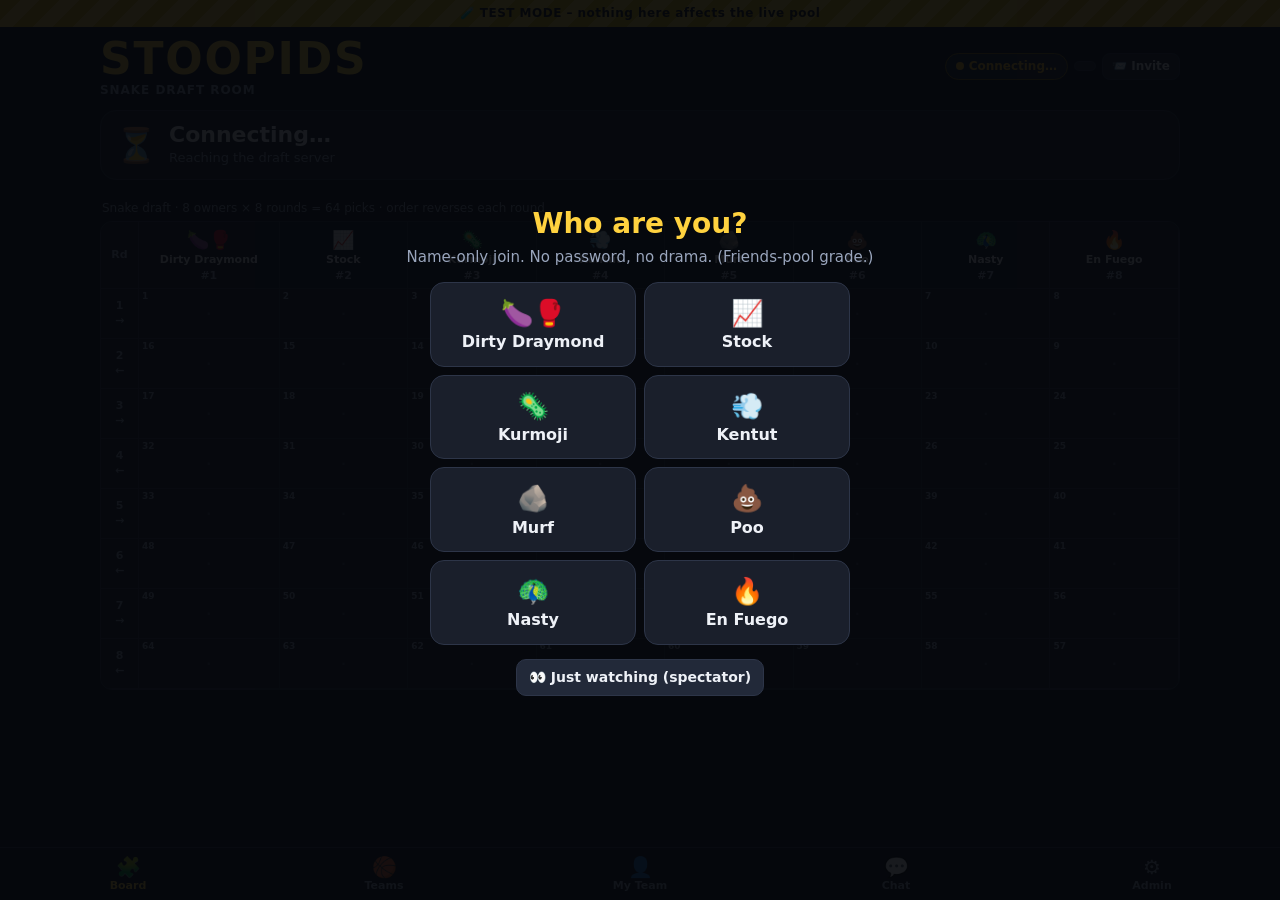
==== draft/index.html @ ebb61875 "Add draft room test" ====
<!doctype html>
<html lang="en">
<head>
<meta charset="utf-8">
<meta name="viewport" content="width=device-width,initial-scale=1,viewport-fit=cover">
<title>STOOPIDS Draft Room (TEST)</title>
<meta name="theme-color" content="#ffd23f">
<meta name="apple-mobile-web-app-capable" content="yes">
<meta name="mobile-web-app-capable" content="yes">
<meta name="apple-mobile-web-app-title" content="Stoopids Draft">
<meta name="apple-mobile-web-app-status-bar-style" content="black">
<link rel="manifest" href="manifest.webmanifest">
<link rel="apple-touch-icon" href="icon-192.png">
<link rel="icon" id="fav" type="image/png" href="icon-192.png">
<style>
:root{--bg:#10131a;--card:#1a1f2b;--card2:#222939;--line:#2d3548;--tx:#eef1f7;--mut:#9aa6bd;--acc:#ffd23f;--good:#4ade80;--bad:#f87171;--warn:#fbbf24;--sb:env(safe-area-inset-bottom,0px)}
*{box-sizing:border-box;-webkit-tap-highlight-color:transparent}
html,body{margin:0;background:var(--bg);color:var(--tx);font:15px/1.4 system-ui,-apple-system,Segoe UI,Roboto,sans-serif}
body{padding-bottom:calc(74px + var(--sb));min-height:100vh}
a{color:var(--acc)}
button{font:inherit;color:inherit;cursor:pointer}
.ribbon{background:repeating-linear-gradient(-45deg,#ffd23f 0 14px,#e6b800 14px 28px);color:#111;text-align:center;font-weight:900;font-size:12px;letter-spacing:.04em;padding:5px 8px;padding-top:calc(5px + env(safe-area-inset-top,0px))}
.wrap{max-width:1100px;margin:0 auto;padding:0 10px}
header{display:flex;align-items:center;gap:8px;padding:10px 0 6px;flex-wrap:wrap}
h1{color:var(--acc);margin:0;font-size:clamp(28px,8vw,44px);letter-spacing:.04em;font-weight:900;line-height:1}
h1 small{display:block;font-size:12px;letter-spacing:.08em;color:var(--mut);font-weight:700;margin-top:3px}
.hr{margin-left:auto;display:flex;gap:6px;align-items:center;flex-wrap:wrap;justify-content:flex-end}
.pill{display:inline-flex;align-items:center;gap:5px;padding:4px 10px;border-radius:99px;font-size:12px;font-weight:800;background:var(--card2);border:1px solid var(--line);white-space:nowrap}
.pill.live{color:var(--good);border-color:#1f6b3d}.pill.bad{color:var(--warn);border-color:#8a6d12}
.pill i{width:8px;height:8px;border-radius:50%;background:currentColor;display:inline-block}
.pill.live i{animation:pulse 1.6s infinite}
@keyframes pulse{50%{opacity:.25}}
.btn{background:var(--card2);border:1px solid var(--line);border-radius:10px;padding:8px 12px;font-weight:800;font-size:14px}
.btn.pri{background:var(--acc);color:#111;border-color:var(--acc)}
.btn.bad{background:#3a1717;border-color:#7f2d2d;color:#ffb4b4}
.btn.sm{padding:4px 9px;font-size:12px;border-radius:8px}
.btn:disabled{opacity:.4;cursor:not-allowed}
.link{background:none;border:0;color:var(--acc);text-decoration:underline;padding:0;font-size:12px;font-weight:700}
.card{background:var(--card);border:1px solid var(--line);border-radius:14px;padding:12px;margin:10px 0}
.card h3{margin:0 0 6px;font-size:15px}
.mut{color:var(--mut)}.small{font-size:12px}
/* banner */
.banner{border-radius:16px;padding:12px 14px;margin:8px 0;background:var(--card);border:1px solid var(--line);display:flex;gap:12px;align-items:center}
.banner .em{font-size:34px;line-height:1;flex:none}
.banner .bm{flex:1;min-width:0}
.banner .lbl{font-size:11px;font-weight:900;letter-spacing:.1em;color:var(--acc)}
.banner .nm{font-size:22px;font-weight:900;line-height:1.1;overflow-wrap:anywhere}
.banner .sb{color:var(--mut);font-size:13px;margin-top:2px}
.banner .cd{font-size:30px;font-weight:900;font-variant-numeric:tabular-nums;text-align:right}
.banner .cd small{display:block;font-size:10px;color:var(--mut);font-weight:700;letter-spacing:.05em}
.banner.me{background:var(--acc);color:#111;border-color:#fff;animation:glow 1.4s infinite}
.banner.me .lbl,.banner.me .sb{color:#2b2400}.banner.me .nm{font-size:23px}
.banner.near{border-color:var(--acc)}
.cd.low{color:var(--bad)}
.banner.me .cd.low{color:#a10000}
@keyframes glow{50%{box-shadow:0 0 0 4px rgba(255,210,63,.35)}}
.alertbar{background:#4b3a0b;border:1px solid #8a6d12;color:#ffe08a;border-radius:12px;padding:8px 12px;margin:6px 0;font-weight:700}
.ticker{display:flex;gap:6px;overflow-x:auto;padding:2px 0 6px;scrollbar-width:none}
.ticker::-webkit-scrollbar{display:none}
.tk{flex:none;display:flex;align-items:center;gap:5px;background:var(--card);border:1px solid var(--line);border-radius:99px;padding:2px 8px 2px 8px;font-size:12px}
.tk b{color:var(--acc)}
.roastline{font-size:13px;color:#dfe5f3;background:var(--card);border-left:3px solid var(--acc);padding:6px 10px;border-radius:8px;margin:2px 0 6px}
/* chips */
.chip{text-decoration:none;display:inline-flex;align-items:center;gap:5px;padding:2px 8px 2px 2px;border-radius:99px;font-weight:700;font-size:12.5px;border:2px solid transparent;max-width:100%;white-space:nowrap}
.chip img,.chip .nologo{width:22px;height:22px;border-radius:50%;background:#fff;object-fit:contain;padding:1px;flex:none}
.chip .nologo{display:inline-block}
.chip.big{font-size:15px;padding:3px 11px 3px 3px}.chip.big img{width:30px;height:30px}
.chip.sm{font-size:11px;padding:1px 6px 1px 1px}.chip.sm img,.chip.sm .nologo{width:18px;height:18px}
.chip:hover{filter:brightness(1.12)}
/* nav */
nav.tabs{position:fixed;left:0;right:0;bottom:0;background:#0b0e14;border-top:1px solid var(--line);display:flex;padding-bottom:var(--sb);z-index:20}
nav.tabs button{flex:1;background:none;border:0;padding:8px 2px 7px;color:var(--mut);font-size:11px;font-weight:800;position:relative}
nav.tabs button span{display:block;font-size:20px;line-height:1.1}
nav.tabs button.on{color:var(--acc)}
nav.tabs button .bd{position:absolute;top:3px;left:55%;background:var(--bad);color:#fff;border-radius:99px;font-size:10px;padding:0 5px;font-weight:900}
/* board */
.bwrap{overflow:auto;border:1px solid var(--line);border-radius:12px;background:var(--card);max-height:70vh}
table.board{border-collapse:separate;border-spacing:0;min-width:100%}
.board th,.board td{border-right:1px solid var(--line);border-bottom:1px solid var(--line);padding:3px;text-align:center;vertical-align:middle}
.board th{position:sticky;top:0;background:#151a25;z-index:2;font-size:11px;min-width:96px;padding:5px 3px}
.board th .oe{font-size:18px;display:block}
.board th.me{background:#3a3211;color:var(--acc)}
.board th.rh,.board td.rh{position:sticky;left:0;z-index:3;min-width:38px;width:38px;background:#151a25;font-size:11px;font-weight:900;color:var(--mut)}
.board td{height:50px;min-width:96px;position:relative}
.board td .pn{position:absolute;top:1px;left:3px;font-size:9px;color:var(--mut);font-weight:800}
.board td.cur{outline:2px solid var(--acc);outline-offset:-2px;background:#2a2410;animation:glow 1.4s infinite}
.board td.mine{background:#1f2616}
.board td .dim{color:#3d465c;font-size:12px;font-weight:800}
.board td .chip{max-width:90px;overflow:hidden}
.board td .au{position:absolute;top:1px;right:3px;font-size:9px}
/* teams */
.ctl{position:sticky;top:0;background:var(--bg);padding:6px 0;z-index:4}
input[type=search],input[type=text],select{width:100%;background:var(--card2);border:1px solid var(--line);color:var(--tx);border-radius:10px;padding:10px 12px;font-size:16px;outline:none}
select{width:auto;padding:6px 8px;font-size:14px}
input:focus{border-color:var(--acc)}
.pills{display:flex;gap:6px;margin-top:6px;flex-wrap:wrap}
.pills button{background:var(--card);border:1px solid var(--line);border-radius:99px;padding:4px 10px;font-size:12px;font-weight:800}
.pills button.on{background:var(--acc);color:#111;border-color:var(--acc)}
.trow{display:flex;align-items:center;gap:8px;padding:7px 8px;background:var(--card);border:1px solid var(--line);border-radius:12px;margin:5px 0}
.trow.taken{opacity:.5}
.trow.go{cursor:pointer}
.trow .tm{flex:1;min-width:0;display:flex;flex-direction:column;gap:2px;align-items:flex-start}
.trow .tm small{color:var(--mut);font-size:11px}
.trow .rk{font-size:11px;color:var(--mut);font-weight:800;min-width:28px;text-align:center}
.star{background:none;border:1px solid var(--line);border-radius:8px;font-size:18px;line-height:1;padding:5px 8px;color:var(--mut)}
.star.on{color:var(--acc);border-color:var(--acc)}
/* misc */
.tag{display:inline-block;font-size:10px;font-weight:900;border-radius:6px;padding:1px 6px;letter-spacing:.04em}
.tag.steal{background:#12351f;color:var(--good)}.tag.reach{background:#3a1717;color:#ffb4b4}.tag.curse{background:#3d2a05;color:#ffb347}.tag.dart{background:#1b2a45;color:#9cc2ff}.tag.fair{background:var(--card2);color:var(--mut)}.tag.auto,.tag.first,.tag.last{background:var(--card2);color:var(--acc)}
.opills{display:flex;gap:6px;overflow-x:auto;padding:4px 0}
.opills button{flex:none;background:var(--card);border:1px solid var(--line);border-radius:99px;padding:5px 10px;font-weight:800;font-size:13px}
.opills button.on{background:var(--acc);color:#111;border-color:var(--acc)}
.qrow{display:flex;align-items:center;gap:6px;padding:5px 0;border-bottom:1px solid var(--line)}
.qrow:last-child{border:0}
.qn{width:22px;color:var(--acc);font-weight:900;text-align:center}
.sw{display:inline-flex;align-items:center;gap:8px;font-weight:800}
.sw input{width:20px;height:20px;accent-color:var(--acc)}
.rrow{display:flex;gap:8px;align-items:center;margin:4px 0;padding:6px 8px;background:var(--card);border:1px solid var(--line);border-radius:10px}
.rrow .no{color:var(--acc);font-weight:900;width:22px}
.grid2{display:flex;flex-wrap:wrap;gap:8px;align-items:center}
.seg{display:flex;gap:6px;margin:6px 0}
.seg button{flex:1;background:var(--card);border:1px solid var(--line);border-radius:10px;padding:7px;font-weight:800}
.seg button.on{background:var(--acc);color:#111;border-color:var(--acc)}
.msg{background:var(--card);border:1px solid var(--line);border-radius:12px;padding:7px 10px;margin:6px 0;max-width:92%}
.msg.mine{margin-left:auto;background:#2a2410;border-color:#5b4a12}
.msg .who{font-size:11px;font-weight:900;color:var(--acc)}
.msg .tx{overflow-wrap:anywhere;white-space:pre-wrap}
.msg .rx{display:flex;gap:4px;flex-wrap:wrap;margin-top:4px}
.rx button{background:var(--card2);border:1px solid var(--line);border-radius:99px;padding:1px 7px;font-size:12px}
.rx button.on{border-color:var(--acc);background:#3a3211}
.chatbox{position:sticky;bottom:calc(66px + var(--sb));display:flex;gap:6px;background:var(--bg);padding:8px 0;z-index:4}
.recap{border:2px solid var(--acc)}
.recap .hd{font-size:18px;font-weight:900;color:var(--acc)}
.recap .st{display:flex;flex-wrap:wrap;gap:6px;margin:6px 0;font-size:12px}
/* overlay + sheet + toast */
.ov{position:fixed;inset:0;background:rgba(5,7,11,.92);z-index:50;display:flex;flex-direction:column;align-items:center;justify-content:center;padding:20px;overflow:auto}
.ov h2{color:var(--acc);margin:0 0 4px;font-size:28px}
.who8{display:grid;grid-template-columns:1fr 1fr;gap:8px;width:100%;max-width:420px;margin:14px 0}
.who8 button{background:var(--card);border:1px solid var(--line);border-radius:14px;padding:12px 8px;font-weight:900;font-size:16px}
.who8 button span{display:block;font-size:26px}
.who8 button:active{background:var(--acc);color:#111}
.sheetbg{position:fixed;inset:0;background:rgba(0,0,0,.6);z-index:40;display:flex;align-items:flex-end;justify-content:center}
.sheet{background:var(--card);border-top:3px solid var(--acc);border-radius:18px 18px 0 0;padding:16px 16px calc(16px + var(--sb));width:100%;max-width:520px;max-height:90vh;overflow:auto}
.sheet h2{margin:0 0 8px;font-size:20px}
.toast{position:fixed;left:50%;transform:translateX(-50%);bottom:calc(86px + var(--sb));background:#0b0e14;border:1px solid var(--acc);color:var(--tx);padding:9px 14px;border-radius:12px;z-index:60;max-width:92vw;font-weight:700;box-shadow:0 6px 24px rgba(0,0,0,.5);text-align:center}
.qr{background:#fff;padding:10px;border-radius:12px;display:inline-block;line-height:0}
.qr svg{width:210px;height:210px}
.stub{border-style:dashed;opacity:.9}
.hide{display:none!important}
body[data-tab=teams] #roastline,body[data-tab=teams] #ticker,body[data-tab=my] #roastline,body[data-tab=my] #ticker,body[data-tab=admin] #roastline,body[data-tab=admin] #ticker{display:none}
body[data-tab=teams] .banner{padding:8px 12px}body[data-tab=teams] .banner .em{font-size:26px}body[data-tab=teams] .banner .nm{font-size:18px}
.urlbox{font-size:12px;word-break:break-all;background:var(--card2);padding:6px 8px;border-radius:8px;margin:6px 0;user-select:all}
</style>
</head>
<body>
<div class="ribbon">🧪 TEST MODE – nothing here affects the live pool</div>
<div class="wrap">
  <header>
    <h1>STOOPIDS<small>SNAKE DRAFT ROOM</small></h1>
    <div class="hr">
      <span id="conn" class="pill bad"><i></i>Connecting…</span>
      <span id="who" class="pill"></span>
      <button class="btn sm" data-a="invite">📨 Invite</button>
    </div>
  </header>
  <div id="alertbar"></div>
  <div id="banner"></div>
  <div id="roastline"></div>
  <div id="ticker" class="ticker"></div>
  <main id="view"></main>
</div>
<nav class="tabs" id="tabs"></nav>
<div id="overlay"></div>
<div id="sheetwrap"></div>
<div id="toast" class="toast hide"></div>
<script>
window.EMBED={"teams":[["324","Coastal Carolina","Coastal","CCU","006f71","a27752","https://a.espncdn.com/i/teamlogos/ncaa/500/324.png","Chanticleers"],["2132","Cincinnati","Cincinnati","CIN","000000","e00122","https://a.espncdn.com/i/teamlogos/ncaa/500/2132.png","Bearcats"],["87","Notre Dame","Notre Dame","ND","062340","c99700","https://a.espncdn.com/i/teamlogos/ncaa/500/87.png","Fighting Irish"],["163","Princeton","Princeton","PRIN","000000","ff6000","https://a.espncdn.com/i/teamlogos/ncaa/500/163.png","Tigers"],["2287","Illinois State","Illinois St","ILST","CE1126","ffe716","https://a.espncdn.com/i/teamlogos/ncaa/500/2287.png","Redbirds"],["249","North Texas","North Texas","UNT","068f33","ffffff","https://a.espncdn.com/i/teamlogos/ncaa/500/249.png","Mean Green"],["2182","Drexel","Drexel","DREX","020260","ffd65a","https://a.espncdn.com/i/teamlogos/ncaa/500/2182.png","Dragons"],["2633","Tennessee","Tennessee","TENN","ff8200","ffffff","https://a.espncdn.com/i/teamlogos/ncaa/500/2633.png","Volunteers"],["30","USC","USC","USC","9d2235","ffc72c","https://a.espncdn.com/i/teamlogos/ncaa/500/30.png","Trojans"],["2005","Air Force","Air Force","AF","003594","ffffff","https://a.espncdn.com/i/teamlogos/ncaa/500/2005.png","Falcons"],["300","UC Irvine","UC Irvine","UCI","002B5C","fec52e","https://a.espncdn.com/i/teamlogos/ncaa/500/300.png","Anteaters"],["2217","Fairfield","Fairfield","FAIR","000000","ebebeb","https://a.espncdn.com/i/teamlogos/ncaa/500/2217.png","Stags"],["2","Auburn","Auburn","AUB","002b5c","f26522","https://a.espncdn.com/i/teamlogos/ncaa/500/2.png","Tigers"],["13","Cal Poly","Cal Poly","CP","1E4D2B","eed897","https://a.espncdn.com/i/teamlogos/ncaa/500/13.png","Mustangs"],["2523","Robert Morris","Robert Morris","RMU","00214D","a21d2b","https://a.espncdn.com/i/teamlogos/ncaa/500/2523.png","Colonials"],["142","Missouri","Missouri","MIZ","f1b82d","000000","https://a.espncdn.com/i/teamlogos/ncaa/500/142.png","Tigers"],["2142","Colgate","Colgate","COLG","821019","ffffff","https://a.espncdn.com/i/teamlogos/ncaa/500/2142.png","Raiders"],["2739","Green Bay","Green Bay","GB","006633","ffffff","https://a.espncdn.com/i/teamlogos/ncaa/500/2739.png","Phoenix"],["2250","Gonzaga","Gonzaga","GONZ","041e42","c8102e","https://a.espncdn.com/i/teamlogos/ncaa/500/2250.png","Bulldogs"],["248","Houston","Houston","HOU","c8102e","ffffff","https://a.espncdn.com/i/teamlogos/ncaa/500/248.png","Cougars"],["2755","Grambling","Grambling","GRAM","ee8601","ffd10a","https://a.espncdn.com/i/teamlogos/ncaa/500/2755.png","Tigers"],["2440","Nevada","Nevada","NEV","041e42","8a8d8f","https://a.espncdn.com/i/teamlogos/ncaa/500/2440.png","Wolf Pack"],["2031","Little Rock","Little Rock","LR","AD0000","898d8f","https://a.espncdn.com/i/teamlogos/ncaa/500/2031.png","Trojans"],["2294","Iowa","Iowa","IOWA","231f20","fcd116","https://a.espncdn.com/i/teamlogos/ncaa/500/2294.png","Hawkeyes"],["61","Georgia","Georgia","UGA","ba0c2f","2c2a29","https://a.espncdn.com/i/teamlogos/ncaa/500/61.png","Bulldogs"],["41","UConn","UConn","CONN","0c2340","a2aaad","https://a.espncdn.com/i/teamlogos/ncaa/500/41.png","Huskies"],["66","Iowa State","Iowa State","ISU","ae192d","ffc72a","https://a.espncdn.com/i/teamlogos/ncaa/500/66.png","Cyclones"],["2599","St. John's","St John's","SJU","d10000","101010","https://a.espncdn.com/i/teamlogos/ncaa/500/2599.png","Red Storm"],["158","Nebraska","Nebraska","NEB","e31937","ffffff","https://a.espncdn.com/i/teamlogos/ncaa/500/158.png","Cornhuskers"],["2379","Maryland Eastern Shore","MD Eastern","UMES","5c2301","b5b7ba","https://a.espncdn.com/i/teamlogos/ncaa/500/2379.png","Hawks"],["2181","Drake","Drake","DRKE","005596","bec0c2","https://a.espncdn.com/i/teamlogos/ncaa/500/2181.png","Bulldogs"],["264","Washington","Washington","WASH","33006f","e8d3a2","https://a.espncdn.com/i/teamlogos/ncaa/500/264.png","Huskies"],["2029","Arkansas-Pine Bluff","AR-Pine Bluff","UAPB","e0aa0f","eaaa00","https://a.espncdn.com/i/teamlogos/ncaa/500/2029.png","Golden Lions"],["349","Army","Army","ARMY","000000","d3bc8d","https://a.espncdn.com/i/teamlogos/ncaa/500/349.png","Black Knights"],["84","Indiana","Indiana","IU","970310","ffffff","https://a.espncdn.com/i/teamlogos/ncaa/500/84.png","Hoosiers"],["350","UNC Wilmington","UNC Wilmington","UNCW","00665e","ffda00","https://a.espncdn.com/i/teamlogos/ncaa/500/350.png","Seahawks"],["294","Jacksonville","Jacksonville","JAX","00523e","ffffff","https://a.espncdn.com/i/teamlogos/ncaa/500/294.png","Dolphins"],["57","Florida","Florida","FLA","0021a5","fa4616","https://a.espncdn.com/i/teamlogos/ncaa/500/57.png","Gators"],["2634","Tennessee State","Tennessee St","TNST","171796","f0f0f0","https://a.espncdn.com/i/teamlogos/ncaa/500/2634.png","Tigers"],["2305","Kansas","Kansas","KU","0051ba","e8000d","https://a.espncdn.com/i/teamlogos/ncaa/500/2305.png","Jayhawks"],["2649","Toledo","Toledo","TOL","0b2240","ffcd00","https://a.espncdn.com/i/teamlogos/ncaa/500/2649.png","Rockets"],["2130","Chicago State","Chicago St","CHST","006700","ffffff","https://a.espncdn.com/i/teamlogos/ncaa/500/2130.png","Cougars"],["270","Milwaukee","Milwaukee","MILW","000000","ffc20e","https://a.espncdn.com/i/teamlogos/ncaa/500/270.png","Panthers"],["261","Vermont","Vermont","UVM","154734","ffc72c","https://a.espncdn.com/i/teamlogos/ncaa/500/261.png","Catamounts"],["2545","SE Louisiana","SE Louisiana","SELA","215732","ffc72c","https://a.espncdn.com/i/teamlogos/ncaa/500/2545.png","Lions"],["2428","North Carolina Central","NC Central","NCCU","880023","c2c3c0","https://a.espncdn.com/i/teamlogos/ncaa/500/2428.png","Eagles"],["2230","Fordham","Fordham","FOR","830032","909090","https://a.espncdn.com/i/teamlogos/ncaa/500/2230.png","Rams"],["252","BYU","BYU","BYU","0047ba","002e5d","https://a.espncdn.com/i/teamlogos/ncaa/500/252.png","Cougars"],["167","New Mexico","New Mexico","UNM","ba0c2f","a7a8aa","https://a.espncdn.com/i/teamlogos/ncaa/500/167.png","Lobos"],["43","Yale","Yale","YALE","004a81","286dc0","https://a.espncdn.com/i/teamlogos/ncaa/500/43.png","Bulldogs"],["325","Cleveland State","Cleveland St","CLE","006633","231f20","https://a.espncdn.com/i/teamlogos/ncaa/500/325.png","Vikings"],["5","UAB","UAB","UAB","1a5632","fdb913","https://a.espncdn.com/i/teamlogos/ncaa/500/5.png","Blazers"],["333","Alabama","Alabama","ALA","9e1b32","ffffff","https://a.espncdn.com/i/teamlogos/ncaa/500/333.png","Crimson Tide"],["245","Texas A&M","Texas A&M","TA&M","500000","ffffff","https://a.espncdn.com/i/teamlogos/ncaa/500/245.png","Aggies"],["44","American University","American","AMER","c41130","c8102e","https://a.espncdn.com/i/teamlogos/ncaa/500/44.png","Eagles"],["2197","Eastern Illinois","E Illinois","EIU","000000","bebab9","https://a.espncdn.com/i/teamlogos/ncaa/500/2197.png","Panthers"],["2534","Sam Houston","Sam Houston","SHSU","f56423","ffffff","https://a.espncdn.com/i/teamlogos/ncaa/500/2534.png","Bearkats"],["2275","Hofstra","Hofstra","HOF","003594","ffc72c","https://a.espncdn.com/i/teamlogos/ncaa/500/2275.png","Pride"],["2272","High Point","High Point","HPU","330072","ffffff","https://a.espncdn.com/i/teamlogos/ncaa/500/2272.png","Panthers"],["2363","Manhattan","Manhattan","MAN","4f8537","b5b7ba","https://a.espncdn.com/i/teamlogos/ncaa/500/2363.png","Jaspers"],["2335","Liberty","Liberty","LIB","0a254e","b72025","https://a.espncdn.com/i/teamlogos/ncaa/500/2335.png","Flames"],["2509","Purdue","Purdue","PUR","ceb888","000000","https://a.espncdn.com/i/teamlogos/ncaa/500/2509.png","Boilermakers"],["8","Arkansas","Arkansas","ARK","a32136","ffffff","https://a.espncdn.com/i/teamlogos/ncaa/500/8.png","Razorbacks"],["238","Vanderbilt","Vanderbilt","VAN","000000","cfae70","https://a.espncdn.com/i/teamlogos/ncaa/500/238.png","Commodores"],["26","UCLA","UCLA","UCLA","2774ae","f2a900","https://a.espncdn.com/i/teamlogos/ncaa/500/26.png","Bruins"],["236","Chattanooga","Chattanooga","UTC","00386b","dca71d","https://a.espncdn.com/i/teamlogos/ncaa/500/236.png","Mocs"],["328","Utah State","Utah State","USU","0f2439","ffffff","https://a.espncdn.com/i/teamlogos/ncaa/500/328.png","Aggies"],["2747","Wofford","Wofford","WOF","533B22","f0f0f0","https://a.espncdn.com/i/teamlogos/ncaa/500/2747.png","Terriers"],["2459","Northern Illinois","N Illinois","NIU","c8102e","000000","https://a.espncdn.com/i/teamlogos/ncaa/500/2459.png","Huskies"],["139","Saint Louis","Saint Louis","SLU","00539C","ebebeb","https://a.espncdn.com/i/teamlogos/ncaa/500/139.png","Billikens"],["154","Wake Forest","Wake Forest","WAKE","ceb888","2c2a29","https://a.espncdn.com/i/teamlogos/ncaa/500/154.png","Demon Deacons"],["2377","McNeese","McNeese","MCN","00529C","ffd204","https://a.espncdn.com/i/teamlogos/ncaa/500/2377.png","Cowboys"],["2253","Grand Canyon","Grand Canyon","GCU","522398","ffffff","https://a.espncdn.com/i/teamlogos/ncaa/500/2253.png","Lopes"],["2405","Monmouth","Monmouth","MONM","051844","ffffff","https://a.espncdn.com/i/teamlogos/ncaa/500/2405.png","Hawks"],["2097","Campbell","Campbell","CAM","000000","ffffff","https://a.espncdn.com/i/teamlogos/ncaa/500/2097.png","Fighting Camels"],["288","Lipscomb","Lipscomb","LIP","20366C","f6b734","https://a.espncdn.com/i/teamlogos/ncaa/500/288.png","Bisons"],["2641","Texas Tech","Texas Tech","TTU","da291c","000000","https://a.espncdn.com/i/teamlogos/ncaa/500/2641.png","Red Raiders"],["235","Memphis","Memphis","MEM","004991","8e908f","https://a.espncdn.com/i/teamlogos/ncaa/500/235.png","Tigers"],["258","Virginia","Virginia","UVA","232d4b","f84c1e","https://a.espncdn.com/i/teamlogos/ncaa/500/258.png","Cavaliers"],["161","Fairleigh Dickinson","FDU","FDU","72293c","28334a","https://a.espncdn.com/i/teamlogos/ncaa/500/161.png","Knights"],["2329","Lehigh","Lehigh","LEH","6c2b2a","b69e70","https://a.espncdn.com/i/teamlogos/ncaa/500/2329.png","Mountain Hawks"],["153","North Carolina","North Carolina","UNC","7bafd4","13294b","https://a.espncdn.com/i/teamlogos/ncaa/500/153.png","Tar Heels"],["2241","Gardner-Webb","Gardner-Webb","GWEB","c12535","909090","https://a.espncdn.com/i/teamlogos/ncaa/500/2241.png","Runnin' Bulldogs"],["356","Illinois","Illinois","ILL","ff5f05","13294b","https://a.espncdn.com/i/teamlogos/ncaa/500/356.png","Fighting Illini"],["150","Duke","Duke","DUKE","00539b","ffffff","https://a.espncdn.com/i/teamlogos/ncaa/500/150.png","Blue Devils"],["202","Tulsa","Tulsa","TLSA","003595","d0b787","https://a.espncdn.com/i/teamlogos/ncaa/500/202.png","Golden Hurricane"],["2750","Wright State","Wright St","WRST","cba052","cba052","https://a.espncdn.com/i/teamlogos/ncaa/500/2750.png","Raiders"],["127","Michigan State","Michigan St","MSU","173f35","ffffff","https://a.espncdn.com/i/teamlogos/ncaa/500/127.png","Spartans"],["3101","Utah Tech","Utah Tech","UTU","000000","ffffff","https://a.espncdn.com/i/teamlogos/ncaa/500/3101.png","Trailblazers"],["47","Howard","Howard","HOW","003a63","e51937","https://a.espncdn.com/i/teamlogos/ncaa/500/47.png","Bison"],["2724","Wichita State","Wichita St","WICH","ffcd00","27251f","https://a.espncdn.com/i/teamlogos/ncaa/500/2724.png","Shockers"],["2011","Alabama State","Alabama St","ALST","e9a900","0a0a0a","https://a.espncdn.com/i/teamlogos/ncaa/500/2011.png","Hornets"],["97","Louisville","Louisville","LOU","c9001f","ffffff","https://a.espncdn.com/i/teamlogos/ncaa/500/97.png","Cardinals"],["314","Iona","Iona","IONA","6f2c3e","f0ab00","https://a.espncdn.com/i/teamlogos/ncaa/500/314.png","Gaels"],["91","Bellarmine","Bellarmine","BELL","000000","ffffff","https://a.espncdn.com/i/teamlogos/ncaa/500/91.png","Knights"],["130","Michigan","Michigan","MICH","00274c","ffcb05","https://a.espncdn.com/i/teamlogos/ncaa/500/130.png","Wolverines"],["2065","Bethune-Cookman","Bethune","BCU","7b1831","e9aa12","https://a.espncdn.com/i/teamlogos/ncaa/500/2065.png","Wildcats"],["222","Villanova","Villanova","VILL","00205b","13b5ea","https://a.espncdn.com/i/teamlogos/ncaa/500/222.png","Wildcats"],["194","Ohio State","Ohio State","OSU","ba0c2f","a8adb4","https://a.espncdn.com/i/teamlogos/ncaa/500/194.png","Buckeyes"],["93","Murray State","Murray St","MUR","002148","000e00","https://a.espncdn.com/i/teamlogos/ncaa/500/93.png","Racers"],["2449","North Dakota State","N Dakota St","NDSU","01402A","ffffff","https://a.espncdn.com/i/teamlogos/ncaa/500/2449.png","Bison"],["2325","La Salle","La Salle","LAS","003356","ffce00","https://a.espncdn.com/i/teamlogos/ncaa/500/2325.png","Explorers"],["2473","Oakland","Oakland","OAK","04091c","bc955c","https://a.espncdn.com/i/teamlogos/ncaa/500/2473.png","Golden Grizzlies"],["2670","VCU","VCU","VCU","ffaf00","000000","https://a.espncdn.com/i/teamlogos/ncaa/500/2670.png","Rams"],["2239","Cal State Fullerton","Fullerton","CSUF","003767","ff8300","https://a.espncdn.com/i/teamlogos/ncaa/500/2239.png","Titans"],["2172","Denver","Denver","DEN","98002e","a8996e","https://a.espncdn.com/i/teamlogos/ncaa/500/2172.png","Pioneers"],["2390","Miami","Miami","MIA","f47423","035131","https://a.espncdn.com/i/teamlogos/ncaa/500/2390.png","Hurricanes"],["2717","Western Carolina","W Carolina","WCU","492F91","bf9e70","https://a.espncdn.com/i/teamlogos/ncaa/500/2717.png","Catamounts"],["21","San Diego State","San Diego St","SDSU","a6192e","000000","https://a.espncdn.com/i/teamlogos/ncaa/500/21.png","Aztecs"],["251","Texas","Texas","TEX","af5c37","ffffff","https://a.espncdn.com/i/teamlogos/ncaa/500/251.png","Longhorns"],["219","Pennsylvania","Penn","PENN","082A74","a6163d","https://a.espncdn.com/i/teamlogos/ncaa/500/219.png","Quakers"],["152","NC State","NC State","NCSU","cc0000","ffffff","https://a.espncdn.com/i/teamlogos/ncaa/500/152.png","Wolfpack"],["96","Kentucky","Kentucky","UK","0033a0","ffffff","https://a.espncdn.com/i/teamlogos/ncaa/500/96.png","Wildcats"],["2640","Texas Southern","Texas Southern","TXSO","860038","ffffff","https://a.espncdn.com/i/teamlogos/ncaa/500/2640.png","Tigers"],["275","Wisconsin","Wisconsin","WIS","a00000","ffffff","https://a.espncdn.com/i/teamlogos/ncaa/500/275.png","Badgers"],["304","Idaho State","Idaho St","IDST","ef8c00","e9a126","https://a.espncdn.com/i/teamlogos/ncaa/500/304.png","Bengals"],["2608","Saint Mary's","Saint Mary's","SMC","d80024","003057","https://a.espncdn.com/i/teamlogos/ncaa/500/2608.png","Gaels"],["2016","Alcorn State","Alcorn St","ALCN","4b0058","46166a","https://a.espncdn.com/i/teamlogos/ncaa/500/2016.png","Braves"],["2514","Quinnipiac","Quinnipiac","QUIN","041B43","ffffff","https://a.espncdn.com/i/teamlogos/ncaa/500/2514.png","Bobcats"],["12","Arizona","Arizona","ARIZ","cc0033","003366","https://a.espncdn.com/i/teamlogos/ncaa/500/12.png","Wildcats"],["68","Boise State","Boise St","BOIS","0033a0","d64309","https://a.espncdn.com/i/teamlogos/ncaa/500/68.png","Broncos"],["2463","Cal State Northridge","CSU Northridge","CSUN","b50000","ffffff","https://a.espncdn.com/i/teamlogos/ncaa/500/2463.png","Matadors"],["2296","Jackson State","Jackson St","JKST","123297","b5b7ba","https://a.espncdn.com/i/teamlogos/ncaa/500/2296.png","Tigers"]],"owners":[{"name":"Dirty Draymond","emoji":"🍆🥊","team_name":"Dirty Draymond's Poole Party"},{"name":"Stock","emoji":"📈","team_name":"Stock Rising"},{"name":"Kurmoji","emoji":"🦠","team_name":"Kurmoji"},{"name":"Kentut","emoji":"💨","team_name":"Kentut"},{"name":"Murf","emoji":"🪨","team_name":"Murfcockchalkrock"},{"name":"Poo","emoji":"💩","team_name":"POO PARTY"},{"name":"Nasty","emoji":"🦚","team_name":"Peacock"},{"name":"En Fuego","emoji":"🔥","team_name":"En Fuego"}]};
</script>
<script>
var qrcode=function(){var t=function(t,r){var e=t,n=g[r],o=null,i=0,a=null,u=[],f={},c=function(t,r){o=function(t){for(var r=new Array(t),e=0;e<t;e+=1){r[e]=new Array(t);for(var n=0;n<t;n+=1)r[e][n]=null}return r}(i=4*e+17),l(0,0),l(i-7,0),l(0,i-7),s(),h(),d(t,r),e>=7&&v(t),null==a&&(a=p(e,n,u)),w(a,r)},l=function(t,r){for(var e=-1;e<=7;e+=1)if(!(t+e<=-1||i<=t+e))for(var n=-1;n<=7;n+=1)r+n<=-1||i<=r+n||(o[t+e][r+n]=0<=e&&e<=6&&(0==n||6==n)||0<=n&&n<=6&&(0==e||6==e)||2<=e&&e<=4&&2<=n&&n<=4)},h=function(){for(var t=8;t<i-8;t+=1)null==o[t][6]&&(o[t][6]=t%2==0);for(var r=8;r<i-8;r+=1)null==o[6][r]&&(o[6][r]=r%2==0)},s=function(){for(var t=B.getPatternPosition(e),r=0;r<t.length;r+=1)for(var n=0;n<t.length;n+=1){var i=t[r],a=t[n];if(null==o[i][a])for(var u=-2;u<=2;u+=1)for(var f=-2;f<=2;f+=1)o[i+u][a+f]=-2==u||2==u||-2==f||2==f||0==u&&0==f}},v=function(t){for(var r=B.getBCHTypeNumber(e),n=0;n<18;n+=1){var a=!t&&1==(r>>n&1);o[Math.floor(n/3)][n%3+i-8-3]=a}for(n=0;n<18;n+=1){a=!t&&1==(r>>n&1);o[n%3+i-8-3][Math.floor(n/3)]=a}},d=function(t,r){for(var e=n<<3|r,a=B.getBCHTypeInfo(e),u=0;u<15;u+=1){var f=!t&&1==(a>>u&1);u<6?o[u][8]=f:u<8?o[u+1][8]=f:o[i-15+u][8]=f}for(u=0;u<15;u+=1){f=!t&&1==(a>>u&1);u<8?o[8][i-u-1]=f:u<9?o[8][15-u-1+1]=f:o[8][15-u-1]=f}o[i-8][8]=!t},w=function(t,r){for(var e=-1,n=i-1,a=7,u=0,f=B.getMaskFunction(r),c=i-1;c>0;c-=2)for(6==c&&(c-=1);;){for(var g=0;g<2;g+=1)if(null==o[n][c-g]){var l=!1;u<t.length&&(l=1==(t[u]>>>a&1)),f(n,c-g)&&(l=!l),o[n][c-g]=l,-1==(a-=1)&&(u+=1,a=7)}if((n+=e)<0||i<=n){n-=e,e=-e;break}}},p=function(t,r,e){for(var n=A.getRSBlocks(t,r),o=b(),i=0;i<e.length;i+=1){var a=e[i];o.put(a.getMode(),4),o.put(a.getLength(),B.getLengthInBits(a.getMode(),t)),a.write(o)}var u=0;for(i=0;i<n.length;i+=1)u+=n[i].dataCount;if(o.getLengthInBits()>8*u)throw"code length overflow. ("+o.getLengthInBits()+">"+8*u+")";for(o.getLengthInBits()+4<=8*u&&o.put(0,4);o.getLengthInBits()%8!=0;)o.putBit(!1);for(;!(o.getLengthInBits()>=8*u||(o.put(236,8),o.getLengthInBits()>=8*u));)o.put(17,8);return function(t,r){for(var e=0,n=0,o=0,i=new Array(r.length),a=new Array(r.length),u=0;u<r.length;u+=1){var f=r[u].dataCount,c=r[u].totalCount-f;n=Math.max(n,f),o=Math.max(o,c),i[u]=new Array(f);for(var g=0;g<i[u].length;g+=1)i[u][g]=255&t.getBuffer()[g+e];e+=f;var l=B.getErrorCorrectPolynomial(c),h=k(i[u],l.getLength()-1).mod(l);for(a[u]=new Array(l.getLength()-1),g=0;g<a[u].length;g+=1){var s=g+h.getLength()-a[u].length;a[u][g]=s>=0?h.getAt(s):0}}var v=0;for(g=0;g<r.length;g+=1)v+=r[g].totalCount;var d=new Array(v),w=0;for(g=0;g<n;g+=1)for(u=0;u<r.length;u+=1)g<i[u].length&&(d[w]=i[u][g],w+=1);for(g=0;g<o;g+=1)for(u=0;u<r.length;u+=1)g<a[u].length&&(d[w]=a[u][g],w+=1);return d}(o,n)};f.addData=function(t,r){var e=null;switch(r=r||"Byte"){case"Numeric":e=M(t);break;case"Alphanumeric":e=x(t);break;case"Byte":e=m(t);break;case"Kanji":e=L(t);break;default:throw"mode:"+r}u.push(e),a=null},f.isDark=function(t,r){if(t<0||i<=t||r<0||i<=r)throw t+","+r;return o[t][r]},f.getModuleCount=function(){return i},f.make=function(){if(e<1){for(var t=1;t<40;t++){for(var r=A.getRSBlocks(t,n),o=b(),i=0;i<u.length;i++){var a=u[i];o.put(a.getMode(),4),o.put(a.getLength(),B.getLengthInBits(a.getMode(),t)),a.write(o)}var g=0;for(i=0;i<r.length;i++)g+=r[i].dataCount;if(o.getLengthInBits()<=8*g)break}e=t}c(!1,function(){for(var t=0,r=0,e=0;e<8;e+=1){c(!0,e);var n=B.getLostPoint(f);(0==e||t>n)&&(t=n,r=e)}return r}())},f.createTableTag=function(t,r){t=t||2;var e="";e+='<table style="',e+=" border-width: 0px; border-style: none;",e+=" border-collapse: collapse;",e+=" padding: 0px; margin: "+(r=void 0===r?4*t:r)+"px;",e+='">',e+="<tbody>";for(var n=0;n<f.getModuleCount();n+=1){e+="<tr>";for(var o=0;o<f.getModuleCount();o+=1)e+='<td style="',e+=" border-width: 0px; border-style: none;",e+=" border-collapse: collapse;",e+=" padding: 0px; margin: 0px;",e+=" width: "+t+"px;",e+=" height: "+t+"px;",e+=" background-color: ",e+=f.isDark(n,o)?"#000000":"#ffffff",e+=";",e+='"/>';e+="</tr>"}return e+="</tbody>",e+="</table>"},f.createSvgTag=function(t,r,e,n){var o={};"object"==typeof arguments[0]&&(t=(o=arguments[0]).cellSize,r=o.margin,e=o.alt,n=o.title),t=t||2,r=void 0===r?4*t:r,(e="string"==typeof e?{text:e}:e||{}).text=e.text||null,e.id=e.text?e.id||"qrcode-description":null,(n="string"==typeof n?{text:n}:n||{}).text=n.text||null,n.id=n.text?n.id||"qrcode-title":null;var i,a,u,c,g=f.getModuleCount()*t+2*r,l="";for(c="l"+t+",0 0,"+t+" -"+t+",0 0,-"+t+"z ",l+='<svg version="1.1" xmlns="http://www.w3.org/2000/svg"',l+=o.scalable?"":' width="'+g+'px" height="'+g+'px"',l+=' viewBox="0 0 '+g+" "+g+'" ',l+=' preserveAspectRatio="xMinYMin meet"',l+=n.text||e.text?' role="img" aria-labelledby="'+y([n.id,e.id].join(" ").trim())+'"':"",l+=">",l+=n.text?'<title id="'+y(n.id)+'">'+y(n.text)+"</title>":"",l+=e.text?'<description id="'+y(e.id)+'">'+y(e.text)+"</description>":"",l+='<rect width="100%" height="100%" fill="white" cx="0" cy="0"/>',l+='<path d="',a=0;a<f.getModuleCount();a+=1)for(u=a*t+r,i=0;i<f.getModuleCount();i+=1)f.isDark(a,i)&&(l+="M"+(i*t+r)+","+u+c);return l+='" stroke="transparent" fill="black"/>',l+="</svg>"},f.createDataURL=function(t,r){t=t||2,r=void 0===r?4*t:r;var e=f.getModuleCount()*t+2*r,n=r,o=e-r;return I(e,e,function(r,e){if(n<=r&&r<o&&n<=e&&e<o){var i=Math.floor((r-n)/t),a=Math.floor((e-n)/t);return f.isDark(a,i)?0:1}return 1})},f.createImgTag=function(t,r,e){t=t||2,r=void 0===r?4*t:r;var n=f.getModuleCount()*t+2*r,o="";return o+="<img",o+=' src="',o+=f.createDataURL(t,r),o+='"',o+=' width="',o+=n,o+='"',o+=' height="',o+=n,o+='"',e&&(o+=' alt="',o+=y(e),o+='"'),o+="/>"};var y=function(t){for(var r="",e=0;e<t.length;e+=1){var n=t.charAt(e);switch(n){case"<":r+="&lt;";break;case">":r+="&gt;";break;case"&":r+="&amp;";break;case'"':r+="&quot;";break;default:r+=n}}return r};return f.createASCII=function(t,r){if((t=t||1)<2)return function(t){t=void 0===t?2:t;var r,e,n,o,i,a=1*f.getModuleCount()+2*t,u=t,c=a-t,g={"██":"█","█ ":"▀"," █":"▄","  ":" "},l={"██":"▀","█ ":"▀"," █":" ","  ":" "},h="";for(r=0;r<a;r+=2){for(n=Math.floor((r-u)/1),o=Math.floor((r+1-u)/1),e=0;e<a;e+=1)i="█",u<=e&&e<c&&u<=r&&r<c&&f.isDark(n,Math.floor((e-u)/1))&&(i=" "),u<=e&&e<c&&u<=r+1&&r+1<c&&f.isDark(o,Math.floor((e-u)/1))?i+=" ":i+="█",h+=t<1&&r+1>=c?l[i]:g[i];h+="\n"}return a%2&&t>0?h.substring(0,h.length-a-1)+Array(a+1).join("▀"):h.substring(0,h.length-1)}(r);t-=1,r=void 0===r?2*t:r;var e,n,o,i,a=f.getModuleCount()*t+2*r,u=r,c=a-r,g=Array(t+1).join("██"),l=Array(t+1).join("  "),h="",s="";for(e=0;e<a;e+=1){for(o=Math.floor((e-u)/t),s="",n=0;n<a;n+=1)i=1,u<=n&&n<c&&u<=e&&e<c&&f.isDark(o,Math.floor((n-u)/t))&&(i=0),s+=i?g:l;for(o=0;o<t;o+=1)h+=s+"\n"}return h.substring(0,h.length-1)},f.renderTo2dContext=function(t,r){r=r||2;for(var e=f.getModuleCount(),n=0;n<e;n++)for(var o=0;o<e;o++)t.fillStyle=f.isDark(n,o)?"black":"white",t.fillRect(o*r,n*r,r,r)},f};t.stringToBytes=(t.stringToBytesFuncs={default:function(t){for(var r=[],e=0;e<t.length;e+=1){var n=t.charCodeAt(e);r.push(255&n)}return r}}).default,t.createStringToBytes=function(t,r){var e=function(){for(var e=S(t),n=function(){var t=e.read();if(-1==t)throw"eof";return t},o=0,i={};;){var a=e.read();if(-1==a)break;var u=n(),f=n()<<8|n();i[String.fromCharCode(a<<8|u)]=f,o+=1}if(o!=r)throw o+" != "+r;return i}(),n="?".charCodeAt(0);return function(t){for(var r=[],o=0;o<t.length;o+=1){var i=t.charCodeAt(o);if(i<128)r.push(i);else{var a=e[t.charAt(o)];"number"==typeof a?(255&a)==a?r.push(a):(r.push(a>>>8),r.push(255&a)):r.push(n)}}return r}};var r,e,n,o,i,a=1,u=2,f=4,c=8,g={L:1,M:0,Q:3,H:2},l=0,h=1,s=2,v=3,d=4,w=5,p=6,y=7,B=(r=[[],[6,18],[6,22],[6,26],[6,30],[6,34],[6,22,38],[6,24,42],[6,26,46],[6,28,50],[6,30,54],[6,32,58],[6,34,62],[6,26,46,66],[6,26,48,70],[6,26,50,74],[6,30,54,78],[6,30,56,82],[6,30,58,86],[6,34,62,90],[6,28,50,72,94],[6,26,50,74,98],[6,30,54,78,102],[6,28,54,80,106],[6,32,58,84,110],[6,30,58,86,114],[6,34,62,90,118],[6,26,50,74,98,122],[6,30,54,78,102,126],[6,26,52,78,104,130],[6,30,56,82,108,134],[6,34,60,86,112,138],[6,30,58,86,114,142],[6,34,62,90,118,146],[6,30,54,78,102,126,150],[6,24,50,76,102,128,154],[6,28,54,80,106,132,158],[6,32,58,84,110,136,162],[6,26,54,82,110,138,166],[6,30,58,86,114,142,170]],e=1335,n=7973,i=function(t){for(var r=0;0!=t;)r+=1,t>>>=1;return r},(o={}).getBCHTypeInfo=function(t){for(var r=t<<10;i(r)-i(e)>=0;)r^=e<<i(r)-i(e);return 21522^(t<<10|r)},o.getBCHTypeNumber=function(t){for(var r=t<<12;i(r)-i(n)>=0;)r^=n<<i(r)-i(n);return t<<12|r},o.getPatternPosition=function(t){return r[t-1]},o.getMaskFunction=function(t){switch(t){case l:return function(t,r){return(t+r)%2==0};case h:return function(t,r){return t%2==0};case s:return function(t,r){return r%3==0};case v:return function(t,r){return(t+r)%3==0};case d:return function(t,r){return(Math.floor(t/2)+Math.floor(r/3))%2==0};case w:return function(t,r){return t*r%2+t*r%3==0};case p:return function(t,r){return(t*r%2+t*r%3)%2==0};case y:return function(t,r){return(t*r%3+(t+r)%2)%2==0};default:throw"bad maskPattern:"+t}},o.getErrorCorrectPolynomial=function(t){for(var r=k([1],0),e=0;e<t;e+=1)r=r.multiply(k([1,C.gexp(e)],0));return r},o.getLengthInBits=function(t,r){if(1<=r&&r<10)switch(t){case a:return 10;case u:return 9;case f:case c:return 8;default:throw"mode:"+t}else if(r<27)switch(t){case a:return 12;case u:return 11;case f:return 16;case c:return 10;default:throw"mode:"+t}else{if(!(r<41))throw"type:"+r;switch(t){case a:return 14;case u:return 13;case f:return 16;case c:return 12;default:throw"mode:"+t}}},o.getLostPoint=function(t){for(var r=t.getModuleCount(),e=0,n=0;n<r;n+=1)for(var o=0;o<r;o+=1){for(var i=0,a=t.isDark(n,o),u=-1;u<=1;u+=1)if(!(n+u<0||r<=n+u))for(var f=-1;f<=1;f+=1)o+f<0||r<=o+f||0==u&&0==f||a==t.isDark(n+u,o+f)&&(i+=1);i>5&&(e+=3+i-5)}for(n=0;n<r-1;n+=1)for(o=0;o<r-1;o+=1){var c=0;t.isDark(n,o)&&(c+=1),t.isDark(n+1,o)&&(c+=1),t.isDark(n,o+1)&&(c+=1),t.isDark(n+1,o+1)&&(c+=1),0!=c&&4!=c||(e+=3)}for(n=0;n<r;n+=1)for(o=0;o<r-6;o+=1)t.isDark(n,o)&&!t.isDark(n,o+1)&&t.isDark(n,o+2)&&t.isDark(n,o+3)&&t.isDark(n,o+4)&&!t.isDark(n,o+5)&&t.isDark(n,o+6)&&(e+=40);for(o=0;o<r;o+=1)for(n=0;n<r-6;n+=1)t.isDark(n,o)&&!t.isDark(n+1,o)&&t.isDark(n+2,o)&&t.isDark(n+3,o)&&t.isDark(n+4,o)&&!t.isDark(n+5,o)&&t.isDark(n+6,o)&&(e+=40);var g=0;for(o=0;o<r;o+=1)for(n=0;n<r;n+=1)t.isDark(n,o)&&(g+=1);return e+=Math.abs(100*g/r/r-50)/5*10},o),C=function(){for(var t=new Array(256),r=new Array(256),e=0;e<8;e+=1)t[e]=1<<e;for(e=8;e<256;e+=1)t[e]=t[e-4]^t[e-5]^t[e-6]^t[e-8];for(e=0;e<255;e+=1)r[t[e]]=e;var n={glog:function(t){if(t<1)throw"glog("+t+")";return r[t]},gexp:function(r){for(;r<0;)r+=255;for(;r>=256;)r-=255;return t[r]}};return n}();function k(t,r){if(void 0===t.length)throw t.length+"/"+r;var e=function(){for(var e=0;e<t.length&&0==t[e];)e+=1;for(var n=new Array(t.length-e+r),o=0;o<t.length-e;o+=1)n[o]=t[o+e];return n}(),n={getAt:function(t){return e[t]},getLength:function(){return e.length},multiply:function(t){for(var r=new Array(n.getLength()+t.getLength()-1),e=0;e<n.getLength();e+=1)for(var o=0;o<t.getLength();o+=1)r[e+o]^=C.gexp(C.glog(n.getAt(e))+C.glog(t.getAt(o)));return k(r,0)},mod:function(t){if(n.getLength()-t.getLength()<0)return n;for(var r=C.glog(n.getAt(0))-C.glog(t.getAt(0)),e=new Array(n.getLength()),o=0;o<n.getLength();o+=1)e[o]=n.getAt(o);for(o=0;o<t.getLength();o+=1)e[o]^=C.gexp(C.glog(t.getAt(o))+r);return k(e,0).mod(t)}};return n}var A=function(){var t=[[1,26,19],[1,26,16],[1,26,13],[1,26,9],[1,44,34],[1,44,28],[1,44,22],[1,44,16],[1,70,55],[1,70,44],[2,35,17],[2,35,13],[1,100,80],[2,50,32],[2,50,24],[4,25,9],[1,134,108],[2,67,43],[2,33,15,2,34,16],[2,33,11,2,34,12],[2,86,68],[4,43,27],[4,43,19],[4,43,15],[2,98,78],[4,49,31],[2,32,14,4,33,15],[4,39,13,1,40,14],[2,121,97],[2,60,38,2,61,39],[4,40,18,2,41,19],[4,40,14,2,41,15],[2,146,116],[3,58,36,2,59,37],[4,36,16,4,37,17],[4,36,12,4,37,13],[2,86,68,2,87,69],[4,69,43,1,70,44],[6,43,19,2,44,20],[6,43,15,2,44,16],[4,101,81],[1,80,50,4,81,51],[4,50,22,4,51,23],[3,36,12,8,37,13],[2,116,92,2,117,93],[6,58,36,2,59,37],[4,46,20,6,47,21],[7,42,14,4,43,15],[4,133,107],[8,59,37,1,60,38],[8,44,20,4,45,21],[12,33,11,4,34,12],[3,145,115,1,146,116],[4,64,40,5,65,41],[11,36,16,5,37,17],[11,36,12,5,37,13],[5,109,87,1,110,88],[5,65,41,5,66,42],[5,54,24,7,55,25],[11,36,12,7,37,13],[5,122,98,1,123,99],[7,73,45,3,74,46],[15,43,19,2,44,20],[3,45,15,13,46,16],[1,135,107,5,136,108],[10,74,46,1,75,47],[1,50,22,15,51,23],[2,42,14,17,43,15],[5,150,120,1,151,121],[9,69,43,4,70,44],[17,50,22,1,51,23],[2,42,14,19,43,15],[3,141,113,4,142,114],[3,70,44,11,71,45],[17,47,21,4,48,22],[9,39,13,16,40,14],[3,135,107,5,136,108],[3,67,41,13,68,42],[15,54,24,5,55,25],[15,43,15,10,44,16],[4,144,116,4,145,117],[17,68,42],[17,50,22,6,51,23],[19,46,16,6,47,17],[2,139,111,7,140,112],[17,74,46],[7,54,24,16,55,25],[34,37,13],[4,151,121,5,152,122],[4,75,47,14,76,48],[11,54,24,14,55,25],[16,45,15,14,46,16],[6,147,117,4,148,118],[6,73,45,14,74,46],[11,54,24,16,55,25],[30,46,16,2,47,17],[8,132,106,4,133,107],[8,75,47,13,76,48],[7,54,24,22,55,25],[22,45,15,13,46,16],[10,142,114,2,143,115],[19,74,46,4,75,47],[28,50,22,6,51,23],[33,46,16,4,47,17],[8,152,122,4,153,123],[22,73,45,3,74,46],[8,53,23,26,54,24],[12,45,15,28,46,16],[3,147,117,10,148,118],[3,73,45,23,74,46],[4,54,24,31,55,25],[11,45,15,31,46,16],[7,146,116,7,147,117],[21,73,45,7,74,46],[1,53,23,37,54,24],[19,45,15,26,46,16],[5,145,115,10,146,116],[19,75,47,10,76,48],[15,54,24,25,55,25],[23,45,15,25,46,16],[13,145,115,3,146,116],[2,74,46,29,75,47],[42,54,24,1,55,25],[23,45,15,28,46,16],[17,145,115],[10,74,46,23,75,47],[10,54,24,35,55,25],[19,45,15,35,46,16],[17,145,115,1,146,116],[14,74,46,21,75,47],[29,54,24,19,55,25],[11,45,15,46,46,16],[13,145,115,6,146,116],[14,74,46,23,75,47],[44,54,24,7,55,25],[59,46,16,1,47,17],[12,151,121,7,152,122],[12,75,47,26,76,48],[39,54,24,14,55,25],[22,45,15,41,46,16],[6,151,121,14,152,122],[6,75,47,34,76,48],[46,54,24,10,55,25],[2,45,15,64,46,16],[17,152,122,4,153,123],[29,74,46,14,75,47],[49,54,24,10,55,25],[24,45,15,46,46,16],[4,152,122,18,153,123],[13,74,46,32,75,47],[48,54,24,14,55,25],[42,45,15,32,46,16],[20,147,117,4,148,118],[40,75,47,7,76,48],[43,54,24,22,55,25],[10,45,15,67,46,16],[19,148,118,6,149,119],[18,75,47,31,76,48],[34,54,24,34,55,25],[20,45,15,61,46,16]],r=function(t,r){var e={};return e.totalCount=t,e.dataCount=r,e},e={};return e.getRSBlocks=function(e,n){var o=function(r,e){switch(e){case g.L:return t[4*(r-1)+0];case g.M:return t[4*(r-1)+1];case g.Q:return t[4*(r-1)+2];case g.H:return t[4*(r-1)+3];default:return}}(e,n);if(void 0===o)throw"bad rs block @ typeNumber:"+e+"/errorCorrectionLevel:"+n;for(var i=o.length/3,a=[],u=0;u<i;u+=1)for(var f=o[3*u+0],c=o[3*u+1],l=o[3*u+2],h=0;h<f;h+=1)a.push(r(c,l));return a},e}(),b=function(){var t=[],r=0,e={getBuffer:function(){return t},getAt:function(r){var e=Math.floor(r/8);return 1==(t[e]>>>7-r%8&1)},put:function(t,r){for(var n=0;n<r;n+=1)e.putBit(1==(t>>>r-n-1&1))},getLengthInBits:function(){return r},putBit:function(e){var n=Math.floor(r/8);t.length<=n&&t.push(0),e&&(t[n]|=128>>>r%8),r+=1}};return e},M=function(t){var r=a,e=t,n={getMode:function(){return r},getLength:function(t){return e.length},write:function(t){for(var r=e,n=0;n+2<r.length;)t.put(o(r.substring(n,n+3)),10),n+=3;n<r.length&&(r.length-n==1?t.put(o(r.substring(n,n+1)),4):r.length-n==2&&t.put(o(r.substring(n,n+2)),7))}},o=function(t){for(var r=0,e=0;e<t.length;e+=1)r=10*r+i(t.charAt(e));return r},i=function(t){if("0"<=t&&t<="9")return t.charCodeAt(0)-"0".charCodeAt(0);throw"illegal char :"+t};return n},x=function(t){var r=u,e=t,n={getMode:function(){return r},getLength:function(t){return e.length},write:function(t){for(var r=e,n=0;n+1<r.length;)t.put(45*o(r.charAt(n))+o(r.charAt(n+1)),11),n+=2;n<r.length&&t.put(o(r.charAt(n)),6)}},o=function(t){if("0"<=t&&t<="9")return t.charCodeAt(0)-"0".charCodeAt(0);if("A"<=t&&t<="Z")return t.charCodeAt(0)-"A".charCodeAt(0)+10;switch(t){case" ":return 36;case"$":return 37;case"%":return 38;case"*":return 39;case"+":return 40;case"-":return 41;case".":return 42;case"/":return 43;case":":return 44;default:throw"illegal char :"+t}};return n},m=function(r){var e=f,n=t.stringToBytes(r),o={getMode:function(){return e},getLength:function(t){return n.length},write:function(t){for(var r=0;r<n.length;r+=1)t.put(n[r],8)}};return o},L=function(r){var e=c,n=t.stringToBytesFuncs.SJIS;if(!n)throw"sjis not supported.";!function(){var t=n("友");if(2!=t.length||38726!=(t[0]<<8|t[1]))throw"sjis not supported."}();var o=n(r),i={getMode:function(){return e},getLength:function(t){return~~(o.length/2)},write:function(t){for(var r=o,e=0;e+1<r.length;){var n=(255&r[e])<<8|255&r[e+1];if(33088<=n&&n<=40956)n-=33088;else{if(!(57408<=n&&n<=60351))throw"illegal char at "+(e+1)+"/"+n;n-=49472}n=192*(n>>>8&255)+(255&n),t.put(n,13),e+=2}if(e<r.length)throw"illegal char at "+(e+1)}};return i},D=function(){var t=[],r={writeByte:function(r){t.push(255&r)},writeShort:function(t){r.writeByte(t),r.writeByte(t>>>8)},writeBytes:function(t,e,n){e=e||0,n=n||t.length;for(var o=0;o<n;o+=1)r.writeByte(t[o+e])},writeString:function(t){for(var e=0;e<t.length;e+=1)r.writeByte(t.charCodeAt(e))},toByteArray:function(){return t},toString:function(){var r="";r+="[";for(var e=0;e<t.length;e+=1)e>0&&(r+=","),r+=t[e];return r+="]"}};return r},S=function(t){var r=t,e=0,n=0,o=0,i={read:function(){for(;o<8;){if(e>=r.length){if(0==o)return-1;throw"unexpected end of file./"+o}var t=r.charAt(e);if(e+=1,"="==t)return o=0,-1;t.match(/^\s$/)||(n=n<<6|a(t.charCodeAt(0)),o+=6)}var i=n>>>o-8&255;return o-=8,i}},a=function(t){if(65<=t&&t<=90)return t-65;if(97<=t&&t<=122)return t-97+26;if(48<=t&&t<=57)return t-48+52;if(43==t)return 62;if(47==t)return 63;throw"c:"+t};return i},I=function(t,r,e){for(var n=function(t,r){var e=t,n=r,o=new Array(t*r),i={setPixel:function(t,r,n){o[r*e+t]=n},write:function(t){t.writeString("GIF87a"),t.writeShort(e),t.writeShort(n),t.writeByte(128),t.writeByte(0),t.writeByte(0),t.writeByte(0),t.writeByte(0),t.writeByte(0),t.writeByte(255),t.writeByte(255),t.writeByte(255),t.writeString(","),t.writeShort(0),t.writeShort(0),t.writeShort(e),t.writeShort(n),t.writeByte(0);var r=a(2);t.writeByte(2);for(var o=0;r.length-o>255;)t.writeByte(255),t.writeBytes(r,o,255),o+=255;t.writeByte(r.length-o),t.writeBytes(r,o,r.length-o),t.writeByte(0),t.writeString(";")}},a=function(t){for(var r=1<<t,e=1+(1<<t),n=t+1,i=u(),a=0;a<r;a+=1)i.add(String.fromCharCode(a));i.add(String.fromCharCode(r)),i.add(String.fromCharCode(e));var f,c,g,l=D(),h=(f=l,c=0,g=0,{write:function(t,r){if(t>>>r!=0)throw"length over";for(;c+r>=8;)f.writeByte(255&(t<<c|g)),r-=8-c,t>>>=8-c,g=0,c=0;g|=t<<c,c+=r},flush:function(){c>0&&f.writeByte(g)}});h.write(r,n);var s=0,v=String.fromCharCode(o[s]);for(s+=1;s<o.length;){var d=String.fromCharCode(o[s]);s+=1,i.contains(v+d)?v+=d:(h.write(i.indexOf(v),n),i.size()<4095&&(i.size()==1<<n&&(n+=1),i.add(v+d)),v=d)}return h.write(i.indexOf(v),n),h.write(e,n),h.flush(),l.toByteArray()},u=function(){var t={},r=0,e={add:function(n){if(e.contains(n))throw"dup key:"+n;t[n]=r,r+=1},size:function(){return r},indexOf:function(r){return t[r]},contains:function(r){return void 0!==t[r]}};return e};return i}(t,r),o=0;o<r;o+=1)for(var i=0;i<t;i+=1)n.setPixel(i,o,e(i,o));var a=D();n.write(a);for(var u=function(){var t=0,r=0,e=0,n="",o={},i=function(t){n+=String.fromCharCode(a(63&t))},a=function(t){if(t<0);else{if(t<26)return 65+t;if(t<52)return t-26+97;if(t<62)return t-52+48;if(62==t)return 43;if(63==t)return 47}throw"n:"+t};return o.writeByte=function(n){for(t=t<<8|255&n,r+=8,e+=1;r>=6;)i(t>>>r-6),r-=6},o.flush=function(){if(r>0&&(i(t<<6-r),t=0,r=0),e%3!=0)for(var o=3-e%3,a=0;a<o;a+=1)n+="="},o.toString=function(){return n},o}(),f=a.toByteArray(),c=0;c<f.length;c+=1)u.writeByte(f[c]);return u.flush(),"data:image/gif;base64,"+u};return t}();qrcode.stringToBytesFuncs["UTF-8"]=function(t){return function(t){for(var r=[],e=0;e<t.length;e++){var n=t.charCodeAt(e);n<128?r.push(n):n<2048?r.push(192|n>>6,128|63&n):n<55296||n>=57344?r.push(224|n>>12,128|n>>6&63,128|63&n):(e++,n=65536+((1023&n)<<10|1023&t.charCodeAt(e)),r.push(240|n>>18,128|n>>12&63,128|n>>6&63,128|63&n))}return r}(t)},function(t){"function"==typeof define&&define.amd?define([],t):"object"==typeof exports&&(module.exports=t())}(function(){return qrcode});
</script>
<script>
/*LOGIC-START*/
const ROUNDS=8;
const RANKLIST=['150','2305','41','248','2509','12','130','57','356','333','2633','127','2641','2250','96','2','66','97','26','153','8','251','252','238','275','2599','194','258','158','245','84','222','2608','2390','235','142','61'];
const CURSE_TID='2253';
function rankOf(tid){const i=RANKLIST.indexOf(String(tid));return i<0?0:i+1}
function snakeSeq(order,rounds){rounds=rounds||ROUNDS;const out=[];for(let r=0;r<rounds;r++){const L=order.length;for(let i=0;i<L;i++){const col=r%2?L-1-i:i;out.push({n:r*L+i+1,round:r+1,owner:order[col],col})}}return out}
function totalPicks(st){return st.order.length*ROUNDS}
function slot(st,n){const L=st.order.length;if(n<1||n>L*ROUNDS)return null;const r=Math.floor((n-1)/L),i=(n-1)%L,col=r%2?L-1-i:i;return{n,round:r+1,owner:st.order[col],col}}
function onClock(st){return st.status==='live'?slot(st,st.picks.length+1):null}
function takenMap(st){const m={};st.picks.forEach(p=>m[p.tid]=p);return m}
function ownerCount(st,owner){return st.picks.filter(p=>p.owner===owner).length}
function defaultState(order){return{version:0,order:order.slice(),picks:[],status:'setup',mode:'test',updated:new Date().toISOString(),clockSecs:0,deadline:null,paused:false,pausedLeft:null,auto:{},queues:{}}}
function normalizeState(d,ownerNames){const base=defaultState(ownerNames);if(!d||typeof d!=='object'||Array.isArray(d))return base;
  const st=Object.assign(base,d);
  const okOrder=Array.isArray(st.order)&&st.order.length===ownerNames.length&&ownerNames.every(o=>st.order.indexOf(o)>=0);
  if(!okOrder)st.order=ownerNames.slice();
  if(!Array.isArray(st.picks))st.picks=[];
  if(['setup','live','done'].indexOf(st.status)<0)st.status='setup';
  if(!st.auto||typeof st.auto!=='object')st.auto={};
  if(!st.queues||typeof st.queues!=='object')st.queues={};
  st.clockSecs=+st.clockSecs||0;st.paused=!!st.paused;st.mode='test';
  st.version=+st.version||0;
  return st}
function validatePick(st,owner,tid,opt){opt=opt||{};
  if(st.status!=='live')return{error:'The draft is not live right now.'};
  if(st.paused)return{error:'The draft is paused.'};
  const s=onClock(st);if(!s)return{error:'No pick is on the clock.'};
  if(opt.pool&&!opt.pool.has(String(tid)))return{error:'That team is not in the draft pool.'};
  const t=takenMap(st)[tid];if(t)return{error:'That team was already taken by '+t.owner+' (pick #'+t.n+').',taken:t};
  if(owner!==s.owner)return{error:'It is '+s.owner+"'s turn (pick #"+s.n+'), not '+owner+"'s.",turn:true};
  if(ownerCount(st,owner)>=ROUNDS)return{error:owner+' already has '+ROUNDS+' teams.'};
  return{ok:true,slot:s}}
function clone(o){return JSON.parse(JSON.stringify(o))}
function applyPick(st,owner,tid,opt){opt=opt||{};const v=validatePick(st,owner,tid,opt);if(v.error)return v;
  const now=opt.now||Date.now();const ns=clone(st);const p={n:v.slot.n,round:v.slot.round,owner,tid:String(tid),ts:now};
  if(opt.auto)p.auto=true;if(opt.sim)p.sim=true;ns.picks.push(p);
  if(ns.picks.length>=totalPicks(ns)){ns.status='done';ns.deadline=null;ns.pausedLeft=null;ns.paused=false}
  else{ns.deadline=ns.clockSecs?now+ns.clockSecs*1000:null}
  return{state:ns,pick:p}}
function undoLast(st,now){if(!st.picks.length)return{error:'Nothing to undo.'};now=now||Date.now();const ns=clone(st);const p=ns.picks.pop();ns.status='live';
  if(ns.paused){ns.pausedLeft=ns.clockSecs?ns.clockSecs*1000:null;ns.deadline=null}else ns.deadline=ns.clockSecs?now+ns.clockSecs*1000:null;return{state:ns,undone:p}}
function startDraft(st,now){if(st.status!=='setup')return{error:'The draft already started.'};now=now||Date.now();const ns=clone(st);ns.status='live';ns.paused=false;ns.pausedLeft=null;ns.startedAt=now;ns.deadline=ns.clockSecs?now+ns.clockSecs*1000:null;return{state:ns}}
function setPause(st,pause,now){if(st.status!=='live')return{error:'Draft is not live.'};now=now||Date.now();const ns=clone(st);
  if(pause){if(ns.paused)return{error:'Already paused.'};ns.paused=true;ns.pausedLeft=ns.deadline?Math.max(0,ns.deadline-now):null;ns.deadline=null}
  else{if(!ns.paused)return{error:'Not paused.'};ns.paused=false;ns.deadline=ns.clockSecs?now+(ns.pausedLeft!=null?ns.pausedLeft:ns.clockSecs*1000):null;ns.pausedLeft=null}
  return{state:ns}}
function setClock(st,secs,now){now=now||Date.now();const ns=clone(st);ns.clockSecs=+secs||0;
  if(ns.status==='live'){if(ns.paused)ns.pausedLeft=ns.clockSecs?ns.clockSecs*1000:null;else ns.deadline=ns.clockSecs?now+ns.clockSecs*1000:null}return{state:ns}}
function picksAway(st,owner){if(st.status!=='live')return null;const cur=st.picks.length+1,tot=totalPicks(st);for(let n=cur;n<=tot;n++){const s=slot(st,n);if(s.owner===owner)return n-cur}return null}
function nextPickNo(st,owner){const a=picksAway(st,owner);return a==null?null:st.picks.length+1+a}
function autoReason(st,now,graceMs){const s=onClock(st);if(!s||st.paused)return null;if(st.auto&&st.auto[s.owner])return'auto';
  if(st.clockSecs&&st.deadline&&now>st.deadline+(graceMs||0))return'expired';return null}
function autoChoice(st,owner,poolArr,rng){const taken=takenMap(st);const q=(st.queues&&st.queues[owner])||[];
  for(const t of q)if(!taken[t]&&poolArr.indexOf(String(t))>=0)return{tid:String(t),from:'queue'};
  const avail=poolArr.filter(t=>!taken[t]);if(!avail.length)return null;
  const ranked=avail.filter(t=>rankOf(t)>0).sort((a,b)=>rankOf(a)-rankOf(b));
  if(ranked.length)return{tid:ranked[0],from:'rank'};
  rng=rng||Math.random;return{tid:avail[Math.floor(rng()*avail.length)],from:'random'}}
function toggleQueue(st,owner,tid){const ns=clone(st);ns.queues=ns.queues||{};const q=(ns.queues[owner]=ns.queues[owner]||[]);const i=q.indexOf(String(tid));if(i>=0)q.splice(i,1);else q.push(String(tid));return{state:ns}}
function moveQueue(st,owner,tid,dir){const ns=clone(st);const q=ns.queues[owner]||[];const i=q.indexOf(String(tid));const j=i+dir;if(i<0||j<0||j>=q.length)return{error:'cannot move'};[q[i],q[j]]=[q[j],q[i]];ns.queues[owner]=q;return{state:ns}}
function shuffled(a,rng){a=a.slice();rng=rng||Math.random;for(let i=a.length-1;i>0;i--){const j=Math.floor(rng()*(i+1));[a[i],a[j]]=[a[j],a[i]]}return a}
function moveOrder(st,owner,dir){if(st.status!=='setup'||st.picks.length)return{error:'Order is locked once the draft starts.'};const ns=clone(st);const i=ns.order.indexOf(owner),j=i+dir;if(i<0||j<0||j>=ns.order.length)return{error:'cannot move'};[ns.order[i],ns.order[j]]=[ns.order[j],ns.order[i]];return{state:ns}}
/* ---------- chat ---------- */
const CHAT_CAP=100;
function normChat(d){const c=(d&&typeof d==='object'&&!Array.isArray(d))?d:{};if(!Array.isArray(c.msgs))c.msgs=[];c.version=+c.version||0;return c}
function addMsg(c,msg){const n=clone(c);n.msgs.push(msg);if(n.msgs.length>CHAT_CAP)n.msgs=n.msgs.slice(-CHAT_CAP);return n}
function toggleReact(c,id,emoji,who){const n=clone(c);const m=n.msgs.find(x=>x.id===id);if(!m)return{error:'message gone'};m.r=m.r||{};const a=(m.r[emoji]=m.r[emoji]||[]);const i=a.indexOf(who);if(i>=0)a.splice(i,1);else a.push(who);if(!a.length)delete m.r[emoji];return{state:n}}
/* ---------- humor ---------- */
const ROAST={
curse:["{o} just drafted {t}. The Grand Canyon curse has entered the chat. 🏜️","{t}?! Bold. The curse of the Canyon rides at dawn.","A desert wind just whispered '{o}…'. Grand Canyon curse: ACTIVE.","{o} took {t}. We'll check on the curse at the Final Four. If we get there.","Condolences in advance to {o}. The Canyon is gonna Canyon."],
steal:["{o} snagging {t} at #{n}?? That's a STEAL.","Highway robbery: {t} at pick {n}. {o} brought a ski mask.","{t} at #{n} is a gift. {o} says thanks; everyone else says 'oops'.","Somebody check {o}'s pockets. {t} that late is theft.","You all let {t} slide to #{n}? {o} is laughing."],
reach:["{o} grabbed {t} at #{n}. Reach? Maybe. Confidence? Definitely.","Interesting: {t} at #{n}. {o} sees something the rankings don't. Or doesn't.","{o} reached for {t} like it was the last slice of pizza.","Bold: {t} at #{n}. The spreadsheet is crying.","{t} that early? {o} had better be right.","We'll call {t} at #{n} a 'conviction pick'. Time will tell."],
fair:["{o} takes {t}. Solid. Boring. Respectable.","{t} at #{n}: fair price, no notes.","{o} goes with {t}. The {m} are in good hands. Probably.","Chalk-ish pick from {o}. {t} fits right about here.","{o} → {t}. Nobody's mad. Nobody's thrilled.","Pick {n}: {t}. A perfectly cromulent decision."],
dart:["{o} throws a dart and hits {t}. Respect the chaos.","Deep cut alert: {t} at #{n}. {o} reads the fine print.","{o} drafting {t}? Mid-major energy. We love to see it.","Nobody saw {t} coming. Least of all {o}'s opponents.","{t} at #{n}: either genius or a typo. {o} isn't saying."],
auto:["The robots picked {t} for {o}. {o} was busy. Or asleep. Or both.","Auto-pick: {t} for {o}. The clock ran out; the vibes did not.","{o} was away from the keyboard, so {t} it is. No take-backs (ask the commish).","Autopilot engaged: {o} now owns {t}. Hope you like it!"],
first:["#1 overall: {t} to {o}. History starts now.","And we're off! {o} kicks things off with {t}."],
last:["Last pick of the draft: {t} to {o}. Mr. Irrelevant energy. 🎉","{o} closes the book with {t}. That's a wrap!"]};
function verdictFor(n,tid){if(String(tid)===CURSE_TID)return'curse';const r=rankOf(tid);
  if(r){const d=n-r;if(d>=10)return'steal';if(d<=-10)return'reach';return'fair'}
  if(n<=24)return'reach';if(n>=33)return'dart';return'fair'}
function mulberry(a){return function(){a|=0;a=a+0x6D2B79F5|0;let t=Math.imul(a^a>>>15,1|a);t=t+Math.imul(t^t>>>7,61|t)^t;return((t^t>>>14)>>>0)/4294967296}}
function fillTpl(s,v){return s.replace(/\{(\w)\}/g,(_,k)=>v[k]==null?'':v[k])}
function pickCategory(p,total){if(String(p.tid)===CURSE_TID)return'curse';if(p.n===1)return'first';if(p.n===total)return'last';if(p.auto)return'auto';return verdictFor(p.n,p.tid)}
/* returns [{n,cat,line}] ; deterministic; never the same line twice in a row */
function roasts(picks,teamInfo,total){const out=[];let prev='';
  picks.forEach(p=>{const cat=pickCategory(p,total);const pool=ROAST[cat];const rng=mulberry(p.n*7919+(parseInt(p.tid,10)||1));
    let cands=pool.filter(l=>l!==prev);if(!cands.length)cands=pool;const tpl=cands[Math.floor(rng()*cands.length)];prev=tpl;
    const ti=teamInfo(p.tid)||{};out.push({n:p.n,cat,line:fillTpl(tpl,{o:p.owner,t:ti.short||ti.name||p.tid,m:ti.mascot||'squad',n:p.n})})});return out}
function rotPick(pool,last,rng){let c=pool.filter(l=>l!==last);if(!c.length)c=pool;return c[Math.floor((rng||Math.random)()*c.length)]}
/* ---------- recap ---------- */
function ownerStats(st,owner){const mine=st.picks.filter(p=>p.owner===owner);let steals=0,reaches=0,unr=0,top10=0,sum=0,rc=0,curse=false;
  mine.forEach(p=>{const v=verdictFor(p.n,p.tid);if(v==='steal')steals++;if(v==='reach')reaches++;if(String(p.tid)===CURSE_TID)curse=true;const r=rankOf(p.tid);if(r){rc++;sum+=r;if(r<=10)top10++}else unr++});
  return{owner,n:mine.length,steals,reaches,unranked:unr,top10,avgRank:rc?Math.round(sum/rc*10)/10:null,curse}}
const FALLBACK_HEADS=[['Beige Flag Energy 🟫','Perfectly balanced. Suspiciously reasonable.'],['Vibes-Only Strategist ✨','Spreadsheet? Never heard of her.'],['Agent of Chaos 🌀','Nobody, including the owner, knows the plan.'],['Quiet Menace 🤫','Draft looks calm. Looks.'],['Certified Gambler 🎰','The odds? Unclear. The confidence? Immense.'],['Mystery Box 📦','We\'ll find out in March.'],['The Dark Horse 🐎','Too boring to hate. Too decent to ignore.'],['Last-Place Insurance 🛟','Has a backup plan for the backup plan.']];
const AWARDS=[
 {k:'curse',test:s=>s.curse,score:s=>1,head:'Grand Canyon Survivor 🏜️',line:'Drafted the cursed one on purpose. Respect, or a cry for help.'},
 {k:'chalk',test:s=>s.top10>=2,score:s=>s.top10*100-(s.avgRank||99),head:'Chalk Merchant 🧈',line:s=>s.top10+' top-10 teams. Bold strategy: take the good ones.'},
 {k:'cinderella',test:s=>s.unranked>=4,score:s=>s.unranked,head:'Cinderella Hunter 👠',line:s=>s.unranked+' off-the-radar teams. Glass slipper not included.'},
 {k:'steal',test:s=>s.steals>=1,score:s=>s.steals,head:'Grand Larceny 🕵️',line:s=>s.steals+' steal'+(s.steals>1?'s':'')+'. Lock your doors.'},
 {k:'reach',test:s=>s.reaches>=1,score:s=>s.reaches,head:'Reach Champion 🏆',line:s=>s.reaches+' reach'+(s.reaches>1?'es':'')+'. Stretch goals are a lifestyle.'}];
function recap(st){const stats=st.order.map(o=>ownerStats(st,o));const res={};const used={};
  AWARDS.forEach(a=>{const c=stats.filter(s=>!res[s.owner]&&a.test(s)).sort((x,y)=>a.score(y)-a.score(x))[0];if(c){res[c.owner]={head:a.head,line:typeof a.line==='function'?a.line(c):a.line,stats:c}}});
  let fi=0;stats.forEach(s=>{if(!res[s.owner]){const f=FALLBACK_HEADS[fi++%FALLBACK_HEADS.length];res[s.owner]={head:f[0],line:f[1],stats:s}}});return res}
/*LOGIC-END*/

/* ===================== CONFIG ===================== */
const CFG={
  url:'https://textdb.dev/api/data/stoopids-draft-test-53fa09e144c2313b7ce60703',            // draft state blob (picks, order, clock, queues, auto)
  chatUrl:'https://textdb.dev/api/data/stoopids-draft-test-chat-6b2e74c836f70ae5af61fdac',    // chat blob (separate key => chat never races with picks)
  pollMs:3000,graceMs:1800,commishDefault:'Poo',dataUrl:'../data.json',
  redraft:{enabled:false,maxDrop:2,maxAdd:2,order:'standings-last-place-first'}   // STUB only (Jan 20 redraft)
};
const LS='stoopidsDraft.';
const lsGet=k=>{try{return localStorage.getItem(LS+k)}catch(e){return null}};
const lsSet=(k,v)=>{try{if(v==null)localStorage.removeItem(LS+k);else localStorage.setItem(LS+k,v)}catch(e){}};
const esc=s=>String(s==null?'':s).replace(/[&<>"']/g,c=>({'&':'&amp;','<':'&lt;','>':'&gt;','"':'&quot;',"'":'&#39;'}[c]));
const sleep=ms=>new Promise(r=>setTimeout(r,ms));
const $=id=>document.getElementById(id);

/* ===================== DATA ===================== */
let TEAMS={},OWNERS=[],POOL=[],POOLSET=new Set(),ONAMES=[];
function loadFrom(teamsObj,owners){
  TEAMS={};POOL=[];
  Object.keys(teamsObj).forEach(k=>{const t=teamsObj[k];if(!t||!t.name||!t.color)return;TEAMS[k]=Object.assign({},t,{espn_id:t.espn_id||k});POOL.push(k)});
  POOL.sort((a,b)=>TEAMS[a].short.localeCompare(TEAMS[b].short));POOLSET=new Set(POOL);
  OWNERS=owners.map(o=>({name:o.name,emoji:o.emoji||'🏀',team_name:o.team_name||o.name}));ONAMES=OWNERS.map(o=>o.name)}
function embedded(){const e=window.EMBED;const t={};e.teams.forEach(r=>t[r[0]]={espn_id:r[0],name:r[1],short:r[2],abbr:r[3],color:r[4],alt:r[5],logo:r[6],mascot:r[7]});return{teams:t,owners:e.owners}}
async function loadData(){
  try{const ac=new AbortController();const to=setTimeout(()=>ac.abort(),4000);
    const r=await fetch(CFG.dataUrl,{cache:'no-store',signal:ac.signal});clearTimeout(to);
    if(!r.ok)throw 0;const d=await r.json();
    if(!d||!d.teams||!Array.isArray(d.owners)||d.owners.length<2)throw 0;
    loadFrom(d.teams,d.owners);if(POOL.length<20)throw 0;return'../data.json'
  }catch(e){const d=embedded();loadFrom(d.teams,d.owners);return'embedded'}}
const own=n=>OWNERS.find(o=>o.name===n)||{name:n,emoji:'🏀',team_name:n};
const ti=tid=>TEAMS[tid];

/* ===================== UI HELPERS ===================== */
function hex2rgb(h){h=(h||'').replace('#','');if(h.length===3)h=h.split('').map(c=>c+c).join('');if(!/^[0-9a-f]{6}$/i.test(h))return null;return[0,2,4].map(i=>parseInt(h.substr(i,2),16))}
function lum(rgb){const f=v=>{v/=255;return v<=.03928?v/12.92:Math.pow((v+.055)/1.055,2.4)};return .2126*f(rgb[0])+.7152*f(rgb[1])+.0722*f(rgb[2])}
function textOn(hex){const r=hex2rgb(hex);if(!r)return'#fff';const L=lum(r);return(1.05)/(L+.05)>(L+.05)/.05?'#fff':'#111'}
function chip(tid,opt){opt=opt||{};const t=TEAMS[tid]||{};const bg='#'+((t.color||'').replace('#','')||'3a4256');const alt='#'+((t.alt||'').replace('#','')||'ffffff');
  const fg=textOn(bg);const logo=t.logo?`<img src="${esc(t.logo)}" alt="" loading="lazy" onerror="this.outerHTML='<span class=nologo></span>'">`:'<span class="nologo"></span>';
  const url='https://www.espn.com/mens-college-basketball/team/_/id/'+encodeURIComponent(t.espn_id||tid);
  const label=opt.abbr?(t.abbr||t.short):(t.short||t.name||tid);
  return `<a class="chip${opt.big?' big':''}${opt.sm?' sm':''}" href="${url}" target="_blank" rel="noopener" title="Open ${esc(t.name||tid)} on ESPN" onclick="event.stopPropagation()" style="background:${bg};color:${fg};border-color:${alt}">${logo}${esc(label)}</a>`}
let toastT=null;
function toast(msg,ms){const t=$('toast');t.textContent=msg;t.classList.remove('hide');clearTimeout(toastT);toastT=setTimeout(()=>t.classList.add('hide'),ms||3800)}
function openSheet(html){const w=$('sheetwrap');w.innerHTML=`<div class="sheetbg" data-a="sheetbg"><div class="sheet">${html}</div></div>`}
function closeSheet(){$('sheetwrap').innerHTML=''}
function fmtClock(ms){ms=Math.max(0,Math.ceil(ms/1000));return Math.floor(ms/60)+':'+String(ms%60).padStart(2,'0')}
function ordinal(n){const s=['th','st','nd','rd'],v=n%100;return n+(s[(v-20)%10]||s[v]||s[0])}

/* ===================== IDENTITY ===================== */
const SPEC='__spec';
let me=lsGet('me');
(function(){const p=new URLSearchParams(location.search);
  if(!me&&p.get('watch'))me=SPEC;            // spectator link (session only, not saved)
  window._asParam=p.get('as')})();
function isSpec(){return me===SPEC}
function commish(){const p=lsGet('commish');if(p!=null)return p==='1';return me===CFG.commishDefault}
function renderWho(){const w=$('who');if(!me){w.innerHTML='';return}
  const o=isSpec()?{emoji:'👀',name:'Spectator'}:own(me);
  w.innerHTML=`${esc(o.emoji)} ${esc(o.name)}${commish()?' · 👑':''} <button class="link" data-a="switch">switch</button>`}
function showIdentity(){
  $('overlay').innerHTML=`<div class="ov"><h2>Who are you?</h2><div class="mut" style="text-align:center">Name-only join. No password, no drama. (Friends-pool grade.)</div>
  <div class="who8">${OWNERS.map(o=>`<button data-a="iam" data-n="${esc(o.name)}"><span>${esc(o.emoji)}</span>${esc(o.name)}</button>`).join('')}</div>
  <button class="btn" data-a="iam" data-n="${SPEC}">👀 Just watching (spectator)</button></div>`}
function hideIdentity(){$('overlay').innerHTML=''}

/* ===================== STATE + NETWORK ===================== */
let S=null,Sraw='',C=normChat(null),Craw='',loaded=false,lastOk=0,failCount=0,polling=false,pendingKick=false,dataSrc='';
async function readRaw(url){const r=await fetch(url,{cache:'no-store'});if(!r.ok)throw new Error('HTTP '+r.status);return await r.text()}
function parseJ(txt){if(!txt||!txt.trim())return null;let d=JSON.parse(txt);if(typeof d==='string')d=JSON.parse(d);return d}
async function postJ(url,obj){const r=await fetch(url,{method:'POST',headers:{'Content-Type':'text/plain'},body:JSON.stringify(obj)});if(!r.ok)throw new Error('HTTP '+r.status)}
const normS=txt=>{let d=null;try{d=parseJ(txt)}catch(e){}return normalizeState(d,ONAMES)};
const normC=txt=>{let d=null;try{d=parseJ(txt)}catch(e){}return normChat(d)};
async function pollOnce(){
  if(polling){pendingKick=true;return}polling=true;
  try{
    const [a,b]=await Promise.all([readRaw(CFG.url),readRaw(CFG.chatUrl)]);
    lastOk=Date.now();failCount=0;
    if(a!==Sraw||!loaded){Sraw=a;const prev=S;S=normS(a);loaded=true;onState(prev,S);renderAll()}
    if(b!==Craw){Craw=b;const pc=C;C=normC(b);onChat(pc,C)}
  }catch(e){failCount++}
  finally{polling=false;renderConn();if(pendingKick){pendingKick=false;pollOnce()}}}
function kick(){pollOnce()}
async function loop(){await pollOnce();setTimeout(loop,CFG.pollMs)}
function renderConn(){const c=$('conn');const ok=failCount===0&&Date.now()-lastOk<CFG.pollMs*3+2000&&lastOk>0;
  c.className='pill '+(ok?'live':'bad');c.innerHTML=ok?'<i></i>Live':(lastOk?'<i></i>Reconnecting…':'<i></i>Connecting…')}
/* write protocol: re-read -> validate/mutate fresh copy -> POST -> re-read to confirm (twice) */
async function mutate(kind,fn,verify){
  const url=kind==='chat'?CFG.chatUrl:CFG.url;const norm=kind==='chat'?normC:normS;let raw;
  try{raw=await readRaw(url)}catch(e){return{ok:false,msg:"Can't reach the draft server. Check your connection and try again."}}
  const cur=norm(raw);const r=fn(cur);
  if(r.error)return{ok:false,invalid:true,msg:r.error,cur};
  if(r.noop)return{ok:true,noop:true};
  const ns=r.state;ns.version=(cur.version||0)+1;ns.updated=new Date().toISOString();
  try{await postJ(url,ns)}catch(e){return{ok:false,msg:'Save failed (server hiccup). Nothing was changed — try again.'}}
  const adopt=(ns2)=>{const txt=JSON.stringify(ns2);if(kind==='chat'){const pc=C;Craw=txt;C=normChat(ns2);onChat(pc,C)}else{const prev=S;Sraw=txt;S=normalizeState(ns2,ONAMES);onState(prev,S);renderAll()}};
  adopt(ns);
  try{
    await sleep(700);let chk=norm(await readRaw(url));
    if(!verify(chk,ns)){adopt(chk);return{ok:false,lost:true,cur:chk,msg:'Someone else saved at the same moment, so yours did not stick.'}}
    adopt(chk);
    sleep(1400).then(async()=>{try{const c2=norm(await readRaw(url));if(!verify(c2,ns)){adopt(c2);toast('⚠️ A simultaneous save overwrote that change — please check the board.',6000)}}catch(e){}});
  }catch(e){}
  return{ok:true,state:ns,pick:r.pick}}

/* ===================== ACTIONS ===================== */
const tn=tid=>(TEAMS[tid]&&(TEAMS[tid].short||TEAMS[tid].name))||tid;
let busy=false;
async function doPick(tid,forOwner,opt){opt=opt||{};if(busy)return;busy=true;
  try{
    let pickN=null;
    const res=await mutate('main',cur=>{const r=applyPick(cur,forOwner,tid,{pool:POOLSET,now:Date.now(),auto:opt.auto,sim:opt.sim});
      if(r.error){if(r.taken)r.error='Too slow! '+tn(tid)+' was just taken by '+r.taken.owner+' at pick #'+r.taken.n+'. Pick another.';else if(r.turn){const s=onClock(cur);r.error=s?"It's "+s.owner+"'s turn now (pick #"+s.n+'). The board moved while you were choosing.':r.error}return r}
      pickN=r.pick.n;return r},
      chk=>chk.picks.some(p=>p.tid===String(tid)&&p.owner===forOwner));
    if(res.ok){toast('✅ '+own(forOwner).emoji+' '+forOwner+' drafted '+tn(tid)+' (#'+pickN+')');return true}
    if(res.lost){toast('😬 Someone else’s save won the race. Check the board and pick again.',5000)}else toast('⚠️ '+res.msg,5000);
    return false;
  }finally{busy=false}}
async function simple(fn,okMsg,verify){const res=await mutate('main',fn,verify||((chk,ns)=>chk.version>=ns.version));if(!res.ok&&!res.noop)toast('⚠️ '+res.msg,5000);else if(okMsg)toast(okMsg);return res}
const actStart=()=>simple(cur=>{const r=startDraft(cur,Date.now());return r},'🏀 Draft is LIVE!',chk=>chk.status!=='setup');
const actPause=p=>simple(cur=>setPause(cur,p,Date.now()),p?'⏸ Paused':'▶️ Resumed',chk=>chk.paused===p||chk.status!=='live');
const actUndo=()=>{const last=S.picks[S.picks.length-1];return simple(cur=>{if(last&&(!cur.picks.length||cur.picks[cur.picks.length-1].n!==last.n))return{error:'The board changed — look again before undoing.'};return undoLast(cur,Date.now())},'↩️ Last pick undone',(chk,ns)=>chk.picks.length<=ns.picks.length)};
const actClock=s=>simple(cur=>setClock(cur,s,Date.now()),s?'⏱ Pick clock: '+s+'s':'Pick clock off',(chk,ns)=>chk.clockSecs===ns.clockSecs);
const actOrder=(o,d)=>simple(cur=>moveOrder(cur,o,d),null,(chk,ns)=>JSON.stringify(chk.order)===JSON.stringify(ns.order));
const actRandom=()=>simple(cur=>{if(cur.status!=='setup'||cur.picks.length)return{error:'Order is locked once the draft starts.'};const ns=clone(cur);ns.order=shuffled(cur.order);return{state:ns}},'🎲 Order randomized',(chk,ns)=>JSON.stringify(chk.order)===JSON.stringify(ns.order));
const actQueue=(owner,tid)=>simple(cur=>toggleQueue(cur,owner,tid),null,(chk,ns)=>JSON.stringify(chk.queues[owner]||[])===JSON.stringify(ns.queues[owner]||[]));
const actQMove=(owner,tid,d)=>simple(cur=>moveQueue(cur,owner,tid,d),null,(chk,ns)=>JSON.stringify(chk.queues[owner]||[])===JSON.stringify(ns.queues[owner]||[]));
const actAuto=(owner,on)=>simple(cur=>{const ns=clone(cur);ns.auto[owner]=!!on;return{state:ns}},on?'🤖 Auto-pick ON for '+owner:'Auto-pick off',(chk,ns)=>!!chk.auto[owner]===!!ns.auto[owner]);
const actSim=n=>simple(cur=>{if(cur.status!=='live')return{error:'Start the draft first, then simulate.'};let st=cur,k=0;while(st.status==='live'&&k<n){const s=onClock(st);const taken=takenMap(st);const av=POOL.filter(t=>!taken[t]);const t=av[Math.floor(Math.random()*av.length)];const r=applyPick(st,s.owner,t,{pool:POOLSET,now:Date.now(),sim:true});if(r.error)return r;st=r.state;k++}return{state:st}},'🎲 Simulated picks added',(chk,ns)=>chk.picks.length>=ns.picks.length);
async function actReset(){if(!confirm('Reset the TEST draft? This clears all picks, queues and chat for everyone.'))return;
  const r1=await mutate('main',cur=>({state:defaultState(ONAMES)}),(chk)=>chk.picks.length===0&&chk.status==='setup');
  await mutate('chat',cur=>({state:normChat(null)}),chk=>chk.msgs.length===0);
  toast(r1.ok?'🧹 Test draft cleared':'⚠️ '+r1.msg)}
/* auto-pick executor: any client may run it; guarded by re-read + validate (see mutate) */
let autoPlan={n:0,at:0},autoBusy=false;
function autoTick(){if(!S||!loaded||autoBusy)return;const s=onClock(S);if(!s){autoPlan={n:0,at:0};return}
  const reason=autoReason(S,Date.now(),CFG.graceMs);if(!reason){autoPlan={n:0,at:0};return}
  if(autoPlan.n!==s.n){autoPlan={n:s.n,at:Date.now()+(reason==='auto'?900:0)+Math.random()*1500};return}
  if(Date.now()<autoPlan.at)return;
  autoBusy=true;autoPlan.at=Date.now()+5000;const n=s.n;
  mutate('main',cur=>{const s2=onClock(cur);if(!s2||s2.n!==n)return{noop:true};if(!autoReason(cur,Date.now(),CFG.graceMs-200))return{noop:true};
      const ch=autoChoice(cur,s2.owner,POOL);if(!ch)return{error:'no teams left'};
      const r=applyPick(cur,s2.owner,ch.tid,{pool:POOLSET,now:Date.now(),auto:true});return r},
    (chk)=>chk.picks.length>=n).then(r=>{if(r&&r.ok&&!r.noop)toast('🤖 Auto-pick: '+tn(r.pick.tid)+' for '+r.pick.owner)}).finally(()=>{autoBusy=false})}
/* chat */
async function sendMsg(text){text=(text||'').trim().slice(0,280);if(!text||!me||isSpec())return;
  const id=Math.random().toString(36).slice(2,10);
  const r=await mutate('chat',cur=>({state:addMsg(cur,{id,ts:Date.now(),who:me,text})}),chk=>chk.msgs.some(m=>m.id===id));
  if(!r.ok)toast('⚠️ '+r.msg)}
async function react(id,emoji){if(!me||isSpec()){toast('Pick your owner name to react.');return}
  const r=await mutate('chat',cur=>toggleReact(cur,id,emoji,me),(chk,ns)=>{const a=((ns.msgs.find(m=>m.id===id)||{}).r||{})[emoji]||[];const b=((chk.msgs.find(m=>m.id===id)||{}).r||{})[emoji]||[];return a.includes(me)===b.includes(me)});
  if(!r.ok)toast('⚠️ '+r.msg)}

/* ===================== ALERTS ===================== */
let alertOn=false,flashT=null,seenChat=+(lsGet('seenChat')||0),lastBanner={},bannerLine='',bannerKey='',swReg=null;
const B_ME=["Tick tock. The group chat is watching.","Pick wisely. Or don't. We'll roast you either way.","No pressure. (Pressure.)","Your future self is judging this pick.","Remember: Grand Canyon is cursed. Allegedly.","The trophy engraver is on standby.","Go with your gut. Your gut has been wrong before.","Somewhere, a rival is hoping you panic."];
const B_OTHER=["{o} is thinking. Dangerous.","{o} is staring at the screen like it owes money.","Place your bets: will {o} reach?","{o} is Googling mascots.","{o} has a plan. The plan has holes.","{o} just whispered 'trust the process'.","Rumor: {o} drafts by vibes alone.","{o} is consulting the spreadsheet of lies."];
const B_SETUP=["Warming up. Stretch those pick fingers.","Waiting for the commish to blow the whistle.","Everyone is undefeated. Enjoy it.","Rosters are empty and so are the excuses."];
function setFavicon(emoji){const l=$('fav');if(!emoji){l.href='icon-192.png';return}try{const c=document.createElement('canvas');c.width=c.height=64;const x=c.getContext('2d');x.fillStyle='#ffd23f';x.beginPath();x.arc(32,32,32,0,7);x.fill();x.font='40px serif';x.textAlign='center';x.textBaseline='middle';x.fillText(emoji,32,36);l.href=c.toDataURL('image/png')}catch(e){}}
function notify(title,body){try{if(!('Notification' in window)||Notification.permission!=='granted'||!document.hidden)return;
  if(swReg&&swReg.showNotification)swReg.showNotification(title,{body,icon:'icon-192.png',tag:'stoopids-draft',renotify:true});else new Notification(title,{body,icon:'icon-192.png',tag:'stoopids-draft'})}catch(e){}}
function vib(p){try{navigator.vibrate&&navigator.vibrate(p)}catch(e){}}
function setAlertBar(html){$('alertbar').innerHTML=html?`<div class="alertbar">${html}</div>`:''}
function onState(prev,next){
  if(!prev)return;
  const wasLive=prev.status==='live',nowLive=next.status==='live';
  if(prev.status==='setup'&&nowLive)toast('🏀 The draft is LIVE!');
  if(next.status==='done'&&prev.status!=='done')toast('🏁 Draft complete! Recap on the Board tab.',6000);
  if(me&&!isSpec()&&nowLive){
    const a=picksAway(next,me),pa=wasLive?picksAway(prev,me):null;
    if(a===0&&pa!==0){vib([250,120,250,120,500]);notify("💩 YOU'RE ON THE CLOCK","Pick #"+(next.picks.length+1)+' — make it count');setAlertBar('')}
    else if(a===2&&pa!==2){vib([120,80,120]);notify('⚡ 2 picks away','You are up in 2 picks.');setAlertBar('⚡ <b>You\'re 2 picks away.</b> Start thinking — queue a few teams.');setTimeout(()=>{if(picksAway(S,me)!==0)setAlertBar('')},9000)}
    if(a!==0&&pa===0)setAlertBar('');
  }
  if(me&&nowLive===false)setAlertBar('');
  updateTitle()}
function onChat(prev,next){if(tab==='chat'&&chatSub==='chat'){seenChat=next.msgs.length;lsSet('seenChat',String(seenChat))}
  if(prev&&next.msgs.length>prev.msgs.length&&tab!=='chat'){const m=next.msgs[next.msgs.length-1];if(m&&m.who!==me)toast('💬 '+m.who+': '+m.text.slice(0,60))}
  renderTabs();updateChatView()}
function updateTitle(){
  const base='STOOPIDS Draft';const mineNow=S&&me&&!isSpec()&&picksAway(S,me)===0;
  clearInterval(flashT);flashT=null;
  if(mineNow){setFavicon('💩');if(document.hidden){let k=0;flashT=setInterval(()=>{document.title=(k++%2)?base:'🔔 YOUR PICK!'},900);document.title='🔔 YOUR PICK!'}else document.title="🔔 Your pick! · "+base}
  else{setFavicon(null);document.title=S&&S.status==='live'?base+' · #'+(S.picks.length+1):base+' (TEST)'}}
async function enableAlerts(){if(!('Notification' in window)){toast('This browser has no Notification API — vibration + title flash still work.');return}
  const p=await Notification.requestPermission();toast(p==='granted'?'🔔 Alerts on (while the app is open or in the background)':'Alerts blocked in browser settings');renderView()}

/* ===================== RENDER ===================== */
let tab=lsGet('tab')||'board',chatSub='chat',tf={q:'',f:'avail',sort:'az'},viewOwner=null,reactOpen=null,simN=4;
const TABS=[['board','🧩','Board'],['teams','🏀','Teams'],['my','👤','My Team'],['chat','💬','Chat'],['admin','⚙️','Admin']];
function renderTabs(){const unread=Math.max(0,C.msgs.length-seenChat);$('tabs').innerHTML=TABS.map(t=>`<button class="${tab===t[0]?'on':''}" data-a="tab" data-t="${t[0]}"><span>${t[1]}</span>${t[2]}${t[0]==='chat'&&unread&&tab!=='chat'?`<i class="bd">${unread>9?'9+':unread}</i>`:''}</button>`).join('')}
function canPick(){if(!S||!me)return false;const s=onClock(S);if(!s||S.paused)return false;return(!isSpec()&&s.owner===me)||commish()}
function remaining(){if(!S||!S.clockSecs)return null;if(S.paused)return S.pausedLeft;return S.deadline?S.deadline-Date.now():null}
function renderBanner(){
  const b=$('banner');if(!loaded||!S){b.innerHTML=`<div class="banner"><div class="em">⏳</div><div class="bm"><div class="nm">Connecting…</div><div class="sb">Reaching the draft server</div></div></div>`;return}
  if(S.status==='setup'){const key='setup';if(bannerKey!==key){bannerKey=key;bannerLine=rotPick(B_SETUP,lastBanner.s);lastBanner.s=bannerLine}
    b.innerHTML=`<div class="banner"><div class="em">🪑</div><div class="bm"><div class="lbl">LOBBY</div><div class="nm">Draft not started</div><div class="sb">${esc(bannerLine)}</div></div></div>`;return}
  if(S.status==='done'){b.innerHTML=`<div class="banner"><div class="em">🏁</div><div class="bm"><div class="lbl">FINAL</div><div class="nm">Draft complete!</div><div class="sb">${S.picks.length} picks. Scroll the Board for the recap cards.</div></div></div>`;return}
  const s=onClock(S),o=own(s.owner),mine=!isSpec()&&me===s.owner;
  const key='live'+s.n+(mine?'m':'o');if(bannerKey!==key){bannerKey=key;const pool=mine?B_ME:B_OTHER;const l=rotPick(pool,lastBanner[mine?'m':'o']);lastBanner[mine?'m':'o']=l;bannerLine=fillTpl(l,{o:s.owner})}
  const myA=(!isSpec()&&me)?picksAway(S,me):null;
  let sub=bannerLine;
  if(!mine&&myA!=null)sub+=` · <b>${myA===1?'You\'re up NEXT':'You\'re '+myA+' picks away'}</b> (#${nextPickNo(S,me)})`;
  const rem=remaining();let cd='';
  if(S.clockSecs){cd=S.paused?`<div class="cd">⏸<small>PAUSED ${rem!=null?fmtClock(rem):''}</small></div>`:`<div class="cd${rem!=null&&rem<10000?' low':''}" id="cdv">${rem!=null?(rem<=0?'⏰':fmtClock(rem)):'–'}<small>${rem!=null&&rem<=0?'AUTO-PICKING':'PICK CLOCK'}</small></div>`}
  else if(S.paused)cd=`<div class="cd">⏸<small>PAUSED</small></div>`;
  const autoTag=S.auto[s.owner]?' 🤖 auto':'';
  b.innerHTML=`<div class="banner${mine?' me':''}${myA!=null&&myA<=2&&!mine?' near':''}"><div class="em">${esc(o.emoji)}</div><div class="bm"><div class="lbl">${mine?"YOU'RE ON THE CLOCK "+esc(o.emoji):'ON THE CLOCK'}</div><div class="nm">${mine?"Make your pick, "+esc(o.name):esc(o.name)+esc(autoTag)}</div><div class="sb">Pick #${s.n} · Round ${s.round} of ${ROUNDS} ${mine?'· '+esc(bannerLine):'· '+sub}</div></div>${cd}</div>`}
function tickClock(){const el=$('cdv');if(!el||!S)return;const rem=remaining();if(rem==null)return;
  el.firstChild.nodeValue=rem<=0?'⏰':fmtClock(rem);el.classList.toggle('low',rem<10000);const sm=el.querySelector('small');if(sm)sm.textContent=rem<=0?'AUTO-PICKING':'PICK CLOCK'}
function renderTicker(){if(!S)return;const ps=S.picks.slice(-10).reverse();
  $('ticker').innerHTML=ps.map(p=>`<div class="tk"><b>#${p.n}</b> ${esc(own(p.owner).emoji)} ${chip(p.tid,{sm:true,abbr:true})}</div>`).join('');
  const full=S.picks.length?roasts(S.picks,ti,totalPicks(S)):[];const last=full[full.length-1];
  $('roastline').innerHTML=last?`<div class="roastline">💬 ${esc(last.line)}</div>`:''}
/* ---- board ---- */
function viewBoard(){
  if(!S)return'<div class="card mut">Loading…</div>';
  const cur=onClock(S);const tot=totalPicks(S);const L=S.order.length;let h='';
  if(S.status==='done')h+=recapHTML();
  h+=`<div class="small mut" style="margin:4px 2px">Snake draft · ${L} owners × ${ROUNDS} rounds = ${tot} picks · order reverses each round</div><div class="bwrap"><table class="board"><thead><tr><th class="rh">Rd</th>${S.order.map((o,i)=>`<th class="${o===me?'me':''}"><span class="oe">${esc(own(o).emoji)}</span>${esc(o)}<div class="mut">#${i+1}</div></th>`).join('')}</tr></thead><tbody>`;
  for(let r=0;r<ROUNDS;r++){h+=`<tr><td class="rh">${r+1}<br>${r%2?'←':'→'}</td>`;
    for(let c=0;c<L;c++){const n=r*L+(r%2?L-1-c:c)+1;const p=S.picks[n-1];const isCur=cur&&cur.n===n;
      h+=`<td class="${isCur?'cur':''}${p&&p.owner===me?' mine':''}"><span class="pn">${n}</span>${p?(p.auto?'<span class="au" title="auto-pick">🤖</span>':'')+chip(p.tid,{sm:true,abbr:true}):`<span class="dim">${isCur?'🕒':'·'}</span>`}</td>`}
    h+='</tr>'}
  return h+'</tbody></table></div>'}
function recapHTML(){const rc=recap(S);const roastsAll=roasts(S.picks,ti,totalPicks(S));
  return `<div class="card recap"><div class="hd">🏁 Draft recap</div><div class="mut small">Verdicts use a rough built-in preseason power rank — for jokes only.</div></div>`+
  S.order.map(o=>{const r=rc[o],st=r.stats,mine=S.picks.filter(p=>p.owner===o);
    return `<div class="card"><div class="hd" style="font-size:16px;font-weight:900">${esc(own(o).emoji)} ${esc(o)} — <span style="color:var(--acc)">${esc(r.head)}</span></div><div class="mut small">${esc(r.line)}</div><div class="st"><span class="tag steal">${st.steals} steals</span><span class="tag reach">${st.reaches} reaches</span><span class="tag dart">${st.unranked} off-radar</span><span class="tag fair">avg rank ${st.avgRank==null?'—':st.avgRank}</span></div><div class="chips" style="display:flex;flex-wrap:wrap;gap:5px">${mine.map(p=>chip(p.tid)).join('')}</div></div>`}).join('')+
  `<button class="btn pri" data-a="sharerecap">📤 Share recap</button>`}
/* ---- teams ---- */
function viewTeams(){return `<div class="ctl"><input type="search" id="tq" placeholder="Search teams, mascots, abbreviations…" value="${esc(tf.q)}" autocomplete="off"><div class="pills" id="tpills"></div></div><div id="tlist"></div>`}
function updateTeams(){const pills=$('tpills');if(!pills)return;
  const F=[['avail','Available'],['queue','⭐ Queue'],['taken','Taken'],['all','All']];
  pills.innerHTML=F.map(f=>`<button class="${tf.f===f[0]?'on':''}" data-a="tf" data-v="${f[0]}">${f[1]}</button>`).join('')+`<button data-a="tsort" class="on">Sort: ${tf.sort==='az'?'A–Z':'Power rank'}</button>`;
  if(!S){$('tlist').innerHTML='';return}
  const taken=takenMap(S);const q=((S.queues&&S.queues[me])||[]);const term=tf.q.trim().toLowerCase();
  let list=POOL.filter(t=>{const x=TEAMS[t];if(term&&!(x.name+' '+x.short+' '+x.abbr+' '+(x.mascot||'')).toLowerCase().includes(term))return false;
    if(tf.f==='avail')return!taken[t];if(tf.f==='taken')return!!taken[t];if(tf.f==='queue')return q.indexOf(t)>=0;return true});
  if(tf.f==='queue')list.sort((a,b)=>q.indexOf(a)-q.indexOf(b));
  else if(tf.sort==='rank')list.sort((a,b)=>(rankOf(a)||999)-(rankOf(b)||999)||TEAMS[a].short.localeCompare(TEAMS[b].short));
  const can=canPick();const s=onClock(S);
  const head=can&&s?`<div class="card" style="margin:6px 0;border-color:var(--acc)">${s.owner===me?"🔔 It's <b>your</b> pick — tap a team to draft it.":'👑 Commissioner: picking for <b>'+esc(s.owner)+'</b>.'}</div>`:(!isSpec()&&me?`<div class="small mut" style="margin:6px 2px">Not your turn yet — tap ☆ to add teams to your queue (auto-pick uses it).</div>`:`<div class="small mut" style="margin:6px 2px">👀 Spectating. Tap a team chip to open it on ESPN.</div>`);
  const cap=list.slice(0,150);
  $('tlist').innerHTML=head+(cap.map(t=>{const x=TEAMS[t],tk=taken[t],r=rankOf(t);const inq=q.indexOf(t)>=0;
    return `<div class="trow${tk?' taken':''}${can&&!tk?' go':''}" ${can&&!tk?`data-a="draftrow" data-t="${t}"`:''}><div class="tm">${chip(t)}<small>${esc(x.mascot||'')}${tk?' · ✔ '+esc(own(tk.owner).emoji)+' '+esc(tk.owner)+' #'+tk.n:''}</small></div><div class="rk" title="Stoopids rough power rank">${r?'#'+r:'—'}</div>${tk||isSpec()||!me?'':`<button class="star${inq?' on':''}" data-a="q" data-t="${t}" title="Queue">${inq?'★':'☆'}</button>`}${tk||!can?'':`<button class="btn pri sm" data-a="draftrow" data-t="${t}">Draft</button>`}</div>`}).join('')||'<div class="card mut">No teams match.</div>')+(list.length>150?`<div class="small mut">…${list.length-150} more — refine the search.</div>`:'')}
function confirmDraft(tid){if(!S||!canPick())return;const s=onClock(S);if(!s)return;const taken=takenMap(S);if(taken[tid]){toast('Already taken by '+taken[tid].owner);return}
  const x=TEAMS[tid],r=rankOf(tid);const onBehalf=s.owner!==me;
  openSheet(`<h2>Draft ${esc(x.name)}?</h2><div style="margin:8px 0">${chip(tid,{big:true})}</div><div class="mut small">Pick #${s.n} · Round ${s.round}${r?' · rough power rank #'+r:' · off the radar'}${tid===CURSE_TID?' · ⚠️ <b>Grand Canyon curse</b> applies':''}</div>${onBehalf?`<div class="alertbar" style="margin-top:8px">👑 Commissioner pick on behalf of ${esc(own(s.owner).emoji)} <b>${esc(s.owner)}</b></div>`:''}<div class="grid2" style="margin-top:14px"><button class="btn pri" style="flex:1;padding:12px" data-a="confirm" data-t="${tid}" data-o="${esc(s.owner)}">✅ Draft it</button><button class="btn" style="flex:1;padding:12px" data-a="sheetbg">Cancel</button></div>`)}
/* ---- my team ---- */
function viewMy(){if(!S)return'<div class="card mut">Loading…</div>';
  const who=viewOwner&&ONAMES.indexOf(viewOwner)>=0?viewOwner:(me&&!isSpec()?me:S.order[0]);const o=own(who);const mine=S.picks.filter(p=>p.owner===who);const rs=roasts(S.picks,ti,totalPicks(S));const isMe=!isSpec()&&who===me;
  let h=`<div class="opills">${S.order.map(n=>`<button class="${n===who?'on':''}" data-a="vo" data-n="${esc(n)}">${esc(own(n).emoji)} ${esc(n)}${n===me?' (you)':''}</button>`).join('')}</div>`;
  h+=`<div class="card"><h3>${esc(o.emoji)} ${esc(o.team_name)} <span class="mut small">— ${esc(who)}</span></h3><div class="mut small">${mine.length}/${ROUNDS} teams drafted${S.status==='live'?' · '+(picksAway(S,who)===0?'<b style="color:var(--acc)">on the clock now</b>':picksAway(S,who)==null?'no picks left':'next pick #'+nextPickNo(S,who)+' · '+picksAway(S,who)+' pick(s) away'):''}</div></div>`;
  h+=mine.length?mine.map(p=>{const r=rs.find(x=>x.n===p.n);return `<div class="trow"><span class="qn">${p.round}</span><div class="tm">${chip(p.tid,{big:true})}<small>Pick #${p.n}${p.auto?' · 🤖 auto':''}${p.sim?' · 🎲 sim':''} · ${esc(ti(p.tid).mascot||'')}</small></div>${r?`<span class="tag ${r.cat}">${r.cat.toUpperCase()}</span>`:''}</div>`}).join(''):'<div class="card mut">No picks yet.</div>';
  if(mine.length<ROUNDS&&S.status!=='done')h+=`<div class="small mut" style="margin:4px 2px">${ROUNDS-mine.length} empty slot(s) left.</div>`;
  if(isMe){const q=((S.queues&&S.queues[me])||[]).filter(t=>!takenMap(S)[t]);const au=!!S.auto[me];
    h+=`<div class="card"><h3>⭐ My pick queue</h3><label class="sw"><input type="checkbox" data-a="autotog" ${au?'checked':''}> 🤖 Auto-pick for me <span class="mut small" style="font-weight:600">(uses queue top → else best available)</span></label><div class="small mut" style="margin:6px 0">If the pick clock runs out, the queue is used automatically — with auto off too. Add teams with ☆ in the Teams tab.</div>`;
    h+=q.length?q.map((t,i)=>`<div class="qrow"><span class="qn">${i+1}</span>${chip(t)}<span style="flex:1"></span><button class="btn sm" data-a="qm" data-t="${t}" data-d="-1">▲</button><button class="btn sm" data-a="qm" data-t="${t}" data-d="1">▼</button><button class="btn sm bad" data-a="q" data-t="${t}">✕</button></div>`).join(''):'<div class="mut small">Queue is empty — falls back to best-available by rough power rank.</div>';
    h+='</div>'}
  else if(!isSpec())h+=`<div class="small mut" style="margin:6px 2px">Rosters are public. Queues are private-ish (not shown here).</div>`;
  return h}
/* ---- chat ---- */
function viewChat(){return `<div class="seg"><button data-a="csub" data-v="chat" class="${chatSub==='chat'?'on':''}">💬 Chat</button><button data-a="csub" data-v="picks" class="${chatSub==='picks'?'on':''}">📜 Pick feed</button></div><div id="chatbody"></div>${chatSub==='chat'?(isSpec()||!me?'<div class="card mut small">👀 Spectators can read. Switch to an owner name to chat and react.</div>':`<div class="chatbox"><input type="text" id="cin" maxlength="280" placeholder="Trash talk responsibly…" autocomplete="off"><button class="btn pri" data-a="send">Send</button></div>`):''}`}
const REACTS=['👍','😂','💩','🔥','💀','🫡'];
function updateChatView(){const el=$('chatbody');if(!el||tab!=='chat')return;
  if(chatSub==='chat'){const near=(document.documentElement.scrollHeight-window.scrollY-window.innerHeight)<160;const h=C.msgs.map(m=>{const rx=Object.keys(m.r||{}).map(e=>`<button class="${(m.r[e]||[]).includes(me)?'on':''}" data-a="rx" data-id="${m.id}" data-e="${e}">${e} ${m.r[e].length}</button>`).join('');
    return `<div class="msg${m.who===me?' mine':''}"><div class="who">${esc(own(m.who).emoji)} ${esc(m.who)} <span class="mut" style="font-weight:600">${new Date(m.ts).toLocaleTimeString([], {hour:'2-digit',minute:'2-digit'})}</span></div><div class="tx">${esc(m.text)}</div><div class="rx">${rx}${reactOpen===m.id?REACTS.map(e=>`<button data-a="rx" data-id="${m.id}" data-e="${e}">${e}</button>`).join(''):`<button data-a="ropen" data-id="${m.id}">＋☺</button>`}</div></div>`}).join('');
    el.innerHTML=h||'<div class="card mut">No messages yet. Say something chaotic. (Picks are NOT mixed in here — see the 📜 Pick feed tab.)</div>';if(near)window.scrollTo(0,document.documentElement.scrollHeight)}
  else{if(!S){el.innerHTML='';return}const rs=roasts(S.picks,ti,totalPicks(S));
    el.innerHTML=S.picks.length?S.picks.slice().reverse().map(p=>{const r=rs.find(x=>x.n===p.n);return `<div class="card" style="padding:9px 11px"><div style="display:flex;align-items:center;gap:6px;flex-wrap:wrap"><b style="color:var(--acc)">#${p.n}</b> R${p.round} ${esc(own(p.owner).emoji)} <b>${esc(p.owner)}</b> ${chip(p.tid)}<span class="tag ${r.cat}">${r.cat.toUpperCase()}</span>${p.auto?'<span class="tag auto">🤖 AUTO</span>':''}</div><div class="small" style="margin-top:4px;color:#dfe5f3">${esc(r.line)}</div></div>`}).join(''):'<div class="card mut">No picks yet.</div>'}}
/* ---- admin ---- */
function viewAdmin(){if(!S)return'<div class="card mut">Loading…</div>';const cm=commish();const pm=('Notification' in window)?Notification.permission:'n/a';
  let h=`<div class="card"><h3>📨 Join / invite</h3><div class="mut small">Friends join with name only — no accounts. Spectators can watch without picking a name.</div><div class="grid2" style="margin-top:8px"><button class="btn pri" data-a="invite">Share / QR</button><button class="btn" data-a="switch">Switch who I am</button><button class="btn" data-a="alerts">🔔 Turn alerts: ${esc(pm)}</button></div><div class="small mut" style="margin-top:6px">Alerts: banner + vibration + title/icon flash always; system notifications only while the app is open/backgrounded (true background push needs a server — future).</div></div>`;
  h+=`<div class="card"><h3>👑 Commissioner mode</h3><label class="sw"><input type="checkbox" data-a="cmtog" ${cm?'checked':''}> Commissioner tools on</label><div class="small mut">Anyone can flip this (friends-pool grade). Default on for ${esc(CFG.commishDefault)}.</div></div>`;
  h+=`<div class="card"><h3>Draft order ${S.status==='setup'?'':'<span class="mut small">(locked)</span>'}</h3>${S.order.map((o,i)=>`<div class="rrow"><span class="no">${i+1}</span><span>${esc(own(o).emoji)}</span><b style="flex:1">${esc(o)}</b>${cm&&S.status==='setup'?`<button class="btn sm" data-a="om" data-n="${esc(o)}" data-d="-1">▲</button><button class="btn sm" data-a="om" data-n="${esc(o)}" data-d="1">▼</button>`:''}</div>`).join('')}
  <div class="small mut" style="margin-top:6px">Default order = owners in data order. Round 2 reverses, round 3 flips back, etc.</div></div>`;
  if(cm){h+=`<div class="card"><h3>🎮 Draft controls</h3><div class="grid2">`+
   (S.status==='setup'?`<button class="btn pri" data-a="start">▶️ Start draft</button><button class="btn" data-a="rand">🎲 Randomize order</button>`:'')+
   (S.status==='live'?`<button class="btn" data-a="${S.paused?'resume':'pause'}">${S.paused?'▶️ Resume':'⏸ Pause'}</button>`:'')+
   (S.picks.length?`<button class="btn" data-a="undo">↩️ Undo last pick</button>`:'')+
   `<button class="btn bad" data-a="reset">🧹 Reset test draft</button></div>
   <div style="margin-top:10px" class="grid2"><span class="small mut">Pick clock (countdown + auto-pick on expiry):</span><select id="clk" data-a="clk"><option value="0">Off</option>${[30,60,90,120].map(v=>`<option value="${v}" ${S.clockSecs===v?'selected':''}>${v}s</option>`).join('')}</select></div>
   <div class="small mut" style="margin-top:4px">When the clock hits 0, any connected phone auto-picks the top of that owner's queue (else best available). Deadline is stored in the shared state.</div></div>
   <div class="card"><h3>🧪 Mock draft helper</h3><div class="grid2"><span class="small mut">Auto-pick random teams for the next</span><select id="simn">${[1,4,8,16,64].map(v=>`<option value="${v}" ${simN===v?'selected':''}>${v===64?'ALL':v}</option>`).join('')}</select><span class="small mut">picks</span><button class="btn pri" data-a="sim">Simulate picks</button></div><div class="small mut" style="margin-top:4px">Requires a live draft. Commissioner can also pick on behalf of whoever is on the clock from the Teams tab.</div></div>`}
  else h+=`<div class="card mut small">Turn on Commissioner mode above to start/pause/undo/reset, change the order or clock, or simulate picks.</div>`;
  h+=`<div class="card stub"><h3>🔄 January redraft (stub — not built)</h3><div class="small mut">Planned: <b>Jan 20 redraft</b>. Each owner keeps their previous roster; may <b>drop up to ${CFG.redraft.maxDrop}</b> and <b>add up to ${CFG.redraft.maxAdd}</b>. Order is snake by <b>standings, last place picks first</b> (and where they draft). Standings come from the live app's data.json (<code>owners[].rank</code>). State field <code>kind:'redraft'</code> + <code>previous{}</code> reserved.</div><div class="grid2" style="margin-top:8px"><button class="btn" disabled>Start redraft (coming later)</button></div></div>`;
  h+=`<div class="small mut" style="padding:8px 2px">Data: ${esc(dataSrc)} · ${POOL.length} draftable teams · version ${S.version} · key …${esc(CFG.url.slice(-8))}</div>`;return h}
/* ---- view plumbing ---- */
function renderView(){const v=$('view');
  if(tab==='teams'){if(!$('tq')){v.innerHTML=viewTeams()}updateTeams();return}
  if(tab==='chat'){if(!$('chatbody')){v.innerHTML=viewChat()}updateChatView();return}
  const old=tab==='board'?document.querySelector('.bwrap'):null,sl=old?old.scrollLeft:null,st=old?old.scrollTop:null;
  v.innerHTML=tab==='board'?viewBoard():tab==='my'?viewMy():viewAdmin();
  if(tab==='board')centerBoard(sl,st)}
let boardCenteredFor=-1;
function centerBoard(sl,st){const w=document.querySelector('.bwrap');if(!w||!S)return;const key=S.picks.length;
  if(sl!=null&&key===boardCenteredFor){w.scrollLeft=sl;w.scrollTop=st;return}
  boardCenteredFor=key;const c=w.querySelector('td.cur')||w.querySelector('td.mine');if(c){w.scrollLeft=Math.max(0,c.offsetLeft-38-(w.clientWidth-38)/2+c.offsetWidth/2);w.scrollTop=Math.max(0,c.offsetTop-w.clientHeight/2)}}
function renderAll(){document.body.dataset.tab=tab;renderWho();renderBanner();renderTicker();renderTabs();renderView();updateTitle()}
function setTab(t){tab=t;document.body.dataset.tab=t;lsSet('tab',t);$('view').innerHTML='';if(t==='chat'){seenChat=C.msgs.length;lsSet('seenChat',String(seenChat))}renderTabs();renderView();window.scrollTo(0,0)}
/* ---- invite ---- */
function roomUrl(extra){const u=new URL(location.href);u.search='';u.hash='';return u.toString().replace(/index\.html$/,'')+(extra||'')}
function showInvite(){const url=roomUrl(),spec=roomUrl('?watch=1');let qr='';
  try{const q=qrcode(0,'M');q.addData(url);q.make();qr=q.createSvgTag({scalable:true,margin:0})}catch(e){qr='<span style="color:#000;line-height:1.2;font-size:12px">QR unavailable</span>'}
  openSheet(`<h2>📨 Invite friends</h2><div class="mut small">Scan, tap Share, or copy the link. They pick their owner name and they're in.</div><div style="text-align:center;margin:10px 0"><div class="qr">${qr}</div></div><div class="urlbox">${esc(url)}</div><div class="grid2"><button class="btn pri" data-a="share" data-u="${esc(url)}">📤 Share…</button><button class="btn" data-a="copy" data-u="${esc(url)}">Copy link</button><button class="btn" data-a="copy" data-u="${esc(spec)}">Copy spectator link</button><button class="btn" data-a="sheetbg">Close</button></div><div class="small mut" style="margin-top:8px">Tip: on iPhone, Share → "Add to Home Screen" installs it like an app.</div>`)}
async function doShare(url){const data={title:'STOOPIDS Draft Room (test)',text:'Join the Stoopids snake draft (TEST) 🏀',url};
  if(navigator.share){try{await navigator.share(data);return}catch(e){if(e&&e.name==='AbortError')return}}
  doCopy(url)}
async function doCopy(text){try{await navigator.clipboard.writeText(text);toast('🔗 Copied')}catch(e){const ta=document.createElement('textarea');ta.value=text;document.body.appendChild(ta);ta.select();try{document.execCommand('copy');toast('🔗 Copied')}catch(e2){toast('Copy failed — long-press the link')}ta.remove()}}
function recapText(){if(!S||S.status!=='done')return'';const rc=recap(S);return 'STOOPIDS DRAFT RECAP (test)\n'+S.order.map(o=>`${own(o).emoji} ${o}: ${rc[o].head} — ${S.picks.filter(p=>p.owner===o).map(p=>tn(p.tid)).join(', ')}`).join('\n')}
/* ===================== EVENTS ===================== */
const ACT={
  tab:el=>setTab(el.dataset.t),
  iam:el=>{me=el.dataset.n;if(me!==SPEC)lsSet('me',me);else lsSet('me',null);hideIdentity();viewOwner=null;renderAll();kick()},
  switch:()=>{showIdentity()},
  invite:()=>showInvite(),share:el=>doShare(el.dataset.u),copy:el=>doCopy(el.dataset.u),
  sheetbg:(el,e)=>{if(e&&e.target!==el)return;closeSheet()},
  cmtog:el=>{lsSet('commish',el.checked?'1':'0');renderAll()},
  alerts:()=>enableAlerts(),
  tf:el=>{tf.f=el.dataset.v;updateTeams()},tsort:()=>{tf.sort=tf.sort==='az'?'rank':'az';updateTeams()},
  draftrow:el=>confirmDraft(el.dataset.t),
  confirm:async el=>{closeSheet();await doPick(el.dataset.t,el.dataset.o)},
  q:el=>actQueue(me,el.dataset.t),qm:el=>actQMove(me,el.dataset.t,+el.dataset.d),
  autotog:el=>actAuto(me,el.checked),
  vo:el=>{viewOwner=el.dataset.n;renderView()},
  csub:el=>{chatSub=el.dataset.v;$('view').innerHTML='';renderView()},
  send:()=>{const i=$('cin');const t=i.value;i.value='';sendMsg(t)},
  rx:el=>{reactOpen=null;react(el.dataset.id,el.dataset.e)},ropen:el=>{reactOpen=el.dataset.id;updateChatView()},
  start:()=>actStart(),pause:()=>actPause(true),resume:()=>actPause(false),undo:()=>{if(confirm('Undo the last pick?'))actUndo()},reset:()=>actReset(),rand:()=>actRandom(),
  om:el=>actOrder(el.dataset.n,+el.dataset.d),
  sim:()=>actSim(simN),
  sharerecap:()=>{const t=recapText();if(navigator.share)navigator.share({title:'Stoopids draft recap',text:t}).catch(()=>{});else doCopy(t)}
};
document.addEventListener('click',e=>{if(e.target.closest('a.chip'))return;const el=e.target.closest('[data-a]');if(!el)return;const f=ACT[el.dataset.a];if(f){if(el.tagName==='INPUT'&&el.type==='checkbox'){f(el)}else f(el,e)}});
document.addEventListener('change',e=>{const el=e.target;if(el.id==='clk')actClock(+el.value);if(el.id==='simn')simN=+el.value});
document.addEventListener('input',e=>{if(e.target.id==='tq'){tf.q=e.target.value;updateTeams()}});
document.addEventListener('keydown',e=>{if(e.key==='Enter'&&e.target.id==='cin'){e.preventDefault();ACT.send()}});
/* full refetch whenever the phone wakes up / comes back online (fixes stale board after screen lock) */
document.addEventListener('visibilitychange',()=>{if(!document.hidden){kick();updateTitle();renderBanner()}else updateTitle()});
window.addEventListener('focus',kick);window.addEventListener('online',kick);window.addEventListener('pageshow',kick);
let lastTick=Date.now();
setInterval(()=>{const now=Date.now();if(now-lastTick>6000)kick();lastTick=now;tickClock();autoTick();renderConn();
  },1000);
/* ===================== BOOT ===================== */
(async function boot(){
  dataSrc=await loadData();
  if(window._asParam&&!me&&ONAMES.indexOf(window._asParam)>=0){me=window._asParam;lsSet('me',me)}
  S=normalizeState(null,ONAMES);renderAll();
  if(!me)showIdentity();
  if('serviceWorker' in navigator){navigator.serviceWorker.register('sw.js').then(r=>{swReg=r}).catch(()=>{})}
  loop();
})();

</script>
</body>
</html>
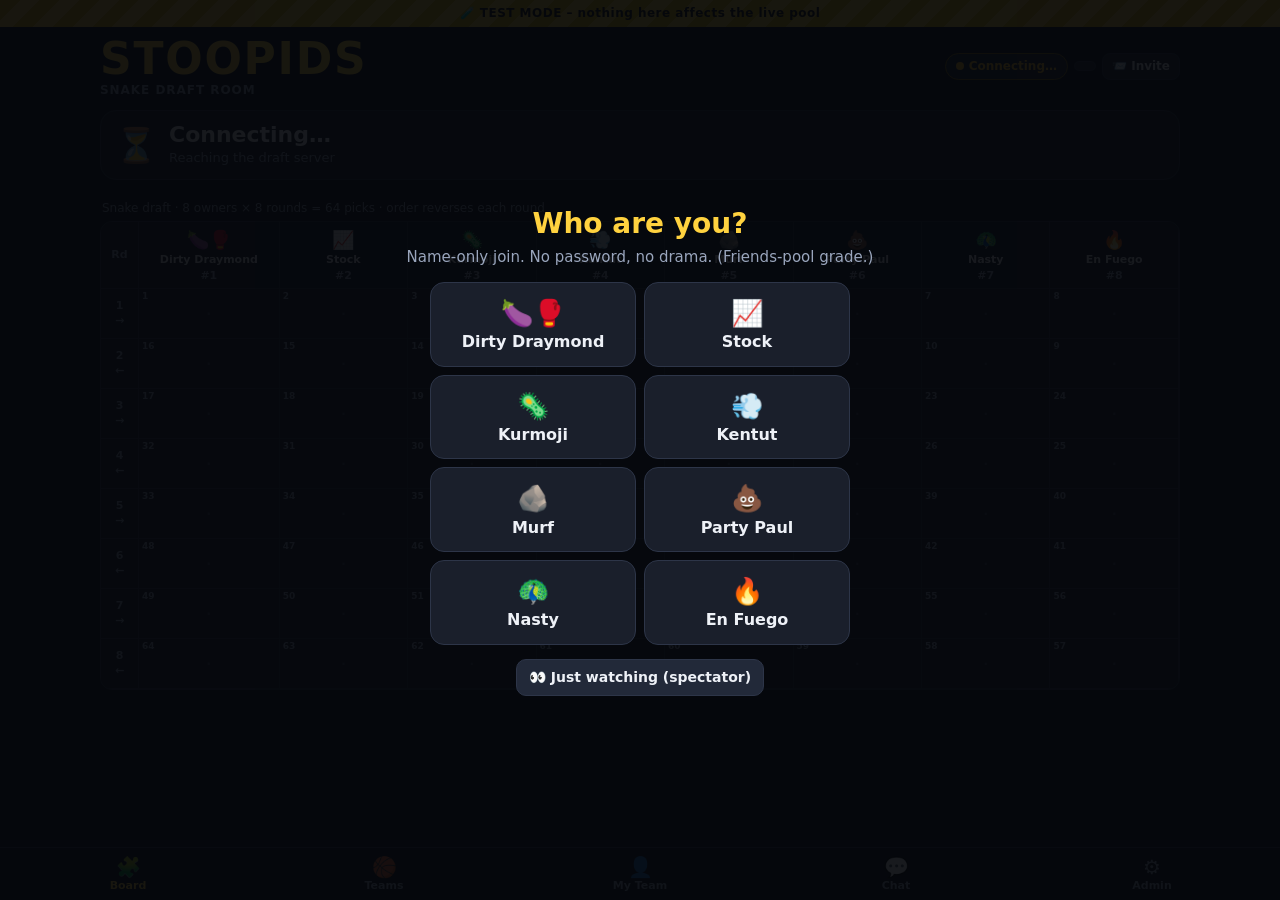
==== commit af2bf639: "Old draft room: rename Poo to Party Paul" ====
--- a/draft/index.html
+++ b/draft/index.html
@@ -174,7 +174,7 @@
 <div id="sheetwrap"></div>
 <div id="toast" class="toast hide"></div>
 <script>
-window.EMBED={"teams":[["324","Coastal Carolina","Coastal","CCU","006f71","a27752","https://a.espncdn.com/i/teamlogos/ncaa/500/324.png","Chanticleers"],["2132","Cincinnati","Cincinnati","CIN","000000","e00122","https://a.espncdn.com/i/teamlogos/ncaa/500/2132.png","Bearcats"],["87","Notre Dame","Notre Dame","ND","062340","c99700","https://a.espncdn.com/i/teamlogos/ncaa/500/87.png","Fighting Irish"],["163","Princeton","Princeton","PRIN","000000","ff6000","https://a.espncdn.com/i/teamlogos/ncaa/500/163.png","Tigers"],["2287","Illinois State","Illinois St","ILST","CE1126","ffe716","https://a.espncdn.com/i/teamlogos/ncaa/500/2287.png","Redbirds"],["249","North Texas","North Texas","UNT","068f33","ffffff","https://a.espncdn.com/i/teamlogos/ncaa/500/249.png","Mean Green"],["2182","Drexel","Drexel","DREX","020260","ffd65a","https://a.espncdn.com/i/teamlogos/ncaa/500/2182.png","Dragons"],["2633","Tennessee","Tennessee","TENN","ff8200","ffffff","https://a.espncdn.com/i/teamlogos/ncaa/500/2633.png","Volunteers"],["30","USC","USC","USC","9d2235","ffc72c","https://a.espncdn.com/i/teamlogos/ncaa/500/30.png","Trojans"],["2005","Air Force","Air Force","AF","003594","ffffff","https://a.espncdn.com/i/teamlogos/ncaa/500/2005.png","Falcons"],["300","UC Irvine","UC Irvine","UCI","002B5C","fec52e","https://a.espncdn.com/i/teamlogos/ncaa/500/300.png","Anteaters"],["2217","Fairfield","Fairfield","FAIR","000000","ebebeb","https://a.espncdn.com/i/teamlogos/ncaa/500/2217.png","Stags"],["2","Auburn","Auburn","AUB","002b5c","f26522","https://a.espncdn.com/i/teamlogos/ncaa/500/2.png","Tigers"],["13","Cal Poly","Cal Poly","CP","1E4D2B","eed897","https://a.espncdn.com/i/teamlogos/ncaa/500/13.png","Mustangs"],["2523","Robert Morris","Robert Morris","RMU","00214D","a21d2b","https://a.espncdn.com/i/teamlogos/ncaa/500/2523.png","Colonials"],["142","Missouri","Missouri","MIZ","f1b82d","000000","https://a.espncdn.com/i/teamlogos/ncaa/500/142.png","Tigers"],["2142","Colgate","Colgate","COLG","821019","ffffff","https://a.espncdn.com/i/teamlogos/ncaa/500/2142.png","Raiders"],["2739","Green Bay","Green Bay","GB","006633","ffffff","https://a.espncdn.com/i/teamlogos/ncaa/500/2739.png","Phoenix"],["2250","Gonzaga","Gonzaga","GONZ","041e42","c8102e","https://a.espncdn.com/i/teamlogos/ncaa/500/2250.png","Bulldogs"],["248","Houston","Houston","HOU","c8102e","ffffff","https://a.espncdn.com/i/teamlogos/ncaa/500/248.png","Cougars"],["2755","Grambling","Grambling","GRAM","ee8601","ffd10a","https://a.espncdn.com/i/teamlogos/ncaa/500/2755.png","Tigers"],["2440","Nevada","Nevada","NEV","041e42","8a8d8f","https://a.espncdn.com/i/teamlogos/ncaa/500/2440.png","Wolf Pack"],["2031","Little Rock","Little Rock","LR","AD0000","898d8f","https://a.espncdn.com/i/teamlogos/ncaa/500/2031.png","Trojans"],["2294","Iowa","Iowa","IOWA","231f20","fcd116","https://a.espncdn.com/i/teamlogos/ncaa/500/2294.png","Hawkeyes"],["61","Georgia","Georgia","UGA","ba0c2f","2c2a29","https://a.espncdn.com/i/teamlogos/ncaa/500/61.png","Bulldogs"],["41","UConn","UConn","CONN","0c2340","a2aaad","https://a.espncdn.com/i/teamlogos/ncaa/500/41.png","Huskies"],["66","Iowa State","Iowa State","ISU","ae192d","ffc72a","https://a.espncdn.com/i/teamlogos/ncaa/500/66.png","Cyclones"],["2599","St. John's","St John's","SJU","d10000","101010","https://a.espncdn.com/i/teamlogos/ncaa/500/2599.png","Red Storm"],["158","Nebraska","Nebraska","NEB","e31937","ffffff","https://a.espncdn.com/i/teamlogos/ncaa/500/158.png","Cornhuskers"],["2379","Maryland Eastern Shore","MD Eastern","UMES","5c2301","b5b7ba","https://a.espncdn.com/i/teamlogos/ncaa/500/2379.png","Hawks"],["2181","Drake","Drake","DRKE","005596","bec0c2","https://a.espncdn.com/i/teamlogos/ncaa/500/2181.png","Bulldogs"],["264","Washington","Washington","WASH","33006f","e8d3a2","https://a.espncdn.com/i/teamlogos/ncaa/500/264.png","Huskies"],["2029","Arkansas-Pine Bluff","AR-Pine Bluff","UAPB","e0aa0f","eaaa00","https://a.espncdn.com/i/teamlogos/ncaa/500/2029.png","Golden Lions"],["349","Army","Army","ARMY","000000","d3bc8d","https://a.espncdn.com/i/teamlogos/ncaa/500/349.png","Black Knights"],["84","Indiana","Indiana","IU","970310","ffffff","https://a.espncdn.com/i/teamlogos/ncaa/500/84.png","Hoosiers"],["350","UNC Wilmington","UNC Wilmington","UNCW","00665e","ffda00","https://a.espncdn.com/i/teamlogos/ncaa/500/350.png","Seahawks"],["294","Jacksonville","Jacksonville","JAX","00523e","ffffff","https://a.espncdn.com/i/teamlogos/ncaa/500/294.png","Dolphins"],["57","Florida","Florida","FLA","0021a5","fa4616","https://a.espncdn.com/i/teamlogos/ncaa/500/57.png","Gators"],["2634","Tennessee State","Tennessee St","TNST","171796","f0f0f0","https://a.espncdn.com/i/teamlogos/ncaa/500/2634.png","Tigers"],["2305","Kansas","Kansas","KU","0051ba","e8000d","https://a.espncdn.com/i/teamlogos/ncaa/500/2305.png","Jayhawks"],["2649","Toledo","Toledo","TOL","0b2240","ffcd00","https://a.espncdn.com/i/teamlogos/ncaa/500/2649.png","Rockets"],["2130","Chicago State","Chicago St","CHST","006700","ffffff","https://a.espncdn.com/i/teamlogos/ncaa/500/2130.png","Cougars"],["270","Milwaukee","Milwaukee","MILW","000000","ffc20e","https://a.espncdn.com/i/teamlogos/ncaa/500/270.png","Panthers"],["261","Vermont","Vermont","UVM","154734","ffc72c","https://a.espncdn.com/i/teamlogos/ncaa/500/261.png","Catamounts"],["2545","SE Louisiana","SE Louisiana","SELA","215732","ffc72c","https://a.espncdn.com/i/teamlogos/ncaa/500/2545.png","Lions"],["2428","North Carolina Central","NC Central","NCCU","880023","c2c3c0","https://a.espncdn.com/i/teamlogos/ncaa/500/2428.png","Eagles"],["2230","Fordham","Fordham","FOR","830032","909090","https://a.espncdn.com/i/teamlogos/ncaa/500/2230.png","Rams"],["252","BYU","BYU","BYU","0047ba","002e5d","https://a.espncdn.com/i/teamlogos/ncaa/500/252.png","Cougars"],["167","New Mexico","New Mexico","UNM","ba0c2f","a7a8aa","https://a.espncdn.com/i/teamlogos/ncaa/500/167.png","Lobos"],["43","Yale","Yale","YALE","004a81","286dc0","https://a.espncdn.com/i/teamlogos/ncaa/500/43.png","Bulldogs"],["325","Cleveland State","Cleveland St","CLE","006633","231f20","https://a.espncdn.com/i/teamlogos/ncaa/500/325.png","Vikings"],["5","UAB","UAB","UAB","1a5632","fdb913","https://a.espncdn.com/i/teamlogos/ncaa/500/5.png","Blazers"],["333","Alabama","Alabama","ALA","9e1b32","ffffff","https://a.espncdn.com/i/teamlogos/ncaa/500/333.png","Crimson Tide"],["245","Texas A&M","Texas A&M","TA&M","500000","ffffff","https://a.espncdn.com/i/teamlogos/ncaa/500/245.png","Aggies"],["44","American University","American","AMER","c41130","c8102e","https://a.espncdn.com/i/teamlogos/ncaa/500/44.png","Eagles"],["2197","Eastern Illinois","E Illinois","EIU","000000","bebab9","https://a.espncdn.com/i/teamlogos/ncaa/500/2197.png","Panthers"],["2534","Sam Houston","Sam Houston","SHSU","f56423","ffffff","https://a.espncdn.com/i/teamlogos/ncaa/500/2534.png","Bearkats"],["2275","Hofstra","Hofstra","HOF","003594","ffc72c","https://a.espncdn.com/i/teamlogos/ncaa/500/2275.png","Pride"],["2272","High Point","High Point","HPU","330072","ffffff","https://a.espncdn.com/i/teamlogos/ncaa/500/2272.png","Panthers"],["2363","Manhattan","Manhattan","MAN","4f8537","b5b7ba","https://a.espncdn.com/i/teamlogos/ncaa/500/2363.png","Jaspers"],["2335","Liberty","Liberty","LIB","0a254e","b72025","https://a.espncdn.com/i/teamlogos/ncaa/500/2335.png","Flames"],["2509","Purdue","Purdue","PUR","ceb888","000000","https://a.espncdn.com/i/teamlogos/ncaa/500/2509.png","Boilermakers"],["8","Arkansas","Arkansas","ARK","a32136","ffffff","https://a.espncdn.com/i/teamlogos/ncaa/500/8.png","Razorbacks"],["238","Vanderbilt","Vanderbilt","VAN","000000","cfae70","https://a.espncdn.com/i/teamlogos/ncaa/500/238.png","Commodores"],["26","UCLA","UCLA","UCLA","2774ae","f2a900","https://a.espncdn.com/i/teamlogos/ncaa/500/26.png","Bruins"],["236","Chattanooga","Chattanooga","UTC","00386b","dca71d","https://a.espncdn.com/i/teamlogos/ncaa/500/236.png","Mocs"],["328","Utah State","Utah State","USU","0f2439","ffffff","https://a.espncdn.com/i/teamlogos/ncaa/500/328.png","Aggies"],["2747","Wofford","Wofford","WOF","533B22","f0f0f0","https://a.espncdn.com/i/teamlogos/ncaa/500/2747.png","Terriers"],["2459","Northern Illinois","N Illinois","NIU","c8102e","000000","https://a.espncdn.com/i/teamlogos/ncaa/500/2459.png","Huskies"],["139","Saint Louis","Saint Louis","SLU","00539C","ebebeb","https://a.espncdn.com/i/teamlogos/ncaa/500/139.png","Billikens"],["154","Wake Forest","Wake Forest","WAKE","ceb888","2c2a29","https://a.espncdn.com/i/teamlogos/ncaa/500/154.png","Demon Deacons"],["2377","McNeese","McNeese","MCN","00529C","ffd204","https://a.espncdn.com/i/teamlogos/ncaa/500/2377.png","Cowboys"],["2253","Grand Canyon","Grand Canyon","GCU","522398","ffffff","https://a.espncdn.com/i/teamlogos/ncaa/500/2253.png","Lopes"],["2405","Monmouth","Monmouth","MONM","051844","ffffff","https://a.espncdn.com/i/teamlogos/ncaa/500/2405.png","Hawks"],["2097","Campbell","Campbell","CAM","000000","ffffff","https://a.espncdn.com/i/teamlogos/ncaa/500/2097.png","Fighting Camels"],["288","Lipscomb","Lipscomb","LIP","20366C","f6b734","https://a.espncdn.com/i/teamlogos/ncaa/500/288.png","Bisons"],["2641","Texas Tech","Texas Tech","TTU","da291c","000000","https://a.espncdn.com/i/teamlogos/ncaa/500/2641.png","Red Raiders"],["235","Memphis","Memphis","MEM","004991","8e908f","https://a.espncdn.com/i/teamlogos/ncaa/500/235.png","Tigers"],["258","Virginia","Virginia","UVA","232d4b","f84c1e","https://a.espncdn.com/i/teamlogos/ncaa/500/258.png","Cavaliers"],["161","Fairleigh Dickinson","FDU","FDU","72293c","28334a","https://a.espncdn.com/i/teamlogos/ncaa/500/161.png","Knights"],["2329","Lehigh","Lehigh","LEH","6c2b2a","b69e70","https://a.espncdn.com/i/teamlogos/ncaa/500/2329.png","Mountain Hawks"],["153","North Carolina","North Carolina","UNC","7bafd4","13294b","https://a.espncdn.com/i/teamlogos/ncaa/500/153.png","Tar Heels"],["2241","Gardner-Webb","Gardner-Webb","GWEB","c12535","909090","https://a.espncdn.com/i/teamlogos/ncaa/500/2241.png","Runnin' Bulldogs"],["356","Illinois","Illinois","ILL","ff5f05","13294b","https://a.espncdn.com/i/teamlogos/ncaa/500/356.png","Fighting Illini"],["150","Duke","Duke","DUKE","00539b","ffffff","https://a.espncdn.com/i/teamlogos/ncaa/500/150.png","Blue Devils"],["202","Tulsa","Tulsa","TLSA","003595","d0b787","https://a.espncdn.com/i/teamlogos/ncaa/500/202.png","Golden Hurricane"],["2750","Wright State","Wright St","WRST","cba052","cba052","https://a.espncdn.com/i/teamlogos/ncaa/500/2750.png","Raiders"],["127","Michigan State","Michigan St","MSU","173f35","ffffff","https://a.espncdn.com/i/teamlogos/ncaa/500/127.png","Spartans"],["3101","Utah Tech","Utah Tech","UTU","000000","ffffff","https://a.espncdn.com/i/teamlogos/ncaa/500/3101.png","Trailblazers"],["47","Howard","Howard","HOW","003a63","e51937","https://a.espncdn.com/i/teamlogos/ncaa/500/47.png","Bison"],["2724","Wichita State","Wichita St","WICH","ffcd00","27251f","https://a.espncdn.com/i/teamlogos/ncaa/500/2724.png","Shockers"],["2011","Alabama State","Alabama St","ALST","e9a900","0a0a0a","https://a.espncdn.com/i/teamlogos/ncaa/500/2011.png","Hornets"],["97","Louisville","Louisville","LOU","c9001f","ffffff","https://a.espncdn.com/i/teamlogos/ncaa/500/97.png","Cardinals"],["314","Iona","Iona","IONA","6f2c3e","f0ab00","https://a.espncdn.com/i/teamlogos/ncaa/500/314.png","Gaels"],["91","Bellarmine","Bellarmine","BELL","000000","ffffff","https://a.espncdn.com/i/teamlogos/ncaa/500/91.png","Knights"],["130","Michigan","Michigan","MICH","00274c","ffcb05","https://a.espncdn.com/i/teamlogos/ncaa/500/130.png","Wolverines"],["2065","Bethune-Cookman","Bethune","BCU","7b1831","e9aa12","https://a.espncdn.com/i/teamlogos/ncaa/500/2065.png","Wildcats"],["222","Villanova","Villanova","VILL","00205b","13b5ea","https://a.espncdn.com/i/teamlogos/ncaa/500/222.png","Wildcats"],["194","Ohio State","Ohio State","OSU","ba0c2f","a8adb4","https://a.espncdn.com/i/teamlogos/ncaa/500/194.png","Buckeyes"],["93","Murray State","Murray St","MUR","002148","000e00","https://a.espncdn.com/i/teamlogos/ncaa/500/93.png","Racers"],["2449","North Dakota State","N Dakota St","NDSU","01402A","ffffff","https://a.espncdn.com/i/teamlogos/ncaa/500/2449.png","Bison"],["2325","La Salle","La Salle","LAS","003356","ffce00","https://a.espncdn.com/i/teamlogos/ncaa/500/2325.png","Explorers"],["2473","Oakland","Oakland","OAK","04091c","bc955c","https://a.espncdn.com/i/teamlogos/ncaa/500/2473.png","Golden Grizzlies"],["2670","VCU","VCU","VCU","ffaf00","000000","https://a.espncdn.com/i/teamlogos/ncaa/500/2670.png","Rams"],["2239","Cal State Fullerton","Fullerton","CSUF","003767","ff8300","https://a.espncdn.com/i/teamlogos/ncaa/500/2239.png","Titans"],["2172","Denver","Denver","DEN","98002e","a8996e","https://a.espncdn.com/i/teamlogos/ncaa/500/2172.png","Pioneers"],["2390","Miami","Miami","MIA","f47423","035131","https://a.espncdn.com/i/teamlogos/ncaa/500/2390.png","Hurricanes"],["2717","Western Carolina","W Carolina","WCU","492F91","bf9e70","https://a.espncdn.com/i/teamlogos/ncaa/500/2717.png","Catamounts"],["21","San Diego State","San Diego St","SDSU","a6192e","000000","https://a.espncdn.com/i/teamlogos/ncaa/500/21.png","Aztecs"],["251","Texas","Texas","TEX","af5c37","ffffff","https://a.espncdn.com/i/teamlogos/ncaa/500/251.png","Longhorns"],["219","Pennsylvania","Penn","PENN","082A74","a6163d","https://a.espncdn.com/i/teamlogos/ncaa/500/219.png","Quakers"],["152","NC State","NC State","NCSU","cc0000","ffffff","https://a.espncdn.com/i/teamlogos/ncaa/500/152.png","Wolfpack"],["96","Kentucky","Kentucky","UK","0033a0","ffffff","https://a.espncdn.com/i/teamlogos/ncaa/500/96.png","Wildcats"],["2640","Texas Southern","Texas Southern","TXSO","860038","ffffff","https://a.espncdn.com/i/teamlogos/ncaa/500/2640.png","Tigers"],["275","Wisconsin","Wisconsin","WIS","a00000","ffffff","https://a.espncdn.com/i/teamlogos/ncaa/500/275.png","Badgers"],["304","Idaho State","Idaho St","IDST","ef8c00","e9a126","https://a.espncdn.com/i/teamlogos/ncaa/500/304.png","Bengals"],["2608","Saint Mary's","Saint Mary's","SMC","d80024","003057","https://a.espncdn.com/i/teamlogos/ncaa/500/2608.png","Gaels"],["2016","Alcorn State","Alcorn St","ALCN","4b0058","46166a","https://a.espncdn.com/i/teamlogos/ncaa/500/2016.png","Braves"],["2514","Quinnipiac","Quinnipiac","QUIN","041B43","ffffff","https://a.espncdn.com/i/teamlogos/ncaa/500/2514.png","Bobcats"],["12","Arizona","Arizona","ARIZ","cc0033","003366","https://a.espncdn.com/i/teamlogos/ncaa/500/12.png","Wildcats"],["68","Boise State","Boise St","BOIS","0033a0","d64309","https://a.espncdn.com/i/teamlogos/ncaa/500/68.png","Broncos"],["2463","Cal State Northridge","CSU Northridge","CSUN","b50000","ffffff","https://a.espncdn.com/i/teamlogos/ncaa/500/2463.png","Matadors"],["2296","Jackson State","Jackson St","JKST","123297","b5b7ba","https://a.espncdn.com/i/teamlogos/ncaa/500/2296.png","Tigers"]],"owners":[{"name":"Dirty Draymond","emoji":"🍆🥊","team_name":"Dirty Draymond's Poole Party"},{"name":"Stock","emoji":"📈","team_name":"Stock Rising"},{"name":"Kurmoji","emoji":"🦠","team_name":"Kurmoji"},{"name":"Kentut","emoji":"💨","team_name":"Kentut"},{"name":"Murf","emoji":"🪨","team_name":"Murfcockchalkrock"},{"name":"Poo","emoji":"💩","team_name":"POO PARTY"},{"name":"Nasty","emoji":"🦚","team_name":"Peacock"},{"name":"En Fuego","emoji":"🔥","team_name":"En Fuego"}]};
+window.EMBED={"teams":[["324","Coastal Carolina","Coastal","CCU","006f71","a27752","https://a.espncdn.com/i/teamlogos/ncaa/500/324.png","Chanticleers"],["2132","Cincinnati","Cincinnati","CIN","000000","e00122","https://a.espncdn.com/i/teamlogos/ncaa/500/2132.png","Bearcats"],["87","Notre Dame","Notre Dame","ND","062340","c99700","https://a.espncdn.com/i/teamlogos/ncaa/500/87.png","Fighting Irish"],["163","Princeton","Princeton","PRIN","000000","ff6000","https://a.espncdn.com/i/teamlogos/ncaa/500/163.png","Tigers"],["2287","Illinois State","Illinois St","ILST","CE1126","ffe716","https://a.espncdn.com/i/teamlogos/ncaa/500/2287.png","Redbirds"],["249","North Texas","North Texas","UNT","068f33","ffffff","https://a.espncdn.com/i/teamlogos/ncaa/500/249.png","Mean Green"],["2182","Drexel","Drexel","DREX","020260","ffd65a","https://a.espncdn.com/i/teamlogos/ncaa/500/2182.png","Dragons"],["2633","Tennessee","Tennessee","TENN","ff8200","ffffff","https://a.espncdn.com/i/teamlogos/ncaa/500/2633.png","Volunteers"],["30","USC","USC","USC","9d2235","ffc72c","https://a.espncdn.com/i/teamlogos/ncaa/500/30.png","Trojans"],["2005","Air Force","Air Force","AF","003594","ffffff","https://a.espncdn.com/i/teamlogos/ncaa/500/2005.png","Falcons"],["300","UC Irvine","UC Irvine","UCI","002B5C","fec52e","https://a.espncdn.com/i/teamlogos/ncaa/500/300.png","Anteaters"],["2217","Fairfield","Fairfield","FAIR","000000","ebebeb","https://a.espncdn.com/i/teamlogos/ncaa/500/2217.png","Stags"],["2","Auburn","Auburn","AUB","002b5c","f26522","https://a.espncdn.com/i/teamlogos/ncaa/500/2.png","Tigers"],["13","Cal Poly","Cal Poly","CP","1E4D2B","eed897","https://a.espncdn.com/i/teamlogos/ncaa/500/13.png","Mustangs"],["2523","Robert Morris","Robert Morris","RMU","00214D","a21d2b","https://a.espncdn.com/i/teamlogos/ncaa/500/2523.png","Colonials"],["142","Missouri","Missouri","MIZ","f1b82d","000000","https://a.espncdn.com/i/teamlogos/ncaa/500/142.png","Tigers"],["2142","Colgate","Colgate","COLG","821019","ffffff","https://a.espncdn.com/i/teamlogos/ncaa/500/2142.png","Raiders"],["2739","Green Bay","Green Bay","GB","006633","ffffff","https://a.espncdn.com/i/teamlogos/ncaa/500/2739.png","Phoenix"],["2250","Gonzaga","Gonzaga","GONZ","041e42","c8102e","https://a.espncdn.com/i/teamlogos/ncaa/500/2250.png","Bulldogs"],["248","Houston","Houston","HOU","c8102e","ffffff","https://a.espncdn.com/i/teamlogos/ncaa/500/248.png","Cougars"],["2755","Grambling","Grambling","GRAM","ee8601","ffd10a","https://a.espncdn.com/i/teamlogos/ncaa/500/2755.png","Tigers"],["2440","Nevada","Nevada","NEV","041e42","8a8d8f","https://a.espncdn.com/i/teamlogos/ncaa/500/2440.png","Wolf Pack"],["2031","Little Rock","Little Rock","LR","AD0000","898d8f","https://a.espncdn.com/i/teamlogos/ncaa/500/2031.png","Trojans"],["2294","Iowa","Iowa","IOWA","231f20","fcd116","https://a.espncdn.com/i/teamlogos/ncaa/500/2294.png","Hawkeyes"],["61","Georgia","Georgia","UGA","ba0c2f","2c2a29","https://a.espncdn.com/i/teamlogos/ncaa/500/61.png","Bulldogs"],["41","UConn","UConn","CONN","0c2340","a2aaad","https://a.espncdn.com/i/teamlogos/ncaa/500/41.png","Huskies"],["66","Iowa State","Iowa State","ISU","ae192d","ffc72a","https://a.espncdn.com/i/teamlogos/ncaa/500/66.png","Cyclones"],["2599","St. John's","St John's","SJU","d10000","101010","https://a.espncdn.com/i/teamlogos/ncaa/500/2599.png","Red Storm"],["158","Nebraska","Nebraska","NEB","e31937","ffffff","https://a.espncdn.com/i/teamlogos/ncaa/500/158.png","Cornhuskers"],["2379","Maryland Eastern Shore","MD Eastern","UMES","5c2301","b5b7ba","https://a.espncdn.com/i/teamlogos/ncaa/500/2379.png","Hawks"],["2181","Drake","Drake","DRKE","005596","bec0c2","https://a.espncdn.com/i/teamlogos/ncaa/500/2181.png","Bulldogs"],["264","Washington","Washington","WASH","33006f","e8d3a2","https://a.espncdn.com/i/teamlogos/ncaa/500/264.png","Huskies"],["2029","Arkansas-Pine Bluff","AR-Pine Bluff","UAPB","e0aa0f","eaaa00","https://a.espncdn.com/i/teamlogos/ncaa/500/2029.png","Golden Lions"],["349","Army","Army","ARMY","000000","d3bc8d","https://a.espncdn.com/i/teamlogos/ncaa/500/349.png","Black Knights"],["84","Indiana","Indiana","IU","970310","ffffff","https://a.espncdn.com/i/teamlogos/ncaa/500/84.png","Hoosiers"],["350","UNC Wilmington","UNC Wilmington","UNCW","00665e","ffda00","https://a.espncdn.com/i/teamlogos/ncaa/500/350.png","Seahawks"],["294","Jacksonville","Jacksonville","JAX","00523e","ffffff","https://a.espncdn.com/i/teamlogos/ncaa/500/294.png","Dolphins"],["57","Florida","Florida","FLA","0021a5","fa4616","https://a.espncdn.com/i/teamlogos/ncaa/500/57.png","Gators"],["2634","Tennessee State","Tennessee St","TNST","171796","f0f0f0","https://a.espncdn.com/i/teamlogos/ncaa/500/2634.png","Tigers"],["2305","Kansas","Kansas","KU","0051ba","e8000d","https://a.espncdn.com/i/teamlogos/ncaa/500/2305.png","Jayhawks"],["2649","Toledo","Toledo","TOL","0b2240","ffcd00","https://a.espncdn.com/i/teamlogos/ncaa/500/2649.png","Rockets"],["2130","Chicago State","Chicago St","CHST","006700","ffffff","https://a.espncdn.com/i/teamlogos/ncaa/500/2130.png","Cougars"],["270","Milwaukee","Milwaukee","MILW","000000","ffc20e","https://a.espncdn.com/i/teamlogos/ncaa/500/270.png","Panthers"],["261","Vermont","Vermont","UVM","154734","ffc72c","https://a.espncdn.com/i/teamlogos/ncaa/500/261.png","Catamounts"],["2545","SE Louisiana","SE Louisiana","SELA","215732","ffc72c","https://a.espncdn.com/i/teamlogos/ncaa/500/2545.png","Lions"],["2428","North Carolina Central","NC Central","NCCU","880023","c2c3c0","https://a.espncdn.com/i/teamlogos/ncaa/500/2428.png","Eagles"],["2230","Fordham","Fordham","FOR","830032","909090","https://a.espncdn.com/i/teamlogos/ncaa/500/2230.png","Rams"],["252","BYU","BYU","BYU","0047ba","002e5d","https://a.espncdn.com/i/teamlogos/ncaa/500/252.png","Cougars"],["167","New Mexico","New Mexico","UNM","ba0c2f","a7a8aa","https://a.espncdn.com/i/teamlogos/ncaa/500/167.png","Lobos"],["43","Yale","Yale","YALE","004a81","286dc0","https://a.espncdn.com/i/teamlogos/ncaa/500/43.png","Bulldogs"],["325","Cleveland State","Cleveland St","CLE","006633","231f20","https://a.espncdn.com/i/teamlogos/ncaa/500/325.png","Vikings"],["5","UAB","UAB","UAB","1a5632","fdb913","https://a.espncdn.com/i/teamlogos/ncaa/500/5.png","Blazers"],["333","Alabama","Alabama","ALA","9e1b32","ffffff","https://a.espncdn.com/i/teamlogos/ncaa/500/333.png","Crimson Tide"],["245","Texas A&M","Texas A&M","TA&M","500000","ffffff","https://a.espncdn.com/i/teamlogos/ncaa/500/245.png","Aggies"],["44","American University","American","AMER","c41130","c8102e","https://a.espncdn.com/i/teamlogos/ncaa/500/44.png","Eagles"],["2197","Eastern Illinois","E Illinois","EIU","000000","bebab9","https://a.espncdn.com/i/teamlogos/ncaa/500/2197.png","Panthers"],["2534","Sam Houston","Sam Houston","SHSU","f56423","ffffff","https://a.espncdn.com/i/teamlogos/ncaa/500/2534.png","Bearkats"],["2275","Hofstra","Hofstra","HOF","003594","ffc72c","https://a.espncdn.com/i/teamlogos/ncaa/500/2275.png","Pride"],["2272","High Point","High Point","HPU","330072","ffffff","https://a.espncdn.com/i/teamlogos/ncaa/500/2272.png","Panthers"],["2363","Manhattan","Manhattan","MAN","4f8537","b5b7ba","https://a.espncdn.com/i/teamlogos/ncaa/500/2363.png","Jaspers"],["2335","Liberty","Liberty","LIB","0a254e","b72025","https://a.espncdn.com/i/teamlogos/ncaa/500/2335.png","Flames"],["2509","Purdue","Purdue","PUR","ceb888","000000","https://a.espncdn.com/i/teamlogos/ncaa/500/2509.png","Boilermakers"],["8","Arkansas","Arkansas","ARK","a32136","ffffff","https://a.espncdn.com/i/teamlogos/ncaa/500/8.png","Razorbacks"],["238","Vanderbilt","Vanderbilt","VAN","000000","cfae70","https://a.espncdn.com/i/teamlogos/ncaa/500/238.png","Commodores"],["26","UCLA","UCLA","UCLA","2774ae","f2a900","https://a.espncdn.com/i/teamlogos/ncaa/500/26.png","Bruins"],["236","Chattanooga","Chattanooga","UTC","00386b","dca71d","https://a.espncdn.com/i/teamlogos/ncaa/500/236.png","Mocs"],["328","Utah State","Utah State","USU","0f2439","ffffff","https://a.espncdn.com/i/teamlogos/ncaa/500/328.png","Aggies"],["2747","Wofford","Wofford","WOF","533B22","f0f0f0","https://a.espncdn.com/i/teamlogos/ncaa/500/2747.png","Terriers"],["2459","Northern Illinois","N Illinois","NIU","c8102e","000000","https://a.espncdn.com/i/teamlogos/ncaa/500/2459.png","Huskies"],["139","Saint Louis","Saint Louis","SLU","00539C","ebebeb","https://a.espncdn.com/i/teamlogos/ncaa/500/139.png","Billikens"],["154","Wake Forest","Wake Forest","WAKE","ceb888","2c2a29","https://a.espncdn.com/i/teamlogos/ncaa/500/154.png","Demon Deacons"],["2377","McNeese","McNeese","MCN","00529C","ffd204","https://a.espncdn.com/i/teamlogos/ncaa/500/2377.png","Cowboys"],["2253","Grand Canyon","Grand Canyon","GCU","522398","ffffff","https://a.espncdn.com/i/teamlogos/ncaa/500/2253.png","Lopes"],["2405","Monmouth","Monmouth","MONM","051844","ffffff","https://a.espncdn.com/i/teamlogos/ncaa/500/2405.png","Hawks"],["2097","Campbell","Campbell","CAM","000000","ffffff","https://a.espncdn.com/i/teamlogos/ncaa/500/2097.png","Fighting Camels"],["288","Lipscomb","Lipscomb","LIP","20366C","f6b734","https://a.espncdn.com/i/teamlogos/ncaa/500/288.png","Bisons"],["2641","Texas Tech","Texas Tech","TTU","da291c","000000","https://a.espncdn.com/i/teamlogos/ncaa/500/2641.png","Red Raiders"],["235","Memphis","Memphis","MEM","004991","8e908f","https://a.espncdn.com/i/teamlogos/ncaa/500/235.png","Tigers"],["258","Virginia","Virginia","UVA","232d4b","f84c1e","https://a.espncdn.com/i/teamlogos/ncaa/500/258.png","Cavaliers"],["161","Fairleigh Dickinson","FDU","FDU","72293c","28334a","https://a.espncdn.com/i/teamlogos/ncaa/500/161.png","Knights"],["2329","Lehigh","Lehigh","LEH","6c2b2a","b69e70","https://a.espncdn.com/i/teamlogos/ncaa/500/2329.png","Mountain Hawks"],["153","North Carolina","North Carolina","UNC","7bafd4","13294b","https://a.espncdn.com/i/teamlogos/ncaa/500/153.png","Tar Heels"],["2241","Gardner-Webb","Gardner-Webb","GWEB","c12535","909090","https://a.espncdn.com/i/teamlogos/ncaa/500/2241.png","Runnin' Bulldogs"],["356","Illinois","Illinois","ILL","ff5f05","13294b","https://a.espncdn.com/i/teamlogos/ncaa/500/356.png","Fighting Illini"],["150","Duke","Duke","DUKE","00539b","ffffff","https://a.espncdn.com/i/teamlogos/ncaa/500/150.png","Blue Devils"],["202","Tulsa","Tulsa","TLSA","003595","d0b787","https://a.espncdn.com/i/teamlogos/ncaa/500/202.png","Golden Hurricane"],["2750","Wright State","Wright St","WRST","cba052","cba052","https://a.espncdn.com/i/teamlogos/ncaa/500/2750.png","Raiders"],["127","Michigan State","Michigan St","MSU","173f35","ffffff","https://a.espncdn.com/i/teamlogos/ncaa/500/127.png","Spartans"],["3101","Utah Tech","Utah Tech","UTU","000000","ffffff","https://a.espncdn.com/i/teamlogos/ncaa/500/3101.png","Trailblazers"],["47","Howard","Howard","HOW","003a63","e51937","https://a.espncdn.com/i/teamlogos/ncaa/500/47.png","Bison"],["2724","Wichita State","Wichita St","WICH","ffcd00","27251f","https://a.espncdn.com/i/teamlogos/ncaa/500/2724.png","Shockers"],["2011","Alabama State","Alabama St","ALST","e9a900","0a0a0a","https://a.espncdn.com/i/teamlogos/ncaa/500/2011.png","Hornets"],["97","Louisville","Louisville","LOU","c9001f","ffffff","https://a.espncdn.com/i/teamlogos/ncaa/500/97.png","Cardinals"],["314","Iona","Iona","IONA","6f2c3e","f0ab00","https://a.espncdn.com/i/teamlogos/ncaa/500/314.png","Gaels"],["91","Bellarmine","Bellarmine","BELL","000000","ffffff","https://a.espncdn.com/i/teamlogos/ncaa/500/91.png","Knights"],["130","Michigan","Michigan","MICH","00274c","ffcb05","https://a.espncdn.com/i/teamlogos/ncaa/500/130.png","Wolverines"],["2065","Bethune-Cookman","Bethune","BCU","7b1831","e9aa12","https://a.espncdn.com/i/teamlogos/ncaa/500/2065.png","Wildcats"],["222","Villanova","Villanova","VILL","00205b","13b5ea","https://a.espncdn.com/i/teamlogos/ncaa/500/222.png","Wildcats"],["194","Ohio State","Ohio State","OSU","ba0c2f","a8adb4","https://a.espncdn.com/i/teamlogos/ncaa/500/194.png","Buckeyes"],["93","Murray State","Murray St","MUR","002148","000e00","https://a.espncdn.com/i/teamlogos/ncaa/500/93.png","Racers"],["2449","North Dakota State","N Dakota St","NDSU","01402A","ffffff","https://a.espncdn.com/i/teamlogos/ncaa/500/2449.png","Bison"],["2325","La Salle","La Salle","LAS","003356","ffce00","https://a.espncdn.com/i/teamlogos/ncaa/500/2325.png","Explorers"],["2473","Oakland","Oakland","OAK","04091c","bc955c","https://a.espncdn.com/i/teamlogos/ncaa/500/2473.png","Golden Grizzlies"],["2670","VCU","VCU","VCU","ffaf00","000000","https://a.espncdn.com/i/teamlogos/ncaa/500/2670.png","Rams"],["2239","Cal State Fullerton","Fullerton","CSUF","003767","ff8300","https://a.espncdn.com/i/teamlogos/ncaa/500/2239.png","Titans"],["2172","Denver","Denver","DEN","98002e","a8996e","https://a.espncdn.com/i/teamlogos/ncaa/500/2172.png","Pioneers"],["2390","Miami","Miami","MIA","f47423","035131","https://a.espncdn.com/i/teamlogos/ncaa/500/2390.png","Hurricanes"],["2717","Western Carolina","W Carolina","WCU","492F91","bf9e70","https://a.espncdn.com/i/teamlogos/ncaa/500/2717.png","Catamounts"],["21","San Diego State","San Diego St","SDSU","a6192e","000000","https://a.espncdn.com/i/teamlogos/ncaa/500/21.png","Aztecs"],["251","Texas","Texas","TEX","af5c37","ffffff","https://a.espncdn.com/i/teamlogos/ncaa/500/251.png","Longhorns"],["219","Pennsylvania","Penn","PENN","082A74","a6163d","https://a.espncdn.com/i/teamlogos/ncaa/500/219.png","Quakers"],["152","NC State","NC State","NCSU","cc0000","ffffff","https://a.espncdn.com/i/teamlogos/ncaa/500/152.png","Wolfpack"],["96","Kentucky","Kentucky","UK","0033a0","ffffff","https://a.espncdn.com/i/teamlogos/ncaa/500/96.png","Wildcats"],["2640","Texas Southern","Texas Southern","TXSO","860038","ffffff","https://a.espncdn.com/i/teamlogos/ncaa/500/2640.png","Tigers"],["275","Wisconsin","Wisconsin","WIS","a00000","ffffff","https://a.espncdn.com/i/teamlogos/ncaa/500/275.png","Badgers"],["304","Idaho State","Idaho St","IDST","ef8c00","e9a126","https://a.espncdn.com/i/teamlogos/ncaa/500/304.png","Bengals"],["2608","Saint Mary's","Saint Mary's","SMC","d80024","003057","https://a.espncdn.com/i/teamlogos/ncaa/500/2608.png","Gaels"],["2016","Alcorn State","Alcorn St","ALCN","4b0058","46166a","https://a.espncdn.com/i/teamlogos/ncaa/500/2016.png","Braves"],["2514","Quinnipiac","Quinnipiac","QUIN","041B43","ffffff","https://a.espncdn.com/i/teamlogos/ncaa/500/2514.png","Bobcats"],["12","Arizona","Arizona","ARIZ","cc0033","003366","https://a.espncdn.com/i/teamlogos/ncaa/500/12.png","Wildcats"],["68","Boise State","Boise St","BOIS","0033a0","d64309","https://a.espncdn.com/i/teamlogos/ncaa/500/68.png","Broncos"],["2463","Cal State Northridge","CSU Northridge","CSUN","b50000","ffffff","https://a.espncdn.com/i/teamlogos/ncaa/500/2463.png","Matadors"],["2296","Jackson State","Jackson St","JKST","123297","b5b7ba","https://a.espncdn.com/i/teamlogos/ncaa/500/2296.png","Tigers"]],"owners":[{"name":"Dirty Draymond","emoji":"🍆🥊","team_name":"Dirty Draymond's Poole Party"},{"name":"Stock","emoji":"📈","team_name":"Stock Rising"},{"name":"Kurmoji","emoji":"🦠","team_name":"Kurmoji"},{"name":"Kentut","emoji":"💨","team_name":"Kentut"},{"name":"Murf","emoji":"🪨","team_name":"Murfcockchalkrock"},{"name":"Party Paul","emoji":"💩","team_name":"PARTY PAUL"},{"name":"Nasty","emoji":"🦚","team_name":"Peacock"},{"name":"En Fuego","emoji":"🔥","team_name":"En Fuego"}]};
 </script>
 <script>
 var qrcode=function(){var t=function(t,r){var e=t,n=g[r],o=null,i=0,a=null,u=[],f={},c=function(t,r){o=function(t){for(var r=new Array(t),e=0;e<t;e+=1){r[e]=new Array(t);for(var n=0;n<t;n+=1)r[e][n]=null}return r}(i=4*e+17),l(0,0),l(i-7,0),l(0,i-7),s(),h(),d(t,r),e>=7&&v(t),null==a&&(a=p(e,n,u)),w(a,r)},l=function(t,r){for(var e=-1;e<=7;e+=1)if(!(t+e<=-1||i<=t+e))for(var n=-1;n<=7;n+=1)r+n<=-1||i<=r+n||(o[t+e][r+n]=0<=e&&e<=6&&(0==n||6==n)||0<=n&&n<=6&&(0==e||6==e)||2<=e&&e<=4&&2<=n&&n<=4)},h=function(){for(var t=8;t<i-8;t+=1)null==o[t][6]&&(o[t][6]=t%2==0);for(var r=8;r<i-8;r+=1)null==o[6][r]&&(o[6][r]=r%2==0)},s=function(){for(var t=B.getPatternPosition(e),r=0;r<t.length;r+=1)for(var n=0;n<t.length;n+=1){var i=t[r],a=t[n];if(null==o[i][a])for(var u=-2;u<=2;u+=1)for(var f=-2;f<=2;f+=1)o[i+u][a+f]=-2==u||2==u||-2==f||2==f||0==u&&0==f}},v=function(t){for(var r=B.getBCHTypeNumber(e),n=0;n<18;n+=1){var a=!t&&1==(r>>n&1);o[Math.floor(n/3)][n%3+i-8-3]=a}for(n=0;n<18;n+=1){a=!t&&1==(r>>n&1);o[n%3+i-8-3][Math.floor(n/3)]=a}},d=function(t,r){for(var e=n<<3|r,a=B.getBCHTypeInfo(e),u=0;u<15;u+=1){var f=!t&&1==(a>>u&1);u<6?o[u][8]=f:u<8?o[u+1][8]=f:o[i-15+u][8]=f}for(u=0;u<15;u+=1){f=!t&&1==(a>>u&1);u<8?o[8][i-u-1]=f:u<9?o[8][15-u-1+1]=f:o[8][15-u-1]=f}o[i-8][8]=!t},w=function(t,r){for(var e=-1,n=i-1,a=7,u=0,f=B.getMaskFunction(r),c=i-1;c>0;c-=2)for(6==c&&(c-=1);;){for(var g=0;g<2;g+=1)if(null==o[n][c-g]){var l=!1;u<t.length&&(l=1==(t[u]>>>a&1)),f(n,c-g)&&(l=!l),o[n][c-g]=l,-1==(a-=1)&&(u+=1,a=7)}if((n+=e)<0||i<=n){n-=e,e=-e;break}}},p=function(t,r,e){for(var n=A.getRSBlocks(t,r),o=b(),i=0;i<e.length;i+=1){var a=e[i];o.put(a.getMode(),4),o.put(a.getLength(),B.getLengthInBits(a.getMode(),t)),a.write(o)}var u=0;for(i=0;i<n.length;i+=1)u+=n[i].dataCount;if(o.getLengthInBits()>8*u)throw"code length overflow. ("+o.getLengthInBits()+">"+8*u+")";for(o.getLengthInBits()+4<=8*u&&o.put(0,4);o.getLengthInBits()%8!=0;)o.putBit(!1);for(;!(o.getLengthInBits()>=8*u||(o.put(236,8),o.getLengthInBits()>=8*u));)o.put(17,8);return function(t,r){for(var e=0,n=0,o=0,i=new Array(r.length),a=new Array(r.length),u=0;u<r.length;u+=1){var f=r[u].dataCount,c=r[u].totalCount-f;n=Math.max(n,f),o=Math.max(o,c),i[u]=new Array(f);for(var g=0;g<i[u].length;g+=1)i[u][g]=255&t.getBuffer()[g+e];e+=f;var l=B.getErrorCorrectPolynomial(c),h=k(i[u],l.getLength()-1).mod(l);for(a[u]=new Array(l.getLength()-1),g=0;g<a[u].length;g+=1){var s=g+h.getLength()-a[u].length;a[u][g]=s>=0?h.getAt(s):0}}var v=0;for(g=0;g<r.length;g+=1)v+=r[g].totalCount;var d=new Array(v),w=0;for(g=0;g<n;g+=1)for(u=0;u<r.length;u+=1)g<i[u].length&&(d[w]=i[u][g],w+=1);for(g=0;g<o;g+=1)for(u=0;u<r.length;u+=1)g<a[u].length&&(d[w]=a[u][g],w+=1);return d}(o,n)};f.addData=function(t,r){var e=null;switch(r=r||"Byte"){case"Numeric":e=M(t);break;case"Alphanumeric":e=x(t);break;case"Byte":e=m(t);break;case"Kanji":e=L(t);break;default:throw"mode:"+r}u.push(e),a=null},f.isDark=function(t,r){if(t<0||i<=t||r<0||i<=r)throw t+","+r;return o[t][r]},f.getModuleCount=function(){return i},f.make=function(){if(e<1){for(var t=1;t<40;t++){for(var r=A.getRSBlocks(t,n),o=b(),i=0;i<u.length;i++){var a=u[i];o.put(a.getMode(),4),o.put(a.getLength(),B.getLengthInBits(a.getMode(),t)),a.write(o)}var g=0;for(i=0;i<r.length;i++)g+=r[i].dataCount;if(o.getLengthInBits()<=8*g)break}e=t}c(!1,function(){for(var t=0,r=0,e=0;e<8;e+=1){c(!0,e);var n=B.getLostPoint(f);(0==e||t>n)&&(t=n,r=e)}return r}())},f.createTableTag=function(t,r){t=t||2;var e="";e+='<table style="',e+=" border-width: 0px; border-style: none;",e+=" border-collapse: collapse;",e+=" padding: 0px; margin: "+(r=void 0===r?4*t:r)+"px;",e+='">',e+="<tbody>";for(var n=0;n<f.getModuleCount();n+=1){e+="<tr>";for(var o=0;o<f.getModuleCount();o+=1)e+='<td style="',e+=" border-width: 0px; border-style: none;",e+=" border-collapse: collapse;",e+=" padding: 0px; margin: 0px;",e+=" width: "+t+"px;",e+=" height: "+t+"px;",e+=" background-color: ",e+=f.isDark(n,o)?"#000000":"#ffffff",e+=";",e+='"/>';e+="</tr>"}return e+="</tbody>",e+="</table>"},f.createSvgTag=function(t,r,e,n){var o={};"object"==typeof arguments[0]&&(t=(o=arguments[0]).cellSize,r=o.margin,e=o.alt,n=o.title),t=t||2,r=void 0===r?4*t:r,(e="string"==typeof e?{text:e}:e||{}).text=e.text||null,e.id=e.text?e.id||"qrcode-description":null,(n="string"==typeof n?{text:n}:n||{}).text=n.text||null,n.id=n.text?n.id||"qrcode-title":null;var i,a,u,c,g=f.getModuleCount()*t+2*r,l="";for(c="l"+t+",0 0,"+t+" -"+t+",0 0,-"+t+"z ",l+='<svg version="1.1" xmlns="http://www.w3.org/2000/svg"',l+=o.scalable?"":' width="'+g+'px" height="'+g+'px"',l+=' viewBox="0 0 '+g+" "+g+'" ',l+=' preserveAspectRatio="xMinYMin meet"',l+=n.text||e.text?' role="img" aria-labelledby="'+y([n.id,e.id].join(" ").trim())+'"':"",l+=">",l+=n.text?'<title id="'+y(n.id)+'">'+y(n.text)+"</title>":"",l+=e.text?'<description id="'+y(e.id)+'">'+y(e.text)+"</description>":"",l+='<rect width="100%" height="100%" fill="white" cx="0" cy="0"/>',l+='<path d="',a=0;a<f.getModuleCount();a+=1)for(u=a*t+r,i=0;i<f.getModuleCount();i+=1)f.isDark(a,i)&&(l+="M"+(i*t+r)+","+u+c);return l+='" stroke="transparent" fill="black"/>',l+="</svg>"},f.createDataURL=function(t,r){t=t||2,r=void 0===r?4*t:r;var e=f.getModuleCount()*t+2*r,n=r,o=e-r;return I(e,e,function(r,e){if(n<=r&&r<o&&n<=e&&e<o){var i=Math.floor((r-n)/t),a=Math.floor((e-n)/t);return f.isDark(a,i)?0:1}return 1})},f.createImgTag=function(t,r,e){t=t||2,r=void 0===r?4*t:r;var n=f.getModuleCount()*t+2*r,o="";return o+="<img",o+=' src="',o+=f.createDataURL(t,r),o+='"',o+=' width="',o+=n,o+='"',o+=' height="',o+=n,o+='"',e&&(o+=' alt="',o+=y(e),o+='"'),o+="/>"};var y=function(t){for(var r="",e=0;e<t.length;e+=1){var n=t.charAt(e);switch(n){case"<":r+="&lt;";break;case">":r+="&gt;";break;case"&":r+="&amp;";break;case'"':r+="&quot;";break;default:r+=n}}return r};return f.createASCII=function(t,r){if((t=t||1)<2)return function(t){t=void 0===t?2:t;var r,e,n,o,i,a=1*f.getModuleCount()+2*t,u=t,c=a-t,g={"██":"█","█ ":"▀"," █":"▄","  ":" "},l={"██":"▀","█ ":"▀"," █":" ","  ":" "},h="";for(r=0;r<a;r+=2){for(n=Math.floor((r-u)/1),o=Math.floor((r+1-u)/1),e=0;e<a;e+=1)i="█",u<=e&&e<c&&u<=r&&r<c&&f.isDark(n,Math.floor((e-u)/1))&&(i=" "),u<=e&&e<c&&u<=r+1&&r+1<c&&f.isDark(o,Math.floor((e-u)/1))?i+=" ":i+="█",h+=t<1&&r+1>=c?l[i]:g[i];h+="\n"}return a%2&&t>0?h.substring(0,h.length-a-1)+Array(a+1).join("▀"):h.substring(0,h.length-1)}(r);t-=1,r=void 0===r?2*t:r;var e,n,o,i,a=f.getModuleCount()*t+2*r,u=r,c=a-r,g=Array(t+1).join("██"),l=Array(t+1).join("  "),h="",s="";for(e=0;e<a;e+=1){for(o=Math.floor((e-u)/t),s="",n=0;n<a;n+=1)i=1,u<=n&&n<c&&u<=e&&e<c&&f.isDark(o,Math.floor((n-u)/t))&&(i=0),s+=i?g:l;for(o=0;o<t;o+=1)h+=s+"\n"}return h.substring(0,h.length-1)},f.renderTo2dContext=function(t,r){r=r||2;for(var e=f.getModuleCount(),n=0;n<e;n++)for(var o=0;o<e;o++)t.fillStyle=f.isDark(n,o)?"black":"white",t.fillRect(o*r,n*r,r,r)},f};t.stringToBytes=(t.stringToBytesFuncs={default:function(t){for(var r=[],e=0;e<t.length;e+=1){var n=t.charCodeAt(e);r.push(255&n)}return r}}).default,t.createStringToBytes=function(t,r){var e=function(){for(var e=S(t),n=function(){var t=e.read();if(-1==t)throw"eof";return t},o=0,i={};;){var a=e.read();if(-1==a)break;var u=n(),f=n()<<8|n();i[String.fromCharCode(a<<8|u)]=f,o+=1}if(o!=r)throw o+" != "+r;return i}(),n="?".charCodeAt(0);return function(t){for(var r=[],o=0;o<t.length;o+=1){var i=t.charCodeAt(o);if(i<128)r.push(i);else{var a=e[t.charAt(o)];"number"==typeof a?(255&a)==a?r.push(a):(r.push(a>>>8),r.push(255&a)):r.push(n)}}return r}};var r,e,n,o,i,a=1,u=2,f=4,c=8,g={L:1,M:0,Q:3,H:2},l=0,h=1,s=2,v=3,d=4,w=5,p=6,y=7,B=(r=[[],[6,18],[6,22],[6,26],[6,30],[6,34],[6,22,38],[6,24,42],[6,26,46],[6,28,50],[6,30,54],[6,32,58],[6,34,62],[6,26,46,66],[6,26,48,70],[6,26,50,74],[6,30,54,78],[6,30,56,82],[6,30,58,86],[6,34,62,90],[6,28,50,72,94],[6,26,50,74,98],[6,30,54,78,102],[6,28,54,80,106],[6,32,58,84,110],[6,30,58,86,114],[6,34,62,90,118],[6,26,50,74,98,122],[6,30,54,78,102,126],[6,26,52,78,104,130],[6,30,56,82,108,134],[6,34,60,86,112,138],[6,30,58,86,114,142],[6,34,62,90,118,146],[6,30,54,78,102,126,150],[6,24,50,76,102,128,154],[6,28,54,80,106,132,158],[6,32,58,84,110,136,162],[6,26,54,82,110,138,166],[6,30,58,86,114,142,170]],e=1335,n=7973,i=function(t){for(var r=0;0!=t;)r+=1,t>>>=1;return r},(o={}).getBCHTypeInfo=function(t){for(var r=t<<10;i(r)-i(e)>=0;)r^=e<<i(r)-i(e);return 21522^(t<<10|r)},o.getBCHTypeNumber=function(t){for(var r=t<<12;i(r)-i(n)>=0;)r^=n<<i(r)-i(n);return t<<12|r},o.getPatternPosition=function(t){return r[t-1]},o.getMaskFunction=function(t){switch(t){case l:return function(t,r){return(t+r)%2==0};case h:return function(t,r){return t%2==0};case s:return function(t,r){return r%3==0};case v:return function(t,r){return(t+r)%3==0};case d:return function(t,r){return(Math.floor(t/2)+Math.floor(r/3))%2==0};case w:return function(t,r){return t*r%2+t*r%3==0};case p:return function(t,r){return(t*r%2+t*r%3)%2==0};case y:return function(t,r){return(t*r%3+(t+r)%2)%2==0};default:throw"bad maskPattern:"+t}},o.getErrorCorrectPolynomial=function(t){for(var r=k([1],0),e=0;e<t;e+=1)r=r.multiply(k([1,C.gexp(e)],0));return r},o.getLengthInBits=function(t,r){if(1<=r&&r<10)switch(t){case a:return 10;case u:return 9;case f:case c:return 8;default:throw"mode:"+t}else if(r<27)switch(t){case a:return 12;case u:return 11;case f:return 16;case c:return 10;default:throw"mode:"+t}else{if(!(r<41))throw"type:"+r;switch(t){case a:return 14;case u:return 13;case f:return 16;case c:return 12;default:throw"mode:"+t}}},o.getLostPoint=function(t){for(var r=t.getModuleCount(),e=0,n=0;n<r;n+=1)for(var o=0;o<r;o+=1){for(var i=0,a=t.isDark(n,o),u=-1;u<=1;u+=1)if(!(n+u<0||r<=n+u))for(var f=-1;f<=1;f+=1)o+f<0||r<=o+f||0==u&&0==f||a==t.isDark(n+u,o+f)&&(i+=1);i>5&&(e+=3+i-5)}for(n=0;n<r-1;n+=1)for(o=0;o<r-1;o+=1){var c=0;t.isDark(n,o)&&(c+=1),t.isDark(n+1,o)&&(c+=1),t.isDark(n,o+1)&&(c+=1),t.isDark(n+1,o+1)&&(c+=1),0!=c&&4!=c||(e+=3)}for(n=0;n<r;n+=1)for(o=0;o<r-6;o+=1)t.isDark(n,o)&&!t.isDark(n,o+1)&&t.isDark(n,o+2)&&t.isDark(n,o+3)&&t.isDark(n,o+4)&&!t.isDark(n,o+5)&&t.isDark(n,o+6)&&(e+=40);for(o=0;o<r;o+=1)for(n=0;n<r-6;n+=1)t.isDark(n,o)&&!t.isDark(n+1,o)&&t.isDark(n+2,o)&&t.isDark(n+3,o)&&t.isDark(n+4,o)&&!t.isDark(n+5,o)&&t.isDark(n+6,o)&&(e+=40);var g=0;for(o=0;o<r;o+=1)for(n=0;n<r;n+=1)t.isDark(n,o)&&(g+=1);return e+=Math.abs(100*g/r/r-50)/5*10},o),C=function(){for(var t=new Array(256),r=new Array(256),e=0;e<8;e+=1)t[e]=1<<e;for(e=8;e<256;e+=1)t[e]=t[e-4]^t[e-5]^t[e-6]^t[e-8];for(e=0;e<255;e+=1)r[t[e]]=e;var n={glog:function(t){if(t<1)throw"glog("+t+")";return r[t]},gexp:function(r){for(;r<0;)r+=255;for(;r>=256;)r-=255;return t[r]}};return n}();function k(t,r){if(void 0===t.length)throw t.length+"/"+r;var e=function(){for(var e=0;e<t.length&&0==t[e];)e+=1;for(var n=new Array(t.length-e+r),o=0;o<t.length-e;o+=1)n[o]=t[o+e];return n}(),n={getAt:function(t){return e[t]},getLength:function(){return e.length},multiply:function(t){for(var r=new Array(n.getLength()+t.getLength()-1),e=0;e<n.getLength();e+=1)for(var o=0;o<t.getLength();o+=1)r[e+o]^=C.gexp(C.glog(n.getAt(e))+C.glog(t.getAt(o)));return k(r,0)},mod:function(t){if(n.getLength()-t.getLength()<0)return n;for(var r=C.glog(n.getAt(0))-C.glog(t.getAt(0)),e=new Array(n.getLength()),o=0;o<n.getLength();o+=1)e[o]=n.getAt(o);for(o=0;o<t.getLength();o+=1)e[o]^=C.gexp(C.glog(t.getAt(o))+r);return k(e,0).mod(t)}};return n}var A=function(){var t=[[1,26,19],[1,26,16],[1,26,13],[1,26,9],[1,44,34],[1,44,28],[1,44,22],[1,44,16],[1,70,55],[1,70,44],[2,35,17],[2,35,13],[1,100,80],[2,50,32],[2,50,24],[4,25,9],[1,134,108],[2,67,43],[2,33,15,2,34,16],[2,33,11,2,34,12],[2,86,68],[4,43,27],[4,43,19],[4,43,15],[2,98,78],[4,49,31],[2,32,14,4,33,15],[4,39,13,1,40,14],[2,121,97],[2,60,38,2,61,39],[4,40,18,2,41,19],[4,40,14,2,41,15],[2,146,116],[3,58,36,2,59,37],[4,36,16,4,37,17],[4,36,12,4,37,13],[2,86,68,2,87,69],[4,69,43,1,70,44],[6,43,19,2,44,20],[6,43,15,2,44,16],[4,101,81],[1,80,50,4,81,51],[4,50,22,4,51,23],[3,36,12,8,37,13],[2,116,92,2,117,93],[6,58,36,2,59,37],[4,46,20,6,47,21],[7,42,14,4,43,15],[4,133,107],[8,59,37,1,60,38],[8,44,20,4,45,21],[12,33,11,4,34,12],[3,145,115,1,146,116],[4,64,40,5,65,41],[11,36,16,5,37,17],[11,36,12,5,37,13],[5,109,87,1,110,88],[5,65,41,5,66,42],[5,54,24,7,55,25],[11,36,12,7,37,13],[5,122,98,1,123,99],[7,73,45,3,74,46],[15,43,19,2,44,20],[3,45,15,13,46,16],[1,135,107,5,136,108],[10,74,46,1,75,47],[1,50,22,15,51,23],[2,42,14,17,43,15],[5,150,120,1,151,121],[9,69,43,4,70,44],[17,50,22,1,51,23],[2,42,14,19,43,15],[3,141,113,4,142,114],[3,70,44,11,71,45],[17,47,21,4,48,22],[9,39,13,16,40,14],[3,135,107,5,136,108],[3,67,41,13,68,42],[15,54,24,5,55,25],[15,43,15,10,44,16],[4,144,116,4,145,117],[17,68,42],[17,50,22,6,51,23],[19,46,16,6,47,17],[2,139,111,7,140,112],[17,74,46],[7,54,24,16,55,25],[34,37,13],[4,151,121,5,152,122],[4,75,47,14,76,48],[11,54,24,14,55,25],[16,45,15,14,46,16],[6,147,117,4,148,118],[6,73,45,14,74,46],[11,54,24,16,55,25],[30,46,16,2,47,17],[8,132,106,4,133,107],[8,75,47,13,76,48],[7,54,24,22,55,25],[22,45,15,13,46,16],[10,142,114,2,143,115],[19,74,46,4,75,47],[28,50,22,6,51,23],[33,46,16,4,47,17],[8,152,122,4,153,123],[22,73,45,3,74,46],[8,53,23,26,54,24],[12,45,15,28,46,16],[3,147,117,10,148,118],[3,73,45,23,74,46],[4,54,24,31,55,25],[11,45,15,31,46,16],[7,146,116,7,147,117],[21,73,45,7,74,46],[1,53,23,37,54,24],[19,45,15,26,46,16],[5,145,115,10,146,116],[19,75,47,10,76,48],[15,54,24,25,55,25],[23,45,15,25,46,16],[13,145,115,3,146,116],[2,74,46,29,75,47],[42,54,24,1,55,25],[23,45,15,28,46,16],[17,145,115],[10,74,46,23,75,47],[10,54,24,35,55,25],[19,45,15,35,46,16],[17,145,115,1,146,116],[14,74,46,21,75,47],[29,54,24,19,55,25],[11,45,15,46,46,16],[13,145,115,6,146,116],[14,74,46,23,75,47],[44,54,24,7,55,25],[59,46,16,1,47,17],[12,151,121,7,152,122],[12,75,47,26,76,48],[39,54,24,14,55,25],[22,45,15,41,46,16],[6,151,121,14,152,122],[6,75,47,34,76,48],[46,54,24,10,55,25],[2,45,15,64,46,16],[17,152,122,4,153,123],[29,74,46,14,75,47],[49,54,24,10,55,25],[24,45,15,46,46,16],[4,152,122,18,153,123],[13,74,46,32,75,47],[48,54,24,14,55,25],[42,45,15,32,46,16],[20,147,117,4,148,118],[40,75,47,7,76,48],[43,54,24,22,55,25],[10,45,15,67,46,16],[19,148,118,6,149,119],[18,75,47,31,76,48],[34,54,24,34,55,25],[20,45,15,61,46,16]],r=function(t,r){var e={};return e.totalCount=t,e.dataCount=r,e},e={};return e.getRSBlocks=function(e,n){var o=function(r,e){switch(e){case g.L:return t[4*(r-1)+0];case g.M:return t[4*(r-1)+1];case g.Q:return t[4*(r-1)+2];case g.H:return t[4*(r-1)+3];default:return}}(e,n);if(void 0===o)throw"bad rs block @ typeNumber:"+e+"/errorCorrectionLevel:"+n;for(var i=o.length/3,a=[],u=0;u<i;u+=1)for(var f=o[3*u+0],c=o[3*u+1],l=o[3*u+2],h=0;h<f;h+=1)a.push(r(c,l));return a},e}(),b=function(){var t=[],r=0,e={getBuffer:function(){return t},getAt:function(r){var e=Math.floor(r/8);return 1==(t[e]>>>7-r%8&1)},put:function(t,r){for(var n=0;n<r;n+=1)e.putBit(1==(t>>>r-n-1&1))},getLengthInBits:function(){return r},putBit:function(e){var n=Math.floor(r/8);t.length<=n&&t.push(0),e&&(t[n]|=128>>>r%8),r+=1}};return e},M=function(t){var r=a,e=t,n={getMode:function(){return r},getLength:function(t){return e.length},write:function(t){for(var r=e,n=0;n+2<r.length;)t.put(o(r.substring(n,n+3)),10),n+=3;n<r.length&&(r.length-n==1?t.put(o(r.substring(n,n+1)),4):r.length-n==2&&t.put(o(r.substring(n,n+2)),7))}},o=function(t){for(var r=0,e=0;e<t.length;e+=1)r=10*r+i(t.charAt(e));return r},i=function(t){if("0"<=t&&t<="9")return t.charCodeAt(0)-"0".charCodeAt(0);throw"illegal char :"+t};return n},x=function(t){var r=u,e=t,n={getMode:function(){return r},getLength:function(t){return e.length},write:function(t){for(var r=e,n=0;n+1<r.length;)t.put(45*o(r.charAt(n))+o(r.charAt(n+1)),11),n+=2;n<r.length&&t.put(o(r.charAt(n)),6)}},o=function(t){if("0"<=t&&t<="9")return t.charCodeAt(0)-"0".charCodeAt(0);if("A"<=t&&t<="Z")return t.charCodeAt(0)-"A".charCodeAt(0)+10;switch(t){case" ":return 36;case"$":return 37;case"%":return 38;case"*":return 39;case"+":return 40;case"-":return 41;case".":return 42;case"/":return 43;case":":return 44;default:throw"illegal char :"+t}};return n},m=function(r){var e=f,n=t.stringToBytes(r),o={getMode:function(){return e},getLength:function(t){return n.length},write:function(t){for(var r=0;r<n.length;r+=1)t.put(n[r],8)}};return o},L=function(r){var e=c,n=t.stringToBytesFuncs.SJIS;if(!n)throw"sjis not supported.";!function(){var t=n("友");if(2!=t.length||38726!=(t[0]<<8|t[1]))throw"sjis not supported."}();var o=n(r),i={getMode:function(){return e},getLength:function(t){return~~(o.length/2)},write:function(t){for(var r=o,e=0;e+1<r.length;){var n=(255&r[e])<<8|255&r[e+1];if(33088<=n&&n<=40956)n-=33088;else{if(!(57408<=n&&n<=60351))throw"illegal char at "+(e+1)+"/"+n;n-=49472}n=192*(n>>>8&255)+(255&n),t.put(n,13),e+=2}if(e<r.length)throw"illegal char at "+(e+1)}};return i},D=function(){var t=[],r={writeByte:function(r){t.push(255&r)},writeShort:function(t){r.writeByte(t),r.writeByte(t>>>8)},writeBytes:function(t,e,n){e=e||0,n=n||t.length;for(var o=0;o<n;o+=1)r.writeByte(t[o+e])},writeString:function(t){for(var e=0;e<t.length;e+=1)r.writeByte(t.charCodeAt(e))},toByteArray:function(){return t},toString:function(){var r="";r+="[";for(var e=0;e<t.length;e+=1)e>0&&(r+=","),r+=t[e];return r+="]"}};return r},S=function(t){var r=t,e=0,n=0,o=0,i={read:function(){for(;o<8;){if(e>=r.length){if(0==o)return-1;throw"unexpected end of file./"+o}var t=r.charAt(e);if(e+=1,"="==t)return o=0,-1;t.match(/^\s$/)||(n=n<<6|a(t.charCodeAt(0)),o+=6)}var i=n>>>o-8&255;return o-=8,i}},a=function(t){if(65<=t&&t<=90)return t-65;if(97<=t&&t<=122)return t-97+26;if(48<=t&&t<=57)return t-48+52;if(43==t)return 62;if(47==t)return 63;throw"c:"+t};return i},I=function(t,r,e){for(var n=function(t,r){var e=t,n=r,o=new Array(t*r),i={setPixel:function(t,r,n){o[r*e+t]=n},write:function(t){t.writeString("GIF87a"),t.writeShort(e),t.writeShort(n),t.writeByte(128),t.writeByte(0),t.writeByte(0),t.writeByte(0),t.writeByte(0),t.writeByte(0),t.writeByte(255),t.writeByte(255),t.writeByte(255),t.writeString(","),t.writeShort(0),t.writeShort(0),t.writeShort(e),t.writeShort(n),t.writeByte(0);var r=a(2);t.writeByte(2);for(var o=0;r.length-o>255;)t.writeByte(255),t.writeBytes(r,o,255),o+=255;t.writeByte(r.length-o),t.writeBytes(r,o,r.length-o),t.writeByte(0),t.writeString(";")}},a=function(t){for(var r=1<<t,e=1+(1<<t),n=t+1,i=u(),a=0;a<r;a+=1)i.add(String.fromCharCode(a));i.add(String.fromCharCode(r)),i.add(String.fromCharCode(e));var f,c,g,l=D(),h=(f=l,c=0,g=0,{write:function(t,r){if(t>>>r!=0)throw"length over";for(;c+r>=8;)f.writeByte(255&(t<<c|g)),r-=8-c,t>>>=8-c,g=0,c=0;g|=t<<c,c+=r},flush:function(){c>0&&f.writeByte(g)}});h.write(r,n);var s=0,v=String.fromCharCode(o[s]);for(s+=1;s<o.length;){var d=String.fromCharCode(o[s]);s+=1,i.contains(v+d)?v+=d:(h.write(i.indexOf(v),n),i.size()<4095&&(i.size()==1<<n&&(n+=1),i.add(v+d)),v=d)}return h.write(i.indexOf(v),n),h.write(e,n),h.flush(),l.toByteArray()},u=function(){var t={},r=0,e={add:function(n){if(e.contains(n))throw"dup key:"+n;t[n]=r,r+=1},size:function(){return r},indexOf:function(r){return t[r]},contains:function(r){return void 0!==t[r]}};return e};return i}(t,r),o=0;o<r;o+=1)for(var i=0;i<t;i+=1)n.setPixel(i,o,e(i,o));var a=D();n.write(a);for(var u=function(){var t=0,r=0,e=0,n="",o={},i=function(t){n+=String.fromCharCode(a(63&t))},a=function(t){if(t<0);else{if(t<26)return 65+t;if(t<52)return t-26+97;if(t<62)return t-52+48;if(62==t)return 43;if(63==t)return 47}throw"n:"+t};return o.writeByte=function(n){for(t=t<<8|255&n,r+=8,e+=1;r>=6;)i(t>>>r-6),r-=6},o.flush=function(){if(r>0&&(i(t<<6-r),t=0,r=0),e%3!=0)for(var o=3-e%3,a=0;a<o;a+=1)n+="="},o.toString=function(){return n},o}(),f=a.toByteArray(),c=0;c<f.length;c+=1)u.writeByte(f[c]);return u.flush(),"data:image/gif;base64,"+u};return t}();qrcode.stringToBytesFuncs["UTF-8"]=function(t){return function(t){for(var r=[],e=0;e<t.length;e++){var n=t.charCodeAt(e);n<128?r.push(n):n<2048?r.push(192|n>>6,128|63&n):n<55296||n>=57344?r.push(224|n>>12,128|n>>6&63,128|63&n):(e++,n=65536+((1023&n)<<10|1023&t.charCodeAt(e)),r.push(240|n>>18,128|n>>12&63,128|n>>6&63,128|63&n))}return r}(t)},function(t){"function"==typeof define&&define.amd?define([],t):"object"==typeof exports&&(module.exports=t())}(function(){return qrcode});
@@ -289,7 +289,7 @@
 const CFG={
   url:'https://textdb.dev/api/data/stoopids-draft-test-53fa09e144c2313b7ce60703',            // draft state blob (picks, order, clock, queues, auto)
   chatUrl:'https://textdb.dev/api/data/stoopids-draft-test-chat-6b2e74c836f70ae5af61fdac',    // chat blob (separate key => chat never races with picks)
-  pollMs:3000,graceMs:1800,commishDefault:'Poo',dataUrl:'../data.json',
+  pollMs:3000,graceMs:1800,commishDefault:'Party Paul',dataUrl:'../data.json',
   redraft:{enabled:false,maxDrop:2,maxAdd:2,order:'standings-last-place-first'}   // STUB only (Jan 20 redraft)
 };
 const LS='stoopidsDraft.';
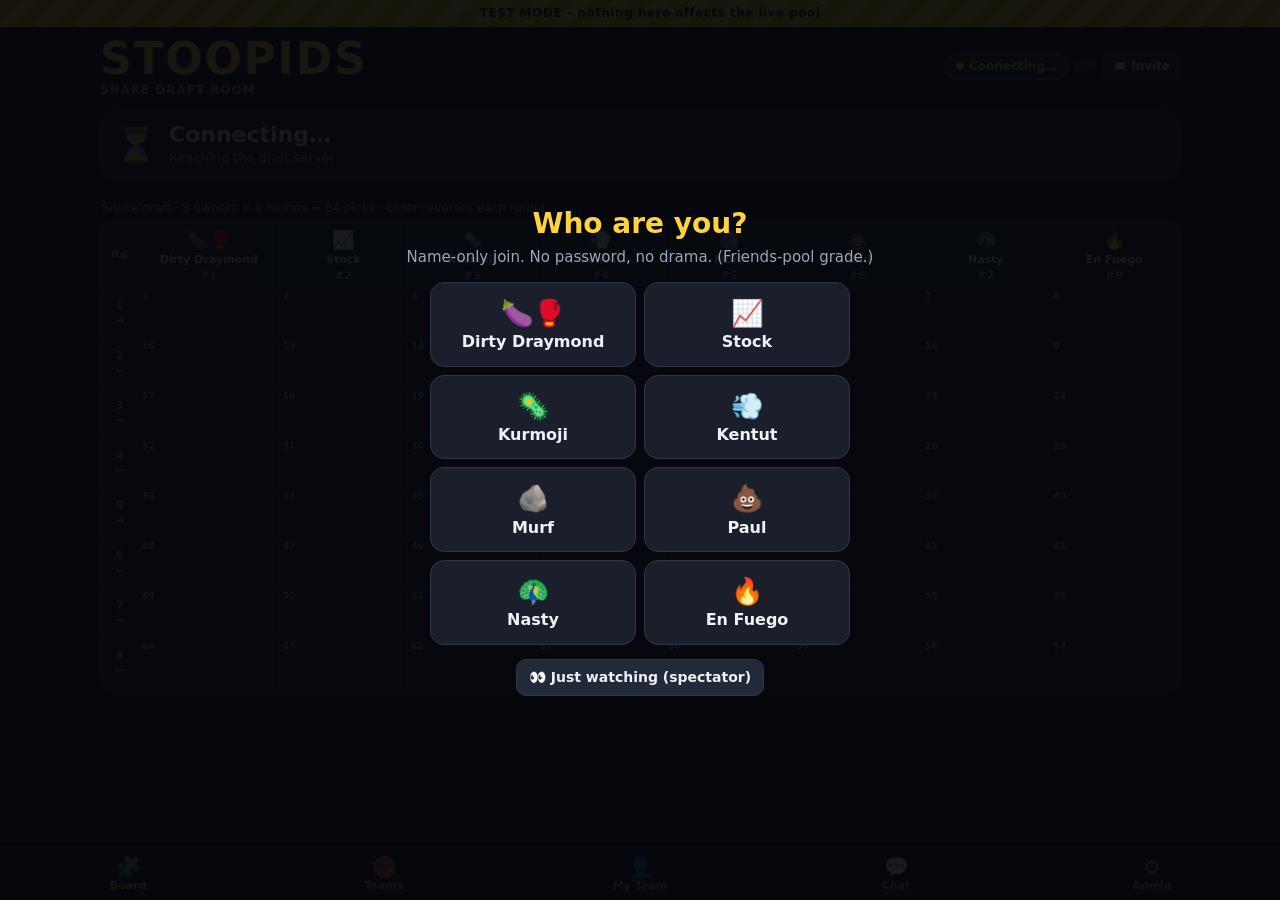
==== commit f33d95c6: "Old draft room: rename Party Paul to Paul" ====
--- a/draft/index.html
+++ b/draft/index.html
@@ -174,7 +174,7 @@
 <div id="sheetwrap"></div>
 <div id="toast" class="toast hide"></div>
 <script>
-window.EMBED={"teams":[["324","Coastal Carolina","Coastal","CCU","006f71","a27752","https://a.espncdn.com/i/teamlogos/ncaa/500/324.png","Chanticleers"],["2132","Cincinnati","Cincinnati","CIN","000000","e00122","https://a.espncdn.com/i/teamlogos/ncaa/500/2132.png","Bearcats"],["87","Notre Dame","Notre Dame","ND","062340","c99700","https://a.espncdn.com/i/teamlogos/ncaa/500/87.png","Fighting Irish"],["163","Princeton","Princeton","PRIN","000000","ff6000","https://a.espncdn.com/i/teamlogos/ncaa/500/163.png","Tigers"],["2287","Illinois State","Illinois St","ILST","CE1126","ffe716","https://a.espncdn.com/i/teamlogos/ncaa/500/2287.png","Redbirds"],["249","North Texas","North Texas","UNT","068f33","ffffff","https://a.espncdn.com/i/teamlogos/ncaa/500/249.png","Mean Green"],["2182","Drexel","Drexel","DREX","020260","ffd65a","https://a.espncdn.com/i/teamlogos/ncaa/500/2182.png","Dragons"],["2633","Tennessee","Tennessee","TENN","ff8200","ffffff","https://a.espncdn.com/i/teamlogos/ncaa/500/2633.png","Volunteers"],["30","USC","USC","USC","9d2235","ffc72c","https://a.espncdn.com/i/teamlogos/ncaa/500/30.png","Trojans"],["2005","Air Force","Air Force","AF","003594","ffffff","https://a.espncdn.com/i/teamlogos/ncaa/500/2005.png","Falcons"],["300","UC Irvine","UC Irvine","UCI","002B5C","fec52e","https://a.espncdn.com/i/teamlogos/ncaa/500/300.png","Anteaters"],["2217","Fairfield","Fairfield","FAIR","000000","ebebeb","https://a.espncdn.com/i/teamlogos/ncaa/500/2217.png","Stags"],["2","Auburn","Auburn","AUB","002b5c","f26522","https://a.espncdn.com/i/teamlogos/ncaa/500/2.png","Tigers"],["13","Cal Poly","Cal Poly","CP","1E4D2B","eed897","https://a.espncdn.com/i/teamlogos/ncaa/500/13.png","Mustangs"],["2523","Robert Morris","Robert Morris","RMU","00214D","a21d2b","https://a.espncdn.com/i/teamlogos/ncaa/500/2523.png","Colonials"],["142","Missouri","Missouri","MIZ","f1b82d","000000","https://a.espncdn.com/i/teamlogos/ncaa/500/142.png","Tigers"],["2142","Colgate","Colgate","COLG","821019","ffffff","https://a.espncdn.com/i/teamlogos/ncaa/500/2142.png","Raiders"],["2739","Green Bay","Green Bay","GB","006633","ffffff","https://a.espncdn.com/i/teamlogos/ncaa/500/2739.png","Phoenix"],["2250","Gonzaga","Gonzaga","GONZ","041e42","c8102e","https://a.espncdn.com/i/teamlogos/ncaa/500/2250.png","Bulldogs"],["248","Houston","Houston","HOU","c8102e","ffffff","https://a.espncdn.com/i/teamlogos/ncaa/500/248.png","Cougars"],["2755","Grambling","Grambling","GRAM","ee8601","ffd10a","https://a.espncdn.com/i/teamlogos/ncaa/500/2755.png","Tigers"],["2440","Nevada","Nevada","NEV","041e42","8a8d8f","https://a.espncdn.com/i/teamlogos/ncaa/500/2440.png","Wolf Pack"],["2031","Little Rock","Little Rock","LR","AD0000","898d8f","https://a.espncdn.com/i/teamlogos/ncaa/500/2031.png","Trojans"],["2294","Iowa","Iowa","IOWA","231f20","fcd116","https://a.espncdn.com/i/teamlogos/ncaa/500/2294.png","Hawkeyes"],["61","Georgia","Georgia","UGA","ba0c2f","2c2a29","https://a.espncdn.com/i/teamlogos/ncaa/500/61.png","Bulldogs"],["41","UConn","UConn","CONN","0c2340","a2aaad","https://a.espncdn.com/i/teamlogos/ncaa/500/41.png","Huskies"],["66","Iowa State","Iowa State","ISU","ae192d","ffc72a","https://a.espncdn.com/i/teamlogos/ncaa/500/66.png","Cyclones"],["2599","St. John's","St John's","SJU","d10000","101010","https://a.espncdn.com/i/teamlogos/ncaa/500/2599.png","Red Storm"],["158","Nebraska","Nebraska","NEB","e31937","ffffff","https://a.espncdn.com/i/teamlogos/ncaa/500/158.png","Cornhuskers"],["2379","Maryland Eastern Shore","MD Eastern","UMES","5c2301","b5b7ba","https://a.espncdn.com/i/teamlogos/ncaa/500/2379.png","Hawks"],["2181","Drake","Drake","DRKE","005596","bec0c2","https://a.espncdn.com/i/teamlogos/ncaa/500/2181.png","Bulldogs"],["264","Washington","Washington","WASH","33006f","e8d3a2","https://a.espncdn.com/i/teamlogos/ncaa/500/264.png","Huskies"],["2029","Arkansas-Pine Bluff","AR-Pine Bluff","UAPB","e0aa0f","eaaa00","https://a.espncdn.com/i/teamlogos/ncaa/500/2029.png","Golden Lions"],["349","Army","Army","ARMY","000000","d3bc8d","https://a.espncdn.com/i/teamlogos/ncaa/500/349.png","Black Knights"],["84","Indiana","Indiana","IU","970310","ffffff","https://a.espncdn.com/i/teamlogos/ncaa/500/84.png","Hoosiers"],["350","UNC Wilmington","UNC Wilmington","UNCW","00665e","ffda00","https://a.espncdn.com/i/teamlogos/ncaa/500/350.png","Seahawks"],["294","Jacksonville","Jacksonville","JAX","00523e","ffffff","https://a.espncdn.com/i/teamlogos/ncaa/500/294.png","Dolphins"],["57","Florida","Florida","FLA","0021a5","fa4616","https://a.espncdn.com/i/teamlogos/ncaa/500/57.png","Gators"],["2634","Tennessee State","Tennessee St","TNST","171796","f0f0f0","https://a.espncdn.com/i/teamlogos/ncaa/500/2634.png","Tigers"],["2305","Kansas","Kansas","KU","0051ba","e8000d","https://a.espncdn.com/i/teamlogos/ncaa/500/2305.png","Jayhawks"],["2649","Toledo","Toledo","TOL","0b2240","ffcd00","https://a.espncdn.com/i/teamlogos/ncaa/500/2649.png","Rockets"],["2130","Chicago State","Chicago St","CHST","006700","ffffff","https://a.espncdn.com/i/teamlogos/ncaa/500/2130.png","Cougars"],["270","Milwaukee","Milwaukee","MILW","000000","ffc20e","https://a.espncdn.com/i/teamlogos/ncaa/500/270.png","Panthers"],["261","Vermont","Vermont","UVM","154734","ffc72c","https://a.espncdn.com/i/teamlogos/ncaa/500/261.png","Catamounts"],["2545","SE Louisiana","SE Louisiana","SELA","215732","ffc72c","https://a.espncdn.com/i/teamlogos/ncaa/500/2545.png","Lions"],["2428","North Carolina Central","NC Central","NCCU","880023","c2c3c0","https://a.espncdn.com/i/teamlogos/ncaa/500/2428.png","Eagles"],["2230","Fordham","Fordham","FOR","830032","909090","https://a.espncdn.com/i/teamlogos/ncaa/500/2230.png","Rams"],["252","BYU","BYU","BYU","0047ba","002e5d","https://a.espncdn.com/i/teamlogos/ncaa/500/252.png","Cougars"],["167","New Mexico","New Mexico","UNM","ba0c2f","a7a8aa","https://a.espncdn.com/i/teamlogos/ncaa/500/167.png","Lobos"],["43","Yale","Yale","YALE","004a81","286dc0","https://a.espncdn.com/i/teamlogos/ncaa/500/43.png","Bulldogs"],["325","Cleveland State","Cleveland St","CLE","006633","231f20","https://a.espncdn.com/i/teamlogos/ncaa/500/325.png","Vikings"],["5","UAB","UAB","UAB","1a5632","fdb913","https://a.espncdn.com/i/teamlogos/ncaa/500/5.png","Blazers"],["333","Alabama","Alabama","ALA","9e1b32","ffffff","https://a.espncdn.com/i/teamlogos/ncaa/500/333.png","Crimson Tide"],["245","Texas A&M","Texas A&M","TA&M","500000","ffffff","https://a.espncdn.com/i/teamlogos/ncaa/500/245.png","Aggies"],["44","American University","American","AMER","c41130","c8102e","https://a.espncdn.com/i/teamlogos/ncaa/500/44.png","Eagles"],["2197","Eastern Illinois","E Illinois","EIU","000000","bebab9","https://a.espncdn.com/i/teamlogos/ncaa/500/2197.png","Panthers"],["2534","Sam Houston","Sam Houston","SHSU","f56423","ffffff","https://a.espncdn.com/i/teamlogos/ncaa/500/2534.png","Bearkats"],["2275","Hofstra","Hofstra","HOF","003594","ffc72c","https://a.espncdn.com/i/teamlogos/ncaa/500/2275.png","Pride"],["2272","High Point","High Point","HPU","330072","ffffff","https://a.espncdn.com/i/teamlogos/ncaa/500/2272.png","Panthers"],["2363","Manhattan","Manhattan","MAN","4f8537","b5b7ba","https://a.espncdn.com/i/teamlogos/ncaa/500/2363.png","Jaspers"],["2335","Liberty","Liberty","LIB","0a254e","b72025","https://a.espncdn.com/i/teamlogos/ncaa/500/2335.png","Flames"],["2509","Purdue","Purdue","PUR","ceb888","000000","https://a.espncdn.com/i/teamlogos/ncaa/500/2509.png","Boilermakers"],["8","Arkansas","Arkansas","ARK","a32136","ffffff","https://a.espncdn.com/i/teamlogos/ncaa/500/8.png","Razorbacks"],["238","Vanderbilt","Vanderbilt","VAN","000000","cfae70","https://a.espncdn.com/i/teamlogos/ncaa/500/238.png","Commodores"],["26","UCLA","UCLA","UCLA","2774ae","f2a900","https://a.espncdn.com/i/teamlogos/ncaa/500/26.png","Bruins"],["236","Chattanooga","Chattanooga","UTC","00386b","dca71d","https://a.espncdn.com/i/teamlogos/ncaa/500/236.png","Mocs"],["328","Utah State","Utah State","USU","0f2439","ffffff","https://a.espncdn.com/i/teamlogos/ncaa/500/328.png","Aggies"],["2747","Wofford","Wofford","WOF","533B22","f0f0f0","https://a.espncdn.com/i/teamlogos/ncaa/500/2747.png","Terriers"],["2459","Northern Illinois","N Illinois","NIU","c8102e","000000","https://a.espncdn.com/i/teamlogos/ncaa/500/2459.png","Huskies"],["139","Saint Louis","Saint Louis","SLU","00539C","ebebeb","https://a.espncdn.com/i/teamlogos/ncaa/500/139.png","Billikens"],["154","Wake Forest","Wake Forest","WAKE","ceb888","2c2a29","https://a.espncdn.com/i/teamlogos/ncaa/500/154.png","Demon Deacons"],["2377","McNeese","McNeese","MCN","00529C","ffd204","https://a.espncdn.com/i/teamlogos/ncaa/500/2377.png","Cowboys"],["2253","Grand Canyon","Grand Canyon","GCU","522398","ffffff","https://a.espncdn.com/i/teamlogos/ncaa/500/2253.png","Lopes"],["2405","Monmouth","Monmouth","MONM","051844","ffffff","https://a.espncdn.com/i/teamlogos/ncaa/500/2405.png","Hawks"],["2097","Campbell","Campbell","CAM","000000","ffffff","https://a.espncdn.com/i/teamlogos/ncaa/500/2097.png","Fighting Camels"],["288","Lipscomb","Lipscomb","LIP","20366C","f6b734","https://a.espncdn.com/i/teamlogos/ncaa/500/288.png","Bisons"],["2641","Texas Tech","Texas Tech","TTU","da291c","000000","https://a.espncdn.com/i/teamlogos/ncaa/500/2641.png","Red Raiders"],["235","Memphis","Memphis","MEM","004991","8e908f","https://a.espncdn.com/i/teamlogos/ncaa/500/235.png","Tigers"],["258","Virginia","Virginia","UVA","232d4b","f84c1e","https://a.espncdn.com/i/teamlogos/ncaa/500/258.png","Cavaliers"],["161","Fairleigh Dickinson","FDU","FDU","72293c","28334a","https://a.espncdn.com/i/teamlogos/ncaa/500/161.png","Knights"],["2329","Lehigh","Lehigh","LEH","6c2b2a","b69e70","https://a.espncdn.com/i/teamlogos/ncaa/500/2329.png","Mountain Hawks"],["153","North Carolina","North Carolina","UNC","7bafd4","13294b","https://a.espncdn.com/i/teamlogos/ncaa/500/153.png","Tar Heels"],["2241","Gardner-Webb","Gardner-Webb","GWEB","c12535","909090","https://a.espncdn.com/i/teamlogos/ncaa/500/2241.png","Runnin' Bulldogs"],["356","Illinois","Illinois","ILL","ff5f05","13294b","https://a.espncdn.com/i/teamlogos/ncaa/500/356.png","Fighting Illini"],["150","Duke","Duke","DUKE","00539b","ffffff","https://a.espncdn.com/i/teamlogos/ncaa/500/150.png","Blue Devils"],["202","Tulsa","Tulsa","TLSA","003595","d0b787","https://a.espncdn.com/i/teamlogos/ncaa/500/202.png","Golden Hurricane"],["2750","Wright State","Wright St","WRST","cba052","cba052","https://a.espncdn.com/i/teamlogos/ncaa/500/2750.png","Raiders"],["127","Michigan State","Michigan St","MSU","173f35","ffffff","https://a.espncdn.com/i/teamlogos/ncaa/500/127.png","Spartans"],["3101","Utah Tech","Utah Tech","UTU","000000","ffffff","https://a.espncdn.com/i/teamlogos/ncaa/500/3101.png","Trailblazers"],["47","Howard","Howard","HOW","003a63","e51937","https://a.espncdn.com/i/teamlogos/ncaa/500/47.png","Bison"],["2724","Wichita State","Wichita St","WICH","ffcd00","27251f","https://a.espncdn.com/i/teamlogos/ncaa/500/2724.png","Shockers"],["2011","Alabama State","Alabama St","ALST","e9a900","0a0a0a","https://a.espncdn.com/i/teamlogos/ncaa/500/2011.png","Hornets"],["97","Louisville","Louisville","LOU","c9001f","ffffff","https://a.espncdn.com/i/teamlogos/ncaa/500/97.png","Cardinals"],["314","Iona","Iona","IONA","6f2c3e","f0ab00","https://a.espncdn.com/i/teamlogos/ncaa/500/314.png","Gaels"],["91","Bellarmine","Bellarmine","BELL","000000","ffffff","https://a.espncdn.com/i/teamlogos/ncaa/500/91.png","Knights"],["130","Michigan","Michigan","MICH","00274c","ffcb05","https://a.espncdn.com/i/teamlogos/ncaa/500/130.png","Wolverines"],["2065","Bethune-Cookman","Bethune","BCU","7b1831","e9aa12","https://a.espncdn.com/i/teamlogos/ncaa/500/2065.png","Wildcats"],["222","Villanova","Villanova","VILL","00205b","13b5ea","https://a.espncdn.com/i/teamlogos/ncaa/500/222.png","Wildcats"],["194","Ohio State","Ohio State","OSU","ba0c2f","a8adb4","https://a.espncdn.com/i/teamlogos/ncaa/500/194.png","Buckeyes"],["93","Murray State","Murray St","MUR","002148","000e00","https://a.espncdn.com/i/teamlogos/ncaa/500/93.png","Racers"],["2449","North Dakota State","N Dakota St","NDSU","01402A","ffffff","https://a.espncdn.com/i/teamlogos/ncaa/500/2449.png","Bison"],["2325","La Salle","La Salle","LAS","003356","ffce00","https://a.espncdn.com/i/teamlogos/ncaa/500/2325.png","Explorers"],["2473","Oakland","Oakland","OAK","04091c","bc955c","https://a.espncdn.com/i/teamlogos/ncaa/500/2473.png","Golden Grizzlies"],["2670","VCU","VCU","VCU","ffaf00","000000","https://a.espncdn.com/i/teamlogos/ncaa/500/2670.png","Rams"],["2239","Cal State Fullerton","Fullerton","CSUF","003767","ff8300","https://a.espncdn.com/i/teamlogos/ncaa/500/2239.png","Titans"],["2172","Denver","Denver","DEN","98002e","a8996e","https://a.espncdn.com/i/teamlogos/ncaa/500/2172.png","Pioneers"],["2390","Miami","Miami","MIA","f47423","035131","https://a.espncdn.com/i/teamlogos/ncaa/500/2390.png","Hurricanes"],["2717","Western Carolina","W Carolina","WCU","492F91","bf9e70","https://a.espncdn.com/i/teamlogos/ncaa/500/2717.png","Catamounts"],["21","San Diego State","San Diego St","SDSU","a6192e","000000","https://a.espncdn.com/i/teamlogos/ncaa/500/21.png","Aztecs"],["251","Texas","Texas","TEX","af5c37","ffffff","https://a.espncdn.com/i/teamlogos/ncaa/500/251.png","Longhorns"],["219","Pennsylvania","Penn","PENN","082A74","a6163d","https://a.espncdn.com/i/teamlogos/ncaa/500/219.png","Quakers"],["152","NC State","NC State","NCSU","cc0000","ffffff","https://a.espncdn.com/i/teamlogos/ncaa/500/152.png","Wolfpack"],["96","Kentucky","Kentucky","UK","0033a0","ffffff","https://a.espncdn.com/i/teamlogos/ncaa/500/96.png","Wildcats"],["2640","Texas Southern","Texas Southern","TXSO","860038","ffffff","https://a.espncdn.com/i/teamlogos/ncaa/500/2640.png","Tigers"],["275","Wisconsin","Wisconsin","WIS","a00000","ffffff","https://a.espncdn.com/i/teamlogos/ncaa/500/275.png","Badgers"],["304","Idaho State","Idaho St","IDST","ef8c00","e9a126","https://a.espncdn.com/i/teamlogos/ncaa/500/304.png","Bengals"],["2608","Saint Mary's","Saint Mary's","SMC","d80024","003057","https://a.espncdn.com/i/teamlogos/ncaa/500/2608.png","Gaels"],["2016","Alcorn State","Alcorn St","ALCN","4b0058","46166a","https://a.espncdn.com/i/teamlogos/ncaa/500/2016.png","Braves"],["2514","Quinnipiac","Quinnipiac","QUIN","041B43","ffffff","https://a.espncdn.com/i/teamlogos/ncaa/500/2514.png","Bobcats"],["12","Arizona","Arizona","ARIZ","cc0033","003366","https://a.espncdn.com/i/teamlogos/ncaa/500/12.png","Wildcats"],["68","Boise State","Boise St","BOIS","0033a0","d64309","https://a.espncdn.com/i/teamlogos/ncaa/500/68.png","Broncos"],["2463","Cal State Northridge","CSU Northridge","CSUN","b50000","ffffff","https://a.espncdn.com/i/teamlogos/ncaa/500/2463.png","Matadors"],["2296","Jackson State","Jackson St","JKST","123297","b5b7ba","https://a.espncdn.com/i/teamlogos/ncaa/500/2296.png","Tigers"]],"owners":[{"name":"Dirty Draymond","emoji":"🍆🥊","team_name":"Dirty Draymond's Poole Party"},{"name":"Stock","emoji":"📈","team_name":"Stock Rising"},{"name":"Kurmoji","emoji":"🦠","team_name":"Kurmoji"},{"name":"Kentut","emoji":"💨","team_name":"Kentut"},{"name":"Murf","emoji":"🪨","team_name":"Murfcockchalkrock"},{"name":"Party Paul","emoji":"💩","team_name":"PARTY PAUL"},{"name":"Nasty","emoji":"🦚","team_name":"Peacock"},{"name":"En Fuego","emoji":"🔥","team_name":"En Fuego"}]};
+window.EMBED={"teams":[["324","Coastal Carolina","Coastal","CCU","006f71","a27752","https://a.espncdn.com/i/teamlogos/ncaa/500/324.png","Chanticleers"],["2132","Cincinnati","Cincinnati","CIN","000000","e00122","https://a.espncdn.com/i/teamlogos/ncaa/500/2132.png","Bearcats"],["87","Notre Dame","Notre Dame","ND","062340","c99700","https://a.espncdn.com/i/teamlogos/ncaa/500/87.png","Fighting Irish"],["163","Princeton","Princeton","PRIN","000000","ff6000","https://a.espncdn.com/i/teamlogos/ncaa/500/163.png","Tigers"],["2287","Illinois State","Illinois St","ILST","CE1126","ffe716","https://a.espncdn.com/i/teamlogos/ncaa/500/2287.png","Redbirds"],["249","North Texas","North Texas","UNT","068f33","ffffff","https://a.espncdn.com/i/teamlogos/ncaa/500/249.png","Mean Green"],["2182","Drexel","Drexel","DREX","020260","ffd65a","https://a.espncdn.com/i/teamlogos/ncaa/500/2182.png","Dragons"],["2633","Tennessee","Tennessee","TENN","ff8200","ffffff","https://a.espncdn.com/i/teamlogos/ncaa/500/2633.png","Volunteers"],["30","USC","USC","USC","9d2235","ffc72c","https://a.espncdn.com/i/teamlogos/ncaa/500/30.png","Trojans"],["2005","Air Force","Air Force","AF","003594","ffffff","https://a.espncdn.com/i/teamlogos/ncaa/500/2005.png","Falcons"],["300","UC Irvine","UC Irvine","UCI","002B5C","fec52e","https://a.espncdn.com/i/teamlogos/ncaa/500/300.png","Anteaters"],["2217","Fairfield","Fairfield","FAIR","000000","ebebeb","https://a.espncdn.com/i/teamlogos/ncaa/500/2217.png","Stags"],["2","Auburn","Auburn","AUB","002b5c","f26522","https://a.espncdn.com/i/teamlogos/ncaa/500/2.png","Tigers"],["13","Cal Poly","Cal Poly","CP","1E4D2B","eed897","https://a.espncdn.com/i/teamlogos/ncaa/500/13.png","Mustangs"],["2523","Robert Morris","Robert Morris","RMU","00214D","a21d2b","https://a.espncdn.com/i/teamlogos/ncaa/500/2523.png","Colonials"],["142","Missouri","Missouri","MIZ","f1b82d","000000","https://a.espncdn.com/i/teamlogos/ncaa/500/142.png","Tigers"],["2142","Colgate","Colgate","COLG","821019","ffffff","https://a.espncdn.com/i/teamlogos/ncaa/500/2142.png","Raiders"],["2739","Green Bay","Green Bay","GB","006633","ffffff","https://a.espncdn.com/i/teamlogos/ncaa/500/2739.png","Phoenix"],["2250","Gonzaga","Gonzaga","GONZ","041e42","c8102e","https://a.espncdn.com/i/teamlogos/ncaa/500/2250.png","Bulldogs"],["248","Houston","Houston","HOU","c8102e","ffffff","https://a.espncdn.com/i/teamlogos/ncaa/500/248.png","Cougars"],["2755","Grambling","Grambling","GRAM","ee8601","ffd10a","https://a.espncdn.com/i/teamlogos/ncaa/500/2755.png","Tigers"],["2440","Nevada","Nevada","NEV","041e42","8a8d8f","https://a.espncdn.com/i/teamlogos/ncaa/500/2440.png","Wolf Pack"],["2031","Little Rock","Little Rock","LR","AD0000","898d8f","https://a.espncdn.com/i/teamlogos/ncaa/500/2031.png","Trojans"],["2294","Iowa","Iowa","IOWA","231f20","fcd116","https://a.espncdn.com/i/teamlogos/ncaa/500/2294.png","Hawkeyes"],["61","Georgia","Georgia","UGA","ba0c2f","2c2a29","https://a.espncdn.com/i/teamlogos/ncaa/500/61.png","Bulldogs"],["41","UConn","UConn","CONN","0c2340","a2aaad","https://a.espncdn.com/i/teamlogos/ncaa/500/41.png","Huskies"],["66","Iowa State","Iowa State","ISU","ae192d","ffc72a","https://a.espncdn.com/i/teamlogos/ncaa/500/66.png","Cyclones"],["2599","St. John's","St John's","SJU","d10000","101010","https://a.espncdn.com/i/teamlogos/ncaa/500/2599.png","Red Storm"],["158","Nebraska","Nebraska","NEB","e31937","ffffff","https://a.espncdn.com/i/teamlogos/ncaa/500/158.png","Cornhuskers"],["2379","Maryland Eastern Shore","MD Eastern","UMES","5c2301","b5b7ba","https://a.espncdn.com/i/teamlogos/ncaa/500/2379.png","Hawks"],["2181","Drake","Drake","DRKE","005596","bec0c2","https://a.espncdn.com/i/teamlogos/ncaa/500/2181.png","Bulldogs"],["264","Washington","Washington","WASH","33006f","e8d3a2","https://a.espncdn.com/i/teamlogos/ncaa/500/264.png","Huskies"],["2029","Arkansas-Pine Bluff","AR-Pine Bluff","UAPB","e0aa0f","eaaa00","https://a.espncdn.com/i/teamlogos/ncaa/500/2029.png","Golden Lions"],["349","Army","Army","ARMY","000000","d3bc8d","https://a.espncdn.com/i/teamlogos/ncaa/500/349.png","Black Knights"],["84","Indiana","Indiana","IU","970310","ffffff","https://a.espncdn.com/i/teamlogos/ncaa/500/84.png","Hoosiers"],["350","UNC Wilmington","UNC Wilmington","UNCW","00665e","ffda00","https://a.espncdn.com/i/teamlogos/ncaa/500/350.png","Seahawks"],["294","Jacksonville","Jacksonville","JAX","00523e","ffffff","https://a.espncdn.com/i/teamlogos/ncaa/500/294.png","Dolphins"],["57","Florida","Florida","FLA","0021a5","fa4616","https://a.espncdn.com/i/teamlogos/ncaa/500/57.png","Gators"],["2634","Tennessee State","Tennessee St","TNST","171796","f0f0f0","https://a.espncdn.com/i/teamlogos/ncaa/500/2634.png","Tigers"],["2305","Kansas","Kansas","KU","0051ba","e8000d","https://a.espncdn.com/i/teamlogos/ncaa/500/2305.png","Jayhawks"],["2649","Toledo","Toledo","TOL","0b2240","ffcd00","https://a.espncdn.com/i/teamlogos/ncaa/500/2649.png","Rockets"],["2130","Chicago State","Chicago St","CHST","006700","ffffff","https://a.espncdn.com/i/teamlogos/ncaa/500/2130.png","Cougars"],["270","Milwaukee","Milwaukee","MILW","000000","ffc20e","https://a.espncdn.com/i/teamlogos/ncaa/500/270.png","Panthers"],["261","Vermont","Vermont","UVM","154734","ffc72c","https://a.espncdn.com/i/teamlogos/ncaa/500/261.png","Catamounts"],["2545","SE Louisiana","SE Louisiana","SELA","215732","ffc72c","https://a.espncdn.com/i/teamlogos/ncaa/500/2545.png","Lions"],["2428","North Carolina Central","NC Central","NCCU","880023","c2c3c0","https://a.espncdn.com/i/teamlogos/ncaa/500/2428.png","Eagles"],["2230","Fordham","Fordham","FOR","830032","909090","https://a.espncdn.com/i/teamlogos/ncaa/500/2230.png","Rams"],["252","BYU","BYU","BYU","0047ba","002e5d","https://a.espncdn.com/i/teamlogos/ncaa/500/252.png","Cougars"],["167","New Mexico","New Mexico","UNM","ba0c2f","a7a8aa","https://a.espncdn.com/i/teamlogos/ncaa/500/167.png","Lobos"],["43","Yale","Yale","YALE","004a81","286dc0","https://a.espncdn.com/i/teamlogos/ncaa/500/43.png","Bulldogs"],["325","Cleveland State","Cleveland St","CLE","006633","231f20","https://a.espncdn.com/i/teamlogos/ncaa/500/325.png","Vikings"],["5","UAB","UAB","UAB","1a5632","fdb913","https://a.espncdn.com/i/teamlogos/ncaa/500/5.png","Blazers"],["333","Alabama","Alabama","ALA","9e1b32","ffffff","https://a.espncdn.com/i/teamlogos/ncaa/500/333.png","Crimson Tide"],["245","Texas A&M","Texas A&M","TA&M","500000","ffffff","https://a.espncdn.com/i/teamlogos/ncaa/500/245.png","Aggies"],["44","American University","American","AMER","c41130","c8102e","https://a.espncdn.com/i/teamlogos/ncaa/500/44.png","Eagles"],["2197","Eastern Illinois","E Illinois","EIU","000000","bebab9","https://a.espncdn.com/i/teamlogos/ncaa/500/2197.png","Panthers"],["2534","Sam Houston","Sam Houston","SHSU","f56423","ffffff","https://a.espncdn.com/i/teamlogos/ncaa/500/2534.png","Bearkats"],["2275","Hofstra","Hofstra","HOF","003594","ffc72c","https://a.espncdn.com/i/teamlogos/ncaa/500/2275.png","Pride"],["2272","High Point","High Point","HPU","330072","ffffff","https://a.espncdn.com/i/teamlogos/ncaa/500/2272.png","Panthers"],["2363","Manhattan","Manhattan","MAN","4f8537","b5b7ba","https://a.espncdn.com/i/teamlogos/ncaa/500/2363.png","Jaspers"],["2335","Liberty","Liberty","LIB","0a254e","b72025","https://a.espncdn.com/i/teamlogos/ncaa/500/2335.png","Flames"],["2509","Purdue","Purdue","PUR","ceb888","000000","https://a.espncdn.com/i/teamlogos/ncaa/500/2509.png","Boilermakers"],["8","Arkansas","Arkansas","ARK","a32136","ffffff","https://a.espncdn.com/i/teamlogos/ncaa/500/8.png","Razorbacks"],["238","Vanderbilt","Vanderbilt","VAN","000000","cfae70","https://a.espncdn.com/i/teamlogos/ncaa/500/238.png","Commodores"],["26","UCLA","UCLA","UCLA","2774ae","f2a900","https://a.espncdn.com/i/teamlogos/ncaa/500/26.png","Bruins"],["236","Chattanooga","Chattanooga","UTC","00386b","dca71d","https://a.espncdn.com/i/teamlogos/ncaa/500/236.png","Mocs"],["328","Utah State","Utah State","USU","0f2439","ffffff","https://a.espncdn.com/i/teamlogos/ncaa/500/328.png","Aggies"],["2747","Wofford","Wofford","WOF","533B22","f0f0f0","https://a.espncdn.com/i/teamlogos/ncaa/500/2747.png","Terriers"],["2459","Northern Illinois","N Illinois","NIU","c8102e","000000","https://a.espncdn.com/i/teamlogos/ncaa/500/2459.png","Huskies"],["139","Saint Louis","Saint Louis","SLU","00539C","ebebeb","https://a.espncdn.com/i/teamlogos/ncaa/500/139.png","Billikens"],["154","Wake Forest","Wake Forest","WAKE","ceb888","2c2a29","https://a.espncdn.com/i/teamlogos/ncaa/500/154.png","Demon Deacons"],["2377","McNeese","McNeese","MCN","00529C","ffd204","https://a.espncdn.com/i/teamlogos/ncaa/500/2377.png","Cowboys"],["2253","Grand Canyon","Grand Canyon","GCU","522398","ffffff","https://a.espncdn.com/i/teamlogos/ncaa/500/2253.png","Lopes"],["2405","Monmouth","Monmouth","MONM","051844","ffffff","https://a.espncdn.com/i/teamlogos/ncaa/500/2405.png","Hawks"],["2097","Campbell","Campbell","CAM","000000","ffffff","https://a.espncdn.com/i/teamlogos/ncaa/500/2097.png","Fighting Camels"],["288","Lipscomb","Lipscomb","LIP","20366C","f6b734","https://a.espncdn.com/i/teamlogos/ncaa/500/288.png","Bisons"],["2641","Texas Tech","Texas Tech","TTU","da291c","000000","https://a.espncdn.com/i/teamlogos/ncaa/500/2641.png","Red Raiders"],["235","Memphis","Memphis","MEM","004991","8e908f","https://a.espncdn.com/i/teamlogos/ncaa/500/235.png","Tigers"],["258","Virginia","Virginia","UVA","232d4b","f84c1e","https://a.espncdn.com/i/teamlogos/ncaa/500/258.png","Cavaliers"],["161","Fairleigh Dickinson","FDU","FDU","72293c","28334a","https://a.espncdn.com/i/teamlogos/ncaa/500/161.png","Knights"],["2329","Lehigh","Lehigh","LEH","6c2b2a","b69e70","https://a.espncdn.com/i/teamlogos/ncaa/500/2329.png","Mountain Hawks"],["153","North Carolina","North Carolina","UNC","7bafd4","13294b","https://a.espncdn.com/i/teamlogos/ncaa/500/153.png","Tar Heels"],["2241","Gardner-Webb","Gardner-Webb","GWEB","c12535","909090","https://a.espncdn.com/i/teamlogos/ncaa/500/2241.png","Runnin' Bulldogs"],["356","Illinois","Illinois","ILL","ff5f05","13294b","https://a.espncdn.com/i/teamlogos/ncaa/500/356.png","Fighting Illini"],["150","Duke","Duke","DUKE","00539b","ffffff","https://a.espncdn.com/i/teamlogos/ncaa/500/150.png","Blue Devils"],["202","Tulsa","Tulsa","TLSA","003595","d0b787","https://a.espncdn.com/i/teamlogos/ncaa/500/202.png","Golden Hurricane"],["2750","Wright State","Wright St","WRST","cba052","cba052","https://a.espncdn.com/i/teamlogos/ncaa/500/2750.png","Raiders"],["127","Michigan State","Michigan St","MSU","173f35","ffffff","https://a.espncdn.com/i/teamlogos/ncaa/500/127.png","Spartans"],["3101","Utah Tech","Utah Tech","UTU","000000","ffffff","https://a.espncdn.com/i/teamlogos/ncaa/500/3101.png","Trailblazers"],["47","Howard","Howard","HOW","003a63","e51937","https://a.espncdn.com/i/teamlogos/ncaa/500/47.png","Bison"],["2724","Wichita State","Wichita St","WICH","ffcd00","27251f","https://a.espncdn.com/i/teamlogos/ncaa/500/2724.png","Shockers"],["2011","Alabama State","Alabama St","ALST","e9a900","0a0a0a","https://a.espncdn.com/i/teamlogos/ncaa/500/2011.png","Hornets"],["97","Louisville","Louisville","LOU","c9001f","ffffff","https://a.espncdn.com/i/teamlogos/ncaa/500/97.png","Cardinals"],["314","Iona","Iona","IONA","6f2c3e","f0ab00","https://a.espncdn.com/i/teamlogos/ncaa/500/314.png","Gaels"],["91","Bellarmine","Bellarmine","BELL","000000","ffffff","https://a.espncdn.com/i/teamlogos/ncaa/500/91.png","Knights"],["130","Michigan","Michigan","MICH","00274c","ffcb05","https://a.espncdn.com/i/teamlogos/ncaa/500/130.png","Wolverines"],["2065","Bethune-Cookman","Bethune","BCU","7b1831","e9aa12","https://a.espncdn.com/i/teamlogos/ncaa/500/2065.png","Wildcats"],["222","Villanova","Villanova","VILL","00205b","13b5ea","https://a.espncdn.com/i/teamlogos/ncaa/500/222.png","Wildcats"],["194","Ohio State","Ohio State","OSU","ba0c2f","a8adb4","https://a.espncdn.com/i/teamlogos/ncaa/500/194.png","Buckeyes"],["93","Murray State","Murray St","MUR","002148","000e00","https://a.espncdn.com/i/teamlogos/ncaa/500/93.png","Racers"],["2449","North Dakota State","N Dakota St","NDSU","01402A","ffffff","https://a.espncdn.com/i/teamlogos/ncaa/500/2449.png","Bison"],["2325","La Salle","La Salle","LAS","003356","ffce00","https://a.espncdn.com/i/teamlogos/ncaa/500/2325.png","Explorers"],["2473","Oakland","Oakland","OAK","04091c","bc955c","https://a.espncdn.com/i/teamlogos/ncaa/500/2473.png","Golden Grizzlies"],["2670","VCU","VCU","VCU","ffaf00","000000","https://a.espncdn.com/i/teamlogos/ncaa/500/2670.png","Rams"],["2239","Cal State Fullerton","Fullerton","CSUF","003767","ff8300","https://a.espncdn.com/i/teamlogos/ncaa/500/2239.png","Titans"],["2172","Denver","Denver","DEN","98002e","a8996e","https://a.espncdn.com/i/teamlogos/ncaa/500/2172.png","Pioneers"],["2390","Miami","Miami","MIA","f47423","035131","https://a.espncdn.com/i/teamlogos/ncaa/500/2390.png","Hurricanes"],["2717","Western Carolina","W Carolina","WCU","492F91","bf9e70","https://a.espncdn.com/i/teamlogos/ncaa/500/2717.png","Catamounts"],["21","San Diego State","San Diego St","SDSU","a6192e","000000","https://a.espncdn.com/i/teamlogos/ncaa/500/21.png","Aztecs"],["251","Texas","Texas","TEX","af5c37","ffffff","https://a.espncdn.com/i/teamlogos/ncaa/500/251.png","Longhorns"],["219","Pennsylvania","Penn","PENN","082A74","a6163d","https://a.espncdn.com/i/teamlogos/ncaa/500/219.png","Quakers"],["152","NC State","NC State","NCSU","cc0000","ffffff","https://a.espncdn.com/i/teamlogos/ncaa/500/152.png","Wolfpack"],["96","Kentucky","Kentucky","UK","0033a0","ffffff","https://a.espncdn.com/i/teamlogos/ncaa/500/96.png","Wildcats"],["2640","Texas Southern","Texas Southern","TXSO","860038","ffffff","https://a.espncdn.com/i/teamlogos/ncaa/500/2640.png","Tigers"],["275","Wisconsin","Wisconsin","WIS","a00000","ffffff","https://a.espncdn.com/i/teamlogos/ncaa/500/275.png","Badgers"],["304","Idaho State","Idaho St","IDST","ef8c00","e9a126","https://a.espncdn.com/i/teamlogos/ncaa/500/304.png","Bengals"],["2608","Saint Mary's","Saint Mary's","SMC","d80024","003057","https://a.espncdn.com/i/teamlogos/ncaa/500/2608.png","Gaels"],["2016","Alcorn State","Alcorn St","ALCN","4b0058","46166a","https://a.espncdn.com/i/teamlogos/ncaa/500/2016.png","Braves"],["2514","Quinnipiac","Quinnipiac","QUIN","041B43","ffffff","https://a.espncdn.com/i/teamlogos/ncaa/500/2514.png","Bobcats"],["12","Arizona","Arizona","ARIZ","cc0033","003366","https://a.espncdn.com/i/teamlogos/ncaa/500/12.png","Wildcats"],["68","Boise State","Boise St","BOIS","0033a0","d64309","https://a.espncdn.com/i/teamlogos/ncaa/500/68.png","Broncos"],["2463","Cal State Northridge","CSU Northridge","CSUN","b50000","ffffff","https://a.espncdn.com/i/teamlogos/ncaa/500/2463.png","Matadors"],["2296","Jackson State","Jackson St","JKST","123297","b5b7ba","https://a.espncdn.com/i/teamlogos/ncaa/500/2296.png","Tigers"]],"owners":[{"name":"Dirty Draymond","emoji":"🍆🥊","team_name":"Dirty Draymond's Poole Party"},{"name":"Stock","emoji":"📈","team_name":"Stock Rising"},{"name":"Kurmoji","emoji":"🦠","team_name":"Kurmoji"},{"name":"Kentut","emoji":"💨","team_name":"Kentut"},{"name":"Murf","emoji":"🪨","team_name":"Murfcockchalkrock"},{"name":"Paul","emoji":"💩","team_name":"PAUL"},{"name":"Nasty","emoji":"🦚","team_name":"Peacock"},{"name":"En Fuego","emoji":"🔥","team_name":"En Fuego"}]};
 </script>
 <script>
 var qrcode=function(){var t=function(t,r){var e=t,n=g[r],o=null,i=0,a=null,u=[],f={},c=function(t,r){o=function(t){for(var r=new Array(t),e=0;e<t;e+=1){r[e]=new Array(t);for(var n=0;n<t;n+=1)r[e][n]=null}return r}(i=4*e+17),l(0,0),l(i-7,0),l(0,i-7),s(),h(),d(t,r),e>=7&&v(t),null==a&&(a=p(e,n,u)),w(a,r)},l=function(t,r){for(var e=-1;e<=7;e+=1)if(!(t+e<=-1||i<=t+e))for(var n=-1;n<=7;n+=1)r+n<=-1||i<=r+n||(o[t+e][r+n]=0<=e&&e<=6&&(0==n||6==n)||0<=n&&n<=6&&(0==e||6==e)||2<=e&&e<=4&&2<=n&&n<=4)},h=function(){for(var t=8;t<i-8;t+=1)null==o[t][6]&&(o[t][6]=t%2==0);for(var r=8;r<i-8;r+=1)null==o[6][r]&&(o[6][r]=r%2==0)},s=function(){for(var t=B.getPatternPosition(e),r=0;r<t.length;r+=1)for(var n=0;n<t.length;n+=1){var i=t[r],a=t[n];if(null==o[i][a])for(var u=-2;u<=2;u+=1)for(var f=-2;f<=2;f+=1)o[i+u][a+f]=-2==u||2==u||-2==f||2==f||0==u&&0==f}},v=function(t){for(var r=B.getBCHTypeNumber(e),n=0;n<18;n+=1){var a=!t&&1==(r>>n&1);o[Math.floor(n/3)][n%3+i-8-3]=a}for(n=0;n<18;n+=1){a=!t&&1==(r>>n&1);o[n%3+i-8-3][Math.floor(n/3)]=a}},d=function(t,r){for(var e=n<<3|r,a=B.getBCHTypeInfo(e),u=0;u<15;u+=1){var f=!t&&1==(a>>u&1);u<6?o[u][8]=f:u<8?o[u+1][8]=f:o[i-15+u][8]=f}for(u=0;u<15;u+=1){f=!t&&1==(a>>u&1);u<8?o[8][i-u-1]=f:u<9?o[8][15-u-1+1]=f:o[8][15-u-1]=f}o[i-8][8]=!t},w=function(t,r){for(var e=-1,n=i-1,a=7,u=0,f=B.getMaskFunction(r),c=i-1;c>0;c-=2)for(6==c&&(c-=1);;){for(var g=0;g<2;g+=1)if(null==o[n][c-g]){var l=!1;u<t.length&&(l=1==(t[u]>>>a&1)),f(n,c-g)&&(l=!l),o[n][c-g]=l,-1==(a-=1)&&(u+=1,a=7)}if((n+=e)<0||i<=n){n-=e,e=-e;break}}},p=function(t,r,e){for(var n=A.getRSBlocks(t,r),o=b(),i=0;i<e.length;i+=1){var a=e[i];o.put(a.getMode(),4),o.put(a.getLength(),B.getLengthInBits(a.getMode(),t)),a.write(o)}var u=0;for(i=0;i<n.length;i+=1)u+=n[i].dataCount;if(o.getLengthInBits()>8*u)throw"code length overflow. ("+o.getLengthInBits()+">"+8*u+")";for(o.getLengthInBits()+4<=8*u&&o.put(0,4);o.getLengthInBits()%8!=0;)o.putBit(!1);for(;!(o.getLengthInBits()>=8*u||(o.put(236,8),o.getLengthInBits()>=8*u));)o.put(17,8);return function(t,r){for(var e=0,n=0,o=0,i=new Array(r.length),a=new Array(r.length),u=0;u<r.length;u+=1){var f=r[u].dataCount,c=r[u].totalCount-f;n=Math.max(n,f),o=Math.max(o,c),i[u]=new Array(f);for(var g=0;g<i[u].length;g+=1)i[u][g]=255&t.getBuffer()[g+e];e+=f;var l=B.getErrorCorrectPolynomial(c),h=k(i[u],l.getLength()-1).mod(l);for(a[u]=new Array(l.getLength()-1),g=0;g<a[u].length;g+=1){var s=g+h.getLength()-a[u].length;a[u][g]=s>=0?h.getAt(s):0}}var v=0;for(g=0;g<r.length;g+=1)v+=r[g].totalCount;var d=new Array(v),w=0;for(g=0;g<n;g+=1)for(u=0;u<r.length;u+=1)g<i[u].length&&(d[w]=i[u][g],w+=1);for(g=0;g<o;g+=1)for(u=0;u<r.length;u+=1)g<a[u].length&&(d[w]=a[u][g],w+=1);return d}(o,n)};f.addData=function(t,r){var e=null;switch(r=r||"Byte"){case"Numeric":e=M(t);break;case"Alphanumeric":e=x(t);break;case"Byte":e=m(t);break;case"Kanji":e=L(t);break;default:throw"mode:"+r}u.push(e),a=null},f.isDark=function(t,r){if(t<0||i<=t||r<0||i<=r)throw t+","+r;return o[t][r]},f.getModuleCount=function(){return i},f.make=function(){if(e<1){for(var t=1;t<40;t++){for(var r=A.getRSBlocks(t,n),o=b(),i=0;i<u.length;i++){var a=u[i];o.put(a.getMode(),4),o.put(a.getLength(),B.getLengthInBits(a.getMode(),t)),a.write(o)}var g=0;for(i=0;i<r.length;i++)g+=r[i].dataCount;if(o.getLengthInBits()<=8*g)break}e=t}c(!1,function(){for(var t=0,r=0,e=0;e<8;e+=1){c(!0,e);var n=B.getLostPoint(f);(0==e||t>n)&&(t=n,r=e)}return r}())},f.createTableTag=function(t,r){t=t||2;var e="";e+='<table style="',e+=" border-width: 0px; border-style: none;",e+=" border-collapse: collapse;",e+=" padding: 0px; margin: "+(r=void 0===r?4*t:r)+"px;",e+='">',e+="<tbody>";for(var n=0;n<f.getModuleCount();n+=1){e+="<tr>";for(var o=0;o<f.getModuleCount();o+=1)e+='<td style="',e+=" border-width: 0px; border-style: none;",e+=" border-collapse: collapse;",e+=" padding: 0px; margin: 0px;",e+=" width: "+t+"px;",e+=" height: "+t+"px;",e+=" background-color: ",e+=f.isDark(n,o)?"#000000":"#ffffff",e+=";",e+='"/>';e+="</tr>"}return e+="</tbody>",e+="</table>"},f.createSvgTag=function(t,r,e,n){var o={};"object"==typeof arguments[0]&&(t=(o=arguments[0]).cellSize,r=o.margin,e=o.alt,n=o.title),t=t||2,r=void 0===r?4*t:r,(e="string"==typeof e?{text:e}:e||{}).text=e.text||null,e.id=e.text?e.id||"qrcode-description":null,(n="string"==typeof n?{text:n}:n||{}).text=n.text||null,n.id=n.text?n.id||"qrcode-title":null;var i,a,u,c,g=f.getModuleCount()*t+2*r,l="";for(c="l"+t+",0 0,"+t+" -"+t+",0 0,-"+t+"z ",l+='<svg version="1.1" xmlns="http://www.w3.org/2000/svg"',l+=o.scalable?"":' width="'+g+'px" height="'+g+'px"',l+=' viewBox="0 0 '+g+" "+g+'" ',l+=' preserveAspectRatio="xMinYMin meet"',l+=n.text||e.text?' role="img" aria-labelledby="'+y([n.id,e.id].join(" ").trim())+'"':"",l+=">",l+=n.text?'<title id="'+y(n.id)+'">'+y(n.text)+"</title>":"",l+=e.text?'<description id="'+y(e.id)+'">'+y(e.text)+"</description>":"",l+='<rect width="100%" height="100%" fill="white" cx="0" cy="0"/>',l+='<path d="',a=0;a<f.getModuleCount();a+=1)for(u=a*t+r,i=0;i<f.getModuleCount();i+=1)f.isDark(a,i)&&(l+="M"+(i*t+r)+","+u+c);return l+='" stroke="transparent" fill="black"/>',l+="</svg>"},f.createDataURL=function(t,r){t=t||2,r=void 0===r?4*t:r;var e=f.getModuleCount()*t+2*r,n=r,o=e-r;return I(e,e,function(r,e){if(n<=r&&r<o&&n<=e&&e<o){var i=Math.floor((r-n)/t),a=Math.floor((e-n)/t);return f.isDark(a,i)?0:1}return 1})},f.createImgTag=function(t,r,e){t=t||2,r=void 0===r?4*t:r;var n=f.getModuleCount()*t+2*r,o="";return o+="<img",o+=' src="',o+=f.createDataURL(t,r),o+='"',o+=' width="',o+=n,o+='"',o+=' height="',o+=n,o+='"',e&&(o+=' alt="',o+=y(e),o+='"'),o+="/>"};var y=function(t){for(var r="",e=0;e<t.length;e+=1){var n=t.charAt(e);switch(n){case"<":r+="&lt;";break;case">":r+="&gt;";break;case"&":r+="&amp;";break;case'"':r+="&quot;";break;default:r+=n}}return r};return f.createASCII=function(t,r){if((t=t||1)<2)return function(t){t=void 0===t?2:t;var r,e,n,o,i,a=1*f.getModuleCount()+2*t,u=t,c=a-t,g={"██":"█","█ ":"▀"," █":"▄","  ":" "},l={"██":"▀","█ ":"▀"," █":" ","  ":" "},h="";for(r=0;r<a;r+=2){for(n=Math.floor((r-u)/1),o=Math.floor((r+1-u)/1),e=0;e<a;e+=1)i="█",u<=e&&e<c&&u<=r&&r<c&&f.isDark(n,Math.floor((e-u)/1))&&(i=" "),u<=e&&e<c&&u<=r+1&&r+1<c&&f.isDark(o,Math.floor((e-u)/1))?i+=" ":i+="█",h+=t<1&&r+1>=c?l[i]:g[i];h+="\n"}return a%2&&t>0?h.substring(0,h.length-a-1)+Array(a+1).join("▀"):h.substring(0,h.length-1)}(r);t-=1,r=void 0===r?2*t:r;var e,n,o,i,a=f.getModuleCount()*t+2*r,u=r,c=a-r,g=Array(t+1).join("██"),l=Array(t+1).join("  "),h="",s="";for(e=0;e<a;e+=1){for(o=Math.floor((e-u)/t),s="",n=0;n<a;n+=1)i=1,u<=n&&n<c&&u<=e&&e<c&&f.isDark(o,Math.floor((n-u)/t))&&(i=0),s+=i?g:l;for(o=0;o<t;o+=1)h+=s+"\n"}return h.substring(0,h.length-1)},f.renderTo2dContext=function(t,r){r=r||2;for(var e=f.getModuleCount(),n=0;n<e;n++)for(var o=0;o<e;o++)t.fillStyle=f.isDark(n,o)?"black":"white",t.fillRect(o*r,n*r,r,r)},f};t.stringToBytes=(t.stringToBytesFuncs={default:function(t){for(var r=[],e=0;e<t.length;e+=1){var n=t.charCodeAt(e);r.push(255&n)}return r}}).default,t.createStringToBytes=function(t,r){var e=function(){for(var e=S(t),n=function(){var t=e.read();if(-1==t)throw"eof";return t},o=0,i={};;){var a=e.read();if(-1==a)break;var u=n(),f=n()<<8|n();i[String.fromCharCode(a<<8|u)]=f,o+=1}if(o!=r)throw o+" != "+r;return i}(),n="?".charCodeAt(0);return function(t){for(var r=[],o=0;o<t.length;o+=1){var i=t.charCodeAt(o);if(i<128)r.push(i);else{var a=e[t.charAt(o)];"number"==typeof a?(255&a)==a?r.push(a):(r.push(a>>>8),r.push(255&a)):r.push(n)}}return r}};var r,e,n,o,i,a=1,u=2,f=4,c=8,g={L:1,M:0,Q:3,H:2},l=0,h=1,s=2,v=3,d=4,w=5,p=6,y=7,B=(r=[[],[6,18],[6,22],[6,26],[6,30],[6,34],[6,22,38],[6,24,42],[6,26,46],[6,28,50],[6,30,54],[6,32,58],[6,34,62],[6,26,46,66],[6,26,48,70],[6,26,50,74],[6,30,54,78],[6,30,56,82],[6,30,58,86],[6,34,62,90],[6,28,50,72,94],[6,26,50,74,98],[6,30,54,78,102],[6,28,54,80,106],[6,32,58,84,110],[6,30,58,86,114],[6,34,62,90,118],[6,26,50,74,98,122],[6,30,54,78,102,126],[6,26,52,78,104,130],[6,30,56,82,108,134],[6,34,60,86,112,138],[6,30,58,86,114,142],[6,34,62,90,118,146],[6,30,54,78,102,126,150],[6,24,50,76,102,128,154],[6,28,54,80,106,132,158],[6,32,58,84,110,136,162],[6,26,54,82,110,138,166],[6,30,58,86,114,142,170]],e=1335,n=7973,i=function(t){for(var r=0;0!=t;)r+=1,t>>>=1;return r},(o={}).getBCHTypeInfo=function(t){for(var r=t<<10;i(r)-i(e)>=0;)r^=e<<i(r)-i(e);return 21522^(t<<10|r)},o.getBCHTypeNumber=function(t){for(var r=t<<12;i(r)-i(n)>=0;)r^=n<<i(r)-i(n);return t<<12|r},o.getPatternPosition=function(t){return r[t-1]},o.getMaskFunction=function(t){switch(t){case l:return function(t,r){return(t+r)%2==0};case h:return function(t,r){return t%2==0};case s:return function(t,r){return r%3==0};case v:return function(t,r){return(t+r)%3==0};case d:return function(t,r){return(Math.floor(t/2)+Math.floor(r/3))%2==0};case w:return function(t,r){return t*r%2+t*r%3==0};case p:return function(t,r){return(t*r%2+t*r%3)%2==0};case y:return function(t,r){return(t*r%3+(t+r)%2)%2==0};default:throw"bad maskPattern:"+t}},o.getErrorCorrectPolynomial=function(t){for(var r=k([1],0),e=0;e<t;e+=1)r=r.multiply(k([1,C.gexp(e)],0));return r},o.getLengthInBits=function(t,r){if(1<=r&&r<10)switch(t){case a:return 10;case u:return 9;case f:case c:return 8;default:throw"mode:"+t}else if(r<27)switch(t){case a:return 12;case u:return 11;case f:return 16;case c:return 10;default:throw"mode:"+t}else{if(!(r<41))throw"type:"+r;switch(t){case a:return 14;case u:return 13;case f:return 16;case c:return 12;default:throw"mode:"+t}}},o.getLostPoint=function(t){for(var r=t.getModuleCount(),e=0,n=0;n<r;n+=1)for(var o=0;o<r;o+=1){for(var i=0,a=t.isDark(n,o),u=-1;u<=1;u+=1)if(!(n+u<0||r<=n+u))for(var f=-1;f<=1;f+=1)o+f<0||r<=o+f||0==u&&0==f||a==t.isDark(n+u,o+f)&&(i+=1);i>5&&(e+=3+i-5)}for(n=0;n<r-1;n+=1)for(o=0;o<r-1;o+=1){var c=0;t.isDark(n,o)&&(c+=1),t.isDark(n+1,o)&&(c+=1),t.isDark(n,o+1)&&(c+=1),t.isDark(n+1,o+1)&&(c+=1),0!=c&&4!=c||(e+=3)}for(n=0;n<r;n+=1)for(o=0;o<r-6;o+=1)t.isDark(n,o)&&!t.isDark(n,o+1)&&t.isDark(n,o+2)&&t.isDark(n,o+3)&&t.isDark(n,o+4)&&!t.isDark(n,o+5)&&t.isDark(n,o+6)&&(e+=40);for(o=0;o<r;o+=1)for(n=0;n<r-6;n+=1)t.isDark(n,o)&&!t.isDark(n+1,o)&&t.isDark(n+2,o)&&t.isDark(n+3,o)&&t.isDark(n+4,o)&&!t.isDark(n+5,o)&&t.isDark(n+6,o)&&(e+=40);var g=0;for(o=0;o<r;o+=1)for(n=0;n<r;n+=1)t.isDark(n,o)&&(g+=1);return e+=Math.abs(100*g/r/r-50)/5*10},o),C=function(){for(var t=new Array(256),r=new Array(256),e=0;e<8;e+=1)t[e]=1<<e;for(e=8;e<256;e+=1)t[e]=t[e-4]^t[e-5]^t[e-6]^t[e-8];for(e=0;e<255;e+=1)r[t[e]]=e;var n={glog:function(t){if(t<1)throw"glog("+t+")";return r[t]},gexp:function(r){for(;r<0;)r+=255;for(;r>=256;)r-=255;return t[r]}};return n}();function k(t,r){if(void 0===t.length)throw t.length+"/"+r;var e=function(){for(var e=0;e<t.length&&0==t[e];)e+=1;for(var n=new Array(t.length-e+r),o=0;o<t.length-e;o+=1)n[o]=t[o+e];return n}(),n={getAt:function(t){return e[t]},getLength:function(){return e.length},multiply:function(t){for(var r=new Array(n.getLength()+t.getLength()-1),e=0;e<n.getLength();e+=1)for(var o=0;o<t.getLength();o+=1)r[e+o]^=C.gexp(C.glog(n.getAt(e))+C.glog(t.getAt(o)));return k(r,0)},mod:function(t){if(n.getLength()-t.getLength()<0)return n;for(var r=C.glog(n.getAt(0))-C.glog(t.getAt(0)),e=new Array(n.getLength()),o=0;o<n.getLength();o+=1)e[o]=n.getAt(o);for(o=0;o<t.getLength();o+=1)e[o]^=C.gexp(C.glog(t.getAt(o))+r);return k(e,0).mod(t)}};return n}var A=function(){var t=[[1,26,19],[1,26,16],[1,26,13],[1,26,9],[1,44,34],[1,44,28],[1,44,22],[1,44,16],[1,70,55],[1,70,44],[2,35,17],[2,35,13],[1,100,80],[2,50,32],[2,50,24],[4,25,9],[1,134,108],[2,67,43],[2,33,15,2,34,16],[2,33,11,2,34,12],[2,86,68],[4,43,27],[4,43,19],[4,43,15],[2,98,78],[4,49,31],[2,32,14,4,33,15],[4,39,13,1,40,14],[2,121,97],[2,60,38,2,61,39],[4,40,18,2,41,19],[4,40,14,2,41,15],[2,146,116],[3,58,36,2,59,37],[4,36,16,4,37,17],[4,36,12,4,37,13],[2,86,68,2,87,69],[4,69,43,1,70,44],[6,43,19,2,44,20],[6,43,15,2,44,16],[4,101,81],[1,80,50,4,81,51],[4,50,22,4,51,23],[3,36,12,8,37,13],[2,116,92,2,117,93],[6,58,36,2,59,37],[4,46,20,6,47,21],[7,42,14,4,43,15],[4,133,107],[8,59,37,1,60,38],[8,44,20,4,45,21],[12,33,11,4,34,12],[3,145,115,1,146,116],[4,64,40,5,65,41],[11,36,16,5,37,17],[11,36,12,5,37,13],[5,109,87,1,110,88],[5,65,41,5,66,42],[5,54,24,7,55,25],[11,36,12,7,37,13],[5,122,98,1,123,99],[7,73,45,3,74,46],[15,43,19,2,44,20],[3,45,15,13,46,16],[1,135,107,5,136,108],[10,74,46,1,75,47],[1,50,22,15,51,23],[2,42,14,17,43,15],[5,150,120,1,151,121],[9,69,43,4,70,44],[17,50,22,1,51,23],[2,42,14,19,43,15],[3,141,113,4,142,114],[3,70,44,11,71,45],[17,47,21,4,48,22],[9,39,13,16,40,14],[3,135,107,5,136,108],[3,67,41,13,68,42],[15,54,24,5,55,25],[15,43,15,10,44,16],[4,144,116,4,145,117],[17,68,42],[17,50,22,6,51,23],[19,46,16,6,47,17],[2,139,111,7,140,112],[17,74,46],[7,54,24,16,55,25],[34,37,13],[4,151,121,5,152,122],[4,75,47,14,76,48],[11,54,24,14,55,25],[16,45,15,14,46,16],[6,147,117,4,148,118],[6,73,45,14,74,46],[11,54,24,16,55,25],[30,46,16,2,47,17],[8,132,106,4,133,107],[8,75,47,13,76,48],[7,54,24,22,55,25],[22,45,15,13,46,16],[10,142,114,2,143,115],[19,74,46,4,75,47],[28,50,22,6,51,23],[33,46,16,4,47,17],[8,152,122,4,153,123],[22,73,45,3,74,46],[8,53,23,26,54,24],[12,45,15,28,46,16],[3,147,117,10,148,118],[3,73,45,23,74,46],[4,54,24,31,55,25],[11,45,15,31,46,16],[7,146,116,7,147,117],[21,73,45,7,74,46],[1,53,23,37,54,24],[19,45,15,26,46,16],[5,145,115,10,146,116],[19,75,47,10,76,48],[15,54,24,25,55,25],[23,45,15,25,46,16],[13,145,115,3,146,116],[2,74,46,29,75,47],[42,54,24,1,55,25],[23,45,15,28,46,16],[17,145,115],[10,74,46,23,75,47],[10,54,24,35,55,25],[19,45,15,35,46,16],[17,145,115,1,146,116],[14,74,46,21,75,47],[29,54,24,19,55,25],[11,45,15,46,46,16],[13,145,115,6,146,116],[14,74,46,23,75,47],[44,54,24,7,55,25],[59,46,16,1,47,17],[12,151,121,7,152,122],[12,75,47,26,76,48],[39,54,24,14,55,25],[22,45,15,41,46,16],[6,151,121,14,152,122],[6,75,47,34,76,48],[46,54,24,10,55,25],[2,45,15,64,46,16],[17,152,122,4,153,123],[29,74,46,14,75,47],[49,54,24,10,55,25],[24,45,15,46,46,16],[4,152,122,18,153,123],[13,74,46,32,75,47],[48,54,24,14,55,25],[42,45,15,32,46,16],[20,147,117,4,148,118],[40,75,47,7,76,48],[43,54,24,22,55,25],[10,45,15,67,46,16],[19,148,118,6,149,119],[18,75,47,31,76,48],[34,54,24,34,55,25],[20,45,15,61,46,16]],r=function(t,r){var e={};return e.totalCount=t,e.dataCount=r,e},e={};return e.getRSBlocks=function(e,n){var o=function(r,e){switch(e){case g.L:return t[4*(r-1)+0];case g.M:return t[4*(r-1)+1];case g.Q:return t[4*(r-1)+2];case g.H:return t[4*(r-1)+3];default:return}}(e,n);if(void 0===o)throw"bad rs block @ typeNumber:"+e+"/errorCorrectionLevel:"+n;for(var i=o.length/3,a=[],u=0;u<i;u+=1)for(var f=o[3*u+0],c=o[3*u+1],l=o[3*u+2],h=0;h<f;h+=1)a.push(r(c,l));return a},e}(),b=function(){var t=[],r=0,e={getBuffer:function(){return t},getAt:function(r){var e=Math.floor(r/8);return 1==(t[e]>>>7-r%8&1)},put:function(t,r){for(var n=0;n<r;n+=1)e.putBit(1==(t>>>r-n-1&1))},getLengthInBits:function(){return r},putBit:function(e){var n=Math.floor(r/8);t.length<=n&&t.push(0),e&&(t[n]|=128>>>r%8),r+=1}};return e},M=function(t){var r=a,e=t,n={getMode:function(){return r},getLength:function(t){return e.length},write:function(t){for(var r=e,n=0;n+2<r.length;)t.put(o(r.substring(n,n+3)),10),n+=3;n<r.length&&(r.length-n==1?t.put(o(r.substring(n,n+1)),4):r.length-n==2&&t.put(o(r.substring(n,n+2)),7))}},o=function(t){for(var r=0,e=0;e<t.length;e+=1)r=10*r+i(t.charAt(e));return r},i=function(t){if("0"<=t&&t<="9")return t.charCodeAt(0)-"0".charCodeAt(0);throw"illegal char :"+t};return n},x=function(t){var r=u,e=t,n={getMode:function(){return r},getLength:function(t){return e.length},write:function(t){for(var r=e,n=0;n+1<r.length;)t.put(45*o(r.charAt(n))+o(r.charAt(n+1)),11),n+=2;n<r.length&&t.put(o(r.charAt(n)),6)}},o=function(t){if("0"<=t&&t<="9")return t.charCodeAt(0)-"0".charCodeAt(0);if("A"<=t&&t<="Z")return t.charCodeAt(0)-"A".charCodeAt(0)+10;switch(t){case" ":return 36;case"$":return 37;case"%":return 38;case"*":return 39;case"+":return 40;case"-":return 41;case".":return 42;case"/":return 43;case":":return 44;default:throw"illegal char :"+t}};return n},m=function(r){var e=f,n=t.stringToBytes(r),o={getMode:function(){return e},getLength:function(t){return n.length},write:function(t){for(var r=0;r<n.length;r+=1)t.put(n[r],8)}};return o},L=function(r){var e=c,n=t.stringToBytesFuncs.SJIS;if(!n)throw"sjis not supported.";!function(){var t=n("友");if(2!=t.length||38726!=(t[0]<<8|t[1]))throw"sjis not supported."}();var o=n(r),i={getMode:function(){return e},getLength:function(t){return~~(o.length/2)},write:function(t){for(var r=o,e=0;e+1<r.length;){var n=(255&r[e])<<8|255&r[e+1];if(33088<=n&&n<=40956)n-=33088;else{if(!(57408<=n&&n<=60351))throw"illegal char at "+(e+1)+"/"+n;n-=49472}n=192*(n>>>8&255)+(255&n),t.put(n,13),e+=2}if(e<r.length)throw"illegal char at "+(e+1)}};return i},D=function(){var t=[],r={writeByte:function(r){t.push(255&r)},writeShort:function(t){r.writeByte(t),r.writeByte(t>>>8)},writeBytes:function(t,e,n){e=e||0,n=n||t.length;for(var o=0;o<n;o+=1)r.writeByte(t[o+e])},writeString:function(t){for(var e=0;e<t.length;e+=1)r.writeByte(t.charCodeAt(e))},toByteArray:function(){return t},toString:function(){var r="";r+="[";for(var e=0;e<t.length;e+=1)e>0&&(r+=","),r+=t[e];return r+="]"}};return r},S=function(t){var r=t,e=0,n=0,o=0,i={read:function(){for(;o<8;){if(e>=r.length){if(0==o)return-1;throw"unexpected end of file./"+o}var t=r.charAt(e);if(e+=1,"="==t)return o=0,-1;t.match(/^\s$/)||(n=n<<6|a(t.charCodeAt(0)),o+=6)}var i=n>>>o-8&255;return o-=8,i}},a=function(t){if(65<=t&&t<=90)return t-65;if(97<=t&&t<=122)return t-97+26;if(48<=t&&t<=57)return t-48+52;if(43==t)return 62;if(47==t)return 63;throw"c:"+t};return i},I=function(t,r,e){for(var n=function(t,r){var e=t,n=r,o=new Array(t*r),i={setPixel:function(t,r,n){o[r*e+t]=n},write:function(t){t.writeString("GIF87a"),t.writeShort(e),t.writeShort(n),t.writeByte(128),t.writeByte(0),t.writeByte(0),t.writeByte(0),t.writeByte(0),t.writeByte(0),t.writeByte(255),t.writeByte(255),t.writeByte(255),t.writeString(","),t.writeShort(0),t.writeShort(0),t.writeShort(e),t.writeShort(n),t.writeByte(0);var r=a(2);t.writeByte(2);for(var o=0;r.length-o>255;)t.writeByte(255),t.writeBytes(r,o,255),o+=255;t.writeByte(r.length-o),t.writeBytes(r,o,r.length-o),t.writeByte(0),t.writeString(";")}},a=function(t){for(var r=1<<t,e=1+(1<<t),n=t+1,i=u(),a=0;a<r;a+=1)i.add(String.fromCharCode(a));i.add(String.fromCharCode(r)),i.add(String.fromCharCode(e));var f,c,g,l=D(),h=(f=l,c=0,g=0,{write:function(t,r){if(t>>>r!=0)throw"length over";for(;c+r>=8;)f.writeByte(255&(t<<c|g)),r-=8-c,t>>>=8-c,g=0,c=0;g|=t<<c,c+=r},flush:function(){c>0&&f.writeByte(g)}});h.write(r,n);var s=0,v=String.fromCharCode(o[s]);for(s+=1;s<o.length;){var d=String.fromCharCode(o[s]);s+=1,i.contains(v+d)?v+=d:(h.write(i.indexOf(v),n),i.size()<4095&&(i.size()==1<<n&&(n+=1),i.add(v+d)),v=d)}return h.write(i.indexOf(v),n),h.write(e,n),h.flush(),l.toByteArray()},u=function(){var t={},r=0,e={add:function(n){if(e.contains(n))throw"dup key:"+n;t[n]=r,r+=1},size:function(){return r},indexOf:function(r){return t[r]},contains:function(r){return void 0!==t[r]}};return e};return i}(t,r),o=0;o<r;o+=1)for(var i=0;i<t;i+=1)n.setPixel(i,o,e(i,o));var a=D();n.write(a);for(var u=function(){var t=0,r=0,e=0,n="",o={},i=function(t){n+=String.fromCharCode(a(63&t))},a=function(t){if(t<0);else{if(t<26)return 65+t;if(t<52)return t-26+97;if(t<62)return t-52+48;if(62==t)return 43;if(63==t)return 47}throw"n:"+t};return o.writeByte=function(n){for(t=t<<8|255&n,r+=8,e+=1;r>=6;)i(t>>>r-6),r-=6},o.flush=function(){if(r>0&&(i(t<<6-r),t=0,r=0),e%3!=0)for(var o=3-e%3,a=0;a<o;a+=1)n+="="},o.toString=function(){return n},o}(),f=a.toByteArray(),c=0;c<f.length;c+=1)u.writeByte(f[c]);return u.flush(),"data:image/gif;base64,"+u};return t}();qrcode.stringToBytesFuncs["UTF-8"]=function(t){return function(t){for(var r=[],e=0;e<t.length;e++){var n=t.charCodeAt(e);n<128?r.push(n):n<2048?r.push(192|n>>6,128|63&n):n<55296||n>=57344?r.push(224|n>>12,128|n>>6&63,128|63&n):(e++,n=65536+((1023&n)<<10|1023&t.charCodeAt(e)),r.push(240|n>>18,128|n>>12&63,128|n>>6&63,128|63&n))}return r}(t)},function(t){"function"==typeof define&&define.amd?define([],t):"object"==typeof exports&&(module.exports=t())}(function(){return qrcode});
@@ -289,7 +289,7 @@
 const CFG={
   url:'https://textdb.dev/api/data/stoopids-draft-test-53fa09e144c2313b7ce60703',            // draft state blob (picks, order, clock, queues, auto)
   chatUrl:'https://textdb.dev/api/data/stoopids-draft-test-chat-6b2e74c836f70ae5af61fdac',    // chat blob (separate key => chat never races with picks)
-  pollMs:3000,graceMs:1800,commishDefault:'Party Paul',dataUrl:'../data.json',
+  pollMs:3000,graceMs:1800,commishDefault:'Paul',dataUrl:'../data.json',
   redraft:{enabled:false,maxDrop:2,maxAdd:2,order:'standings-last-place-first'}   // STUB only (Jan 20 redraft)
 };
 const LS='stoopidsDraft.';
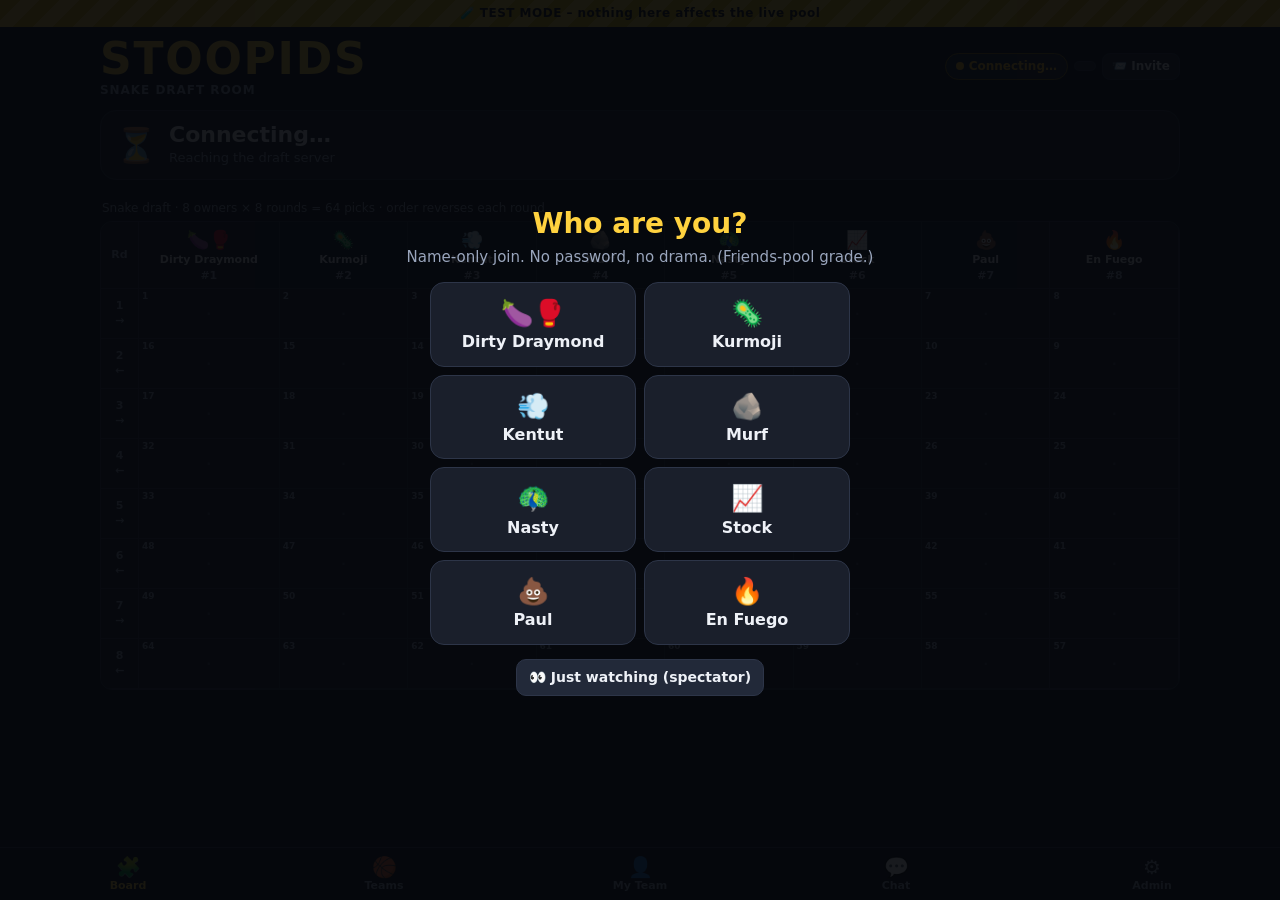
==== commit 6aa9dd4f: "Rename team Murfcockchalkrock -> Cockchalkrock (Murf stays as the Stoop name; legacy key kept for ol" ====
--- a/draft/index.html
+++ b/draft/index.html
@@ -174,7 +174,7 @@
 <div id="sheetwrap"></div>
 <div id="toast" class="toast hide"></div>
 <script>
-window.EMBED={"teams":[["324","Coastal Carolina","Coastal","CCU","006f71","a27752","https://a.espncdn.com/i/teamlogos/ncaa/500/324.png","Chanticleers"],["2132","Cincinnati","Cincinnati","CIN","000000","e00122","https://a.espncdn.com/i/teamlogos/ncaa/500/2132.png","Bearcats"],["87","Notre Dame","Notre Dame","ND","062340","c99700","https://a.espncdn.com/i/teamlogos/ncaa/500/87.png","Fighting Irish"],["163","Princeton","Princeton","PRIN","000000","ff6000","https://a.espncdn.com/i/teamlogos/ncaa/500/163.png","Tigers"],["2287","Illinois State","Illinois St","ILST","CE1126","ffe716","https://a.espncdn.com/i/teamlogos/ncaa/500/2287.png","Redbirds"],["249","North Texas","North Texas","UNT","068f33","ffffff","https://a.espncdn.com/i/teamlogos/ncaa/500/249.png","Mean Green"],["2182","Drexel","Drexel","DREX","020260","ffd65a","https://a.espncdn.com/i/teamlogos/ncaa/500/2182.png","Dragons"],["2633","Tennessee","Tennessee","TENN","ff8200","ffffff","https://a.espncdn.com/i/teamlogos/ncaa/500/2633.png","Volunteers"],["30","USC","USC","USC","9d2235","ffc72c","https://a.espncdn.com/i/teamlogos/ncaa/500/30.png","Trojans"],["2005","Air Force","Air Force","AF","003594","ffffff","https://a.espncdn.com/i/teamlogos/ncaa/500/2005.png","Falcons"],["300","UC Irvine","UC Irvine","UCI","002B5C","fec52e","https://a.espncdn.com/i/teamlogos/ncaa/500/300.png","Anteaters"],["2217","Fairfield","Fairfield","FAIR","000000","ebebeb","https://a.espncdn.com/i/teamlogos/ncaa/500/2217.png","Stags"],["2","Auburn","Auburn","AUB","002b5c","f26522","https://a.espncdn.com/i/teamlogos/ncaa/500/2.png","Tigers"],["13","Cal Poly","Cal Poly","CP","1E4D2B","eed897","https://a.espncdn.com/i/teamlogos/ncaa/500/13.png","Mustangs"],["2523","Robert Morris","Robert Morris","RMU","00214D","a21d2b","https://a.espncdn.com/i/teamlogos/ncaa/500/2523.png","Colonials"],["142","Missouri","Missouri","MIZ","f1b82d","000000","https://a.espncdn.com/i/teamlogos/ncaa/500/142.png","Tigers"],["2142","Colgate","Colgate","COLG","821019","ffffff","https://a.espncdn.com/i/teamlogos/ncaa/500/2142.png","Raiders"],["2739","Green Bay","Green Bay","GB","006633","ffffff","https://a.espncdn.com/i/teamlogos/ncaa/500/2739.png","Phoenix"],["2250","Gonzaga","Gonzaga","GONZ","041e42","c8102e","https://a.espncdn.com/i/teamlogos/ncaa/500/2250.png","Bulldogs"],["248","Houston","Houston","HOU","c8102e","ffffff","https://a.espncdn.com/i/teamlogos/ncaa/500/248.png","Cougars"],["2755","Grambling","Grambling","GRAM","ee8601","ffd10a","https://a.espncdn.com/i/teamlogos/ncaa/500/2755.png","Tigers"],["2440","Nevada","Nevada","NEV","041e42","8a8d8f","https://a.espncdn.com/i/teamlogos/ncaa/500/2440.png","Wolf Pack"],["2031","Little Rock","Little Rock","LR","AD0000","898d8f","https://a.espncdn.com/i/teamlogos/ncaa/500/2031.png","Trojans"],["2294","Iowa","Iowa","IOWA","231f20","fcd116","https://a.espncdn.com/i/teamlogos/ncaa/500/2294.png","Hawkeyes"],["61","Georgia","Georgia","UGA","ba0c2f","2c2a29","https://a.espncdn.com/i/teamlogos/ncaa/500/61.png","Bulldogs"],["41","UConn","UConn","CONN","0c2340","a2aaad","https://a.espncdn.com/i/teamlogos/ncaa/500/41.png","Huskies"],["66","Iowa State","Iowa State","ISU","ae192d","ffc72a","https://a.espncdn.com/i/teamlogos/ncaa/500/66.png","Cyclones"],["2599","St. John's","St John's","SJU","d10000","101010","https://a.espncdn.com/i/teamlogos/ncaa/500/2599.png","Red Storm"],["158","Nebraska","Nebraska","NEB","e31937","ffffff","https://a.espncdn.com/i/teamlogos/ncaa/500/158.png","Cornhuskers"],["2379","Maryland Eastern Shore","MD Eastern","UMES","5c2301","b5b7ba","https://a.espncdn.com/i/teamlogos/ncaa/500/2379.png","Hawks"],["2181","Drake","Drake","DRKE","005596","bec0c2","https://a.espncdn.com/i/teamlogos/ncaa/500/2181.png","Bulldogs"],["264","Washington","Washington","WASH","33006f","e8d3a2","https://a.espncdn.com/i/teamlogos/ncaa/500/264.png","Huskies"],["2029","Arkansas-Pine Bluff","AR-Pine Bluff","UAPB","e0aa0f","eaaa00","https://a.espncdn.com/i/teamlogos/ncaa/500/2029.png","Golden Lions"],["349","Army","Army","ARMY","000000","d3bc8d","https://a.espncdn.com/i/teamlogos/ncaa/500/349.png","Black Knights"],["84","Indiana","Indiana","IU","970310","ffffff","https://a.espncdn.com/i/teamlogos/ncaa/500/84.png","Hoosiers"],["350","UNC Wilmington","UNC Wilmington","UNCW","00665e","ffda00","https://a.espncdn.com/i/teamlogos/ncaa/500/350.png","Seahawks"],["294","Jacksonville","Jacksonville","JAX","00523e","ffffff","https://a.espncdn.com/i/teamlogos/ncaa/500/294.png","Dolphins"],["57","Florida","Florida","FLA","0021a5","fa4616","https://a.espncdn.com/i/teamlogos/ncaa/500/57.png","Gators"],["2634","Tennessee State","Tennessee St","TNST","171796","f0f0f0","https://a.espncdn.com/i/teamlogos/ncaa/500/2634.png","Tigers"],["2305","Kansas","Kansas","KU","0051ba","e8000d","https://a.espncdn.com/i/teamlogos/ncaa/500/2305.png","Jayhawks"],["2649","Toledo","Toledo","TOL","0b2240","ffcd00","https://a.espncdn.com/i/teamlogos/ncaa/500/2649.png","Rockets"],["2130","Chicago State","Chicago St","CHST","006700","ffffff","https://a.espncdn.com/i/teamlogos/ncaa/500/2130.png","Cougars"],["270","Milwaukee","Milwaukee","MILW","000000","ffc20e","https://a.espncdn.com/i/teamlogos/ncaa/500/270.png","Panthers"],["261","Vermont","Vermont","UVM","154734","ffc72c","https://a.espncdn.com/i/teamlogos/ncaa/500/261.png","Catamounts"],["2545","SE Louisiana","SE Louisiana","SELA","215732","ffc72c","https://a.espncdn.com/i/teamlogos/ncaa/500/2545.png","Lions"],["2428","North Carolina Central","NC Central","NCCU","880023","c2c3c0","https://a.espncdn.com/i/teamlogos/ncaa/500/2428.png","Eagles"],["2230","Fordham","Fordham","FOR","830032","909090","https://a.espncdn.com/i/teamlogos/ncaa/500/2230.png","Rams"],["252","BYU","BYU","BYU","0047ba","002e5d","https://a.espncdn.com/i/teamlogos/ncaa/500/252.png","Cougars"],["167","New Mexico","New Mexico","UNM","ba0c2f","a7a8aa","https://a.espncdn.com/i/teamlogos/ncaa/500/167.png","Lobos"],["43","Yale","Yale","YALE","004a81","286dc0","https://a.espncdn.com/i/teamlogos/ncaa/500/43.png","Bulldogs"],["325","Cleveland State","Cleveland St","CLE","006633","231f20","https://a.espncdn.com/i/teamlogos/ncaa/500/325.png","Vikings"],["5","UAB","UAB","UAB","1a5632","fdb913","https://a.espncdn.com/i/teamlogos/ncaa/500/5.png","Blazers"],["333","Alabama","Alabama","ALA","9e1b32","ffffff","https://a.espncdn.com/i/teamlogos/ncaa/500/333.png","Crimson Tide"],["245","Texas A&M","Texas A&M","TA&M","500000","ffffff","https://a.espncdn.com/i/teamlogos/ncaa/500/245.png","Aggies"],["44","American University","American","AMER","c41130","c8102e","https://a.espncdn.com/i/teamlogos/ncaa/500/44.png","Eagles"],["2197","Eastern Illinois","E Illinois","EIU","000000","bebab9","https://a.espncdn.com/i/teamlogos/ncaa/500/2197.png","Panthers"],["2534","Sam Houston","Sam Houston","SHSU","f56423","ffffff","https://a.espncdn.com/i/teamlogos/ncaa/500/2534.png","Bearkats"],["2275","Hofstra","Hofstra","HOF","003594","ffc72c","https://a.espncdn.com/i/teamlogos/ncaa/500/2275.png","Pride"],["2272","High Point","High Point","HPU","330072","ffffff","https://a.espncdn.com/i/teamlogos/ncaa/500/2272.png","Panthers"],["2363","Manhattan","Manhattan","MAN","4f8537","b5b7ba","https://a.espncdn.com/i/teamlogos/ncaa/500/2363.png","Jaspers"],["2335","Liberty","Liberty","LIB","0a254e","b72025","https://a.espncdn.com/i/teamlogos/ncaa/500/2335.png","Flames"],["2509","Purdue","Purdue","PUR","ceb888","000000","https://a.espncdn.com/i/teamlogos/ncaa/500/2509.png","Boilermakers"],["8","Arkansas","Arkansas","ARK","a32136","ffffff","https://a.espncdn.com/i/teamlogos/ncaa/500/8.png","Razorbacks"],["238","Vanderbilt","Vanderbilt","VAN","000000","cfae70","https://a.espncdn.com/i/teamlogos/ncaa/500/238.png","Commodores"],["26","UCLA","UCLA","UCLA","2774ae","f2a900","https://a.espncdn.com/i/teamlogos/ncaa/500/26.png","Bruins"],["236","Chattanooga","Chattanooga","UTC","00386b","dca71d","https://a.espncdn.com/i/teamlogos/ncaa/500/236.png","Mocs"],["328","Utah State","Utah State","USU","0f2439","ffffff","https://a.espncdn.com/i/teamlogos/ncaa/500/328.png","Aggies"],["2747","Wofford","Wofford","WOF","533B22","f0f0f0","https://a.espncdn.com/i/teamlogos/ncaa/500/2747.png","Terriers"],["2459","Northern Illinois","N Illinois","NIU","c8102e","000000","https://a.espncdn.com/i/teamlogos/ncaa/500/2459.png","Huskies"],["139","Saint Louis","Saint Louis","SLU","00539C","ebebeb","https://a.espncdn.com/i/teamlogos/ncaa/500/139.png","Billikens"],["154","Wake Forest","Wake Forest","WAKE","ceb888","2c2a29","https://a.espncdn.com/i/teamlogos/ncaa/500/154.png","Demon Deacons"],["2377","McNeese","McNeese","MCN","00529C","ffd204","https://a.espncdn.com/i/teamlogos/ncaa/500/2377.png","Cowboys"],["2253","Grand Canyon","Grand Canyon","GCU","522398","ffffff","https://a.espncdn.com/i/teamlogos/ncaa/500/2253.png","Lopes"],["2405","Monmouth","Monmouth","MONM","051844","ffffff","https://a.espncdn.com/i/teamlogos/ncaa/500/2405.png","Hawks"],["2097","Campbell","Campbell","CAM","000000","ffffff","https://a.espncdn.com/i/teamlogos/ncaa/500/2097.png","Fighting Camels"],["288","Lipscomb","Lipscomb","LIP","20366C","f6b734","https://a.espncdn.com/i/teamlogos/ncaa/500/288.png","Bisons"],["2641","Texas Tech","Texas Tech","TTU","da291c","000000","https://a.espncdn.com/i/teamlogos/ncaa/500/2641.png","Red Raiders"],["235","Memphis","Memphis","MEM","004991","8e908f","https://a.espncdn.com/i/teamlogos/ncaa/500/235.png","Tigers"],["258","Virginia","Virginia","UVA","232d4b","f84c1e","https://a.espncdn.com/i/teamlogos/ncaa/500/258.png","Cavaliers"],["161","Fairleigh Dickinson","FDU","FDU","72293c","28334a","https://a.espncdn.com/i/teamlogos/ncaa/500/161.png","Knights"],["2329","Lehigh","Lehigh","LEH","6c2b2a","b69e70","https://a.espncdn.com/i/teamlogos/ncaa/500/2329.png","Mountain Hawks"],["153","North Carolina","North Carolina","UNC","7bafd4","13294b","https://a.espncdn.com/i/teamlogos/ncaa/500/153.png","Tar Heels"],["2241","Gardner-Webb","Gardner-Webb","GWEB","c12535","909090","https://a.espncdn.com/i/teamlogos/ncaa/500/2241.png","Runnin' Bulldogs"],["356","Illinois","Illinois","ILL","ff5f05","13294b","https://a.espncdn.com/i/teamlogos/ncaa/500/356.png","Fighting Illini"],["150","Duke","Duke","DUKE","00539b","ffffff","https://a.espncdn.com/i/teamlogos/ncaa/500/150.png","Blue Devils"],["202","Tulsa","Tulsa","TLSA","003595","d0b787","https://a.espncdn.com/i/teamlogos/ncaa/500/202.png","Golden Hurricane"],["2750","Wright State","Wright St","WRST","cba052","cba052","https://a.espncdn.com/i/teamlogos/ncaa/500/2750.png","Raiders"],["127","Michigan State","Michigan St","MSU","173f35","ffffff","https://a.espncdn.com/i/teamlogos/ncaa/500/127.png","Spartans"],["3101","Utah Tech","Utah Tech","UTU","000000","ffffff","https://a.espncdn.com/i/teamlogos/ncaa/500/3101.png","Trailblazers"],["47","Howard","Howard","HOW","003a63","e51937","https://a.espncdn.com/i/teamlogos/ncaa/500/47.png","Bison"],["2724","Wichita State","Wichita St","WICH","ffcd00","27251f","https://a.espncdn.com/i/teamlogos/ncaa/500/2724.png","Shockers"],["2011","Alabama State","Alabama St","ALST","e9a900","0a0a0a","https://a.espncdn.com/i/teamlogos/ncaa/500/2011.png","Hornets"],["97","Louisville","Louisville","LOU","c9001f","ffffff","https://a.espncdn.com/i/teamlogos/ncaa/500/97.png","Cardinals"],["314","Iona","Iona","IONA","6f2c3e","f0ab00","https://a.espncdn.com/i/teamlogos/ncaa/500/314.png","Gaels"],["91","Bellarmine","Bellarmine","BELL","000000","ffffff","https://a.espncdn.com/i/teamlogos/ncaa/500/91.png","Knights"],["130","Michigan","Michigan","MICH","00274c","ffcb05","https://a.espncdn.com/i/teamlogos/ncaa/500/130.png","Wolverines"],["2065","Bethune-Cookman","Bethune","BCU","7b1831","e9aa12","https://a.espncdn.com/i/teamlogos/ncaa/500/2065.png","Wildcats"],["222","Villanova","Villanova","VILL","00205b","13b5ea","https://a.espncdn.com/i/teamlogos/ncaa/500/222.png","Wildcats"],["194","Ohio State","Ohio State","OSU","ba0c2f","a8adb4","https://a.espncdn.com/i/teamlogos/ncaa/500/194.png","Buckeyes"],["93","Murray State","Murray St","MUR","002148","000e00","https://a.espncdn.com/i/teamlogos/ncaa/500/93.png","Racers"],["2449","North Dakota State","N Dakota St","NDSU","01402A","ffffff","https://a.espncdn.com/i/teamlogos/ncaa/500/2449.png","Bison"],["2325","La Salle","La Salle","LAS","003356","ffce00","https://a.espncdn.com/i/teamlogos/ncaa/500/2325.png","Explorers"],["2473","Oakland","Oakland","OAK","04091c","bc955c","https://a.espncdn.com/i/teamlogos/ncaa/500/2473.png","Golden Grizzlies"],["2670","VCU","VCU","VCU","ffaf00","000000","https://a.espncdn.com/i/teamlogos/ncaa/500/2670.png","Rams"],["2239","Cal State Fullerton","Fullerton","CSUF","003767","ff8300","https://a.espncdn.com/i/teamlogos/ncaa/500/2239.png","Titans"],["2172","Denver","Denver","DEN","98002e","a8996e","https://a.espncdn.com/i/teamlogos/ncaa/500/2172.png","Pioneers"],["2390","Miami","Miami","MIA","f47423","035131","https://a.espncdn.com/i/teamlogos/ncaa/500/2390.png","Hurricanes"],["2717","Western Carolina","W Carolina","WCU","492F91","bf9e70","https://a.espncdn.com/i/teamlogos/ncaa/500/2717.png","Catamounts"],["21","San Diego State","San Diego St","SDSU","a6192e","000000","https://a.espncdn.com/i/teamlogos/ncaa/500/21.png","Aztecs"],["251","Texas","Texas","TEX","af5c37","ffffff","https://a.espncdn.com/i/teamlogos/ncaa/500/251.png","Longhorns"],["219","Pennsylvania","Penn","PENN","082A74","a6163d","https://a.espncdn.com/i/teamlogos/ncaa/500/219.png","Quakers"],["152","NC State","NC State","NCSU","cc0000","ffffff","https://a.espncdn.com/i/teamlogos/ncaa/500/152.png","Wolfpack"],["96","Kentucky","Kentucky","UK","0033a0","ffffff","https://a.espncdn.com/i/teamlogos/ncaa/500/96.png","Wildcats"],["2640","Texas Southern","Texas Southern","TXSO","860038","ffffff","https://a.espncdn.com/i/teamlogos/ncaa/500/2640.png","Tigers"],["275","Wisconsin","Wisconsin","WIS","a00000","ffffff","https://a.espncdn.com/i/teamlogos/ncaa/500/275.png","Badgers"],["304","Idaho State","Idaho St","IDST","ef8c00","e9a126","https://a.espncdn.com/i/teamlogos/ncaa/500/304.png","Bengals"],["2608","Saint Mary's","Saint Mary's","SMC","d80024","003057","https://a.espncdn.com/i/teamlogos/ncaa/500/2608.png","Gaels"],["2016","Alcorn State","Alcorn St","ALCN","4b0058","46166a","https://a.espncdn.com/i/teamlogos/ncaa/500/2016.png","Braves"],["2514","Quinnipiac","Quinnipiac","QUIN","041B43","ffffff","https://a.espncdn.com/i/teamlogos/ncaa/500/2514.png","Bobcats"],["12","Arizona","Arizona","ARIZ","cc0033","003366","https://a.espncdn.com/i/teamlogos/ncaa/500/12.png","Wildcats"],["68","Boise State","Boise St","BOIS","0033a0","d64309","https://a.espncdn.com/i/teamlogos/ncaa/500/68.png","Broncos"],["2463","Cal State Northridge","CSU Northridge","CSUN","b50000","ffffff","https://a.espncdn.com/i/teamlogos/ncaa/500/2463.png","Matadors"],["2296","Jackson State","Jackson St","JKST","123297","b5b7ba","https://a.espncdn.com/i/teamlogos/ncaa/500/2296.png","Tigers"]],"owners":[{"name":"Dirty Draymond","emoji":"🍆🥊","team_name":"Dirty Draymond's Poole Party"},{"name":"Stock","emoji":"📈","team_name":"Stock Rising"},{"name":"Kurmoji","emoji":"🦠","team_name":"Kurmoji"},{"name":"Kentut","emoji":"💨","team_name":"Kentut"},{"name":"Murf","emoji":"🪨","team_name":"Murfcockchalkrock"},{"name":"Paul","emoji":"💩","team_name":"PAUL"},{"name":"Nasty","emoji":"🦚","team_name":"Peacock"},{"name":"En Fuego","emoji":"🔥","team_name":"En Fuego"}]};
+window.EMBED={"teams":[["324","Coastal Carolina","Coastal","CCU","006f71","a27752","https://a.espncdn.com/i/teamlogos/ncaa/500/324.png","Chanticleers"],["2132","Cincinnati","Cincinnati","CIN","000000","e00122","https://a.espncdn.com/i/teamlogos/ncaa/500/2132.png","Bearcats"],["87","Notre Dame","Notre Dame","ND","062340","c99700","https://a.espncdn.com/i/teamlogos/ncaa/500/87.png","Fighting Irish"],["163","Princeton","Princeton","PRIN","000000","ff6000","https://a.espncdn.com/i/teamlogos/ncaa/500/163.png","Tigers"],["2287","Illinois State","Illinois St","ILST","CE1126","ffe716","https://a.espncdn.com/i/teamlogos/ncaa/500/2287.png","Redbirds"],["249","North Texas","North Texas","UNT","068f33","ffffff","https://a.espncdn.com/i/teamlogos/ncaa/500/249.png","Mean Green"],["2182","Drexel","Drexel","DREX","020260","ffd65a","https://a.espncdn.com/i/teamlogos/ncaa/500/2182.png","Dragons"],["2633","Tennessee","Tennessee","TENN","ff8200","ffffff","https://a.espncdn.com/i/teamlogos/ncaa/500/2633.png","Volunteers"],["30","USC","USC","USC","9d2235","ffc72c","https://a.espncdn.com/i/teamlogos/ncaa/500/30.png","Trojans"],["2005","Air Force","Air Force","AF","003594","ffffff","https://a.espncdn.com/i/teamlogos/ncaa/500/2005.png","Falcons"],["300","UC Irvine","UC Irvine","UCI","002B5C","fec52e","https://a.espncdn.com/i/teamlogos/ncaa/500/300.png","Anteaters"],["2217","Fairfield","Fairfield","FAIR","000000","ebebeb","https://a.espncdn.com/i/teamlogos/ncaa/500/2217.png","Stags"],["2","Auburn","Auburn","AUB","002b5c","f26522","https://a.espncdn.com/i/teamlogos/ncaa/500/2.png","Tigers"],["13","Cal Poly","Cal Poly","CP","1E4D2B","eed897","https://a.espncdn.com/i/teamlogos/ncaa/500/13.png","Mustangs"],["2523","Robert Morris","Robert Morris","RMU","00214D","a21d2b","https://a.espncdn.com/i/teamlogos/ncaa/500/2523.png","Colonials"],["142","Missouri","Missouri","MIZ","f1b82d","000000","https://a.espncdn.com/i/teamlogos/ncaa/500/142.png","Tigers"],["2142","Colgate","Colgate","COLG","821019","ffffff","https://a.espncdn.com/i/teamlogos/ncaa/500/2142.png","Raiders"],["2739","Green Bay","Green Bay","GB","006633","ffffff","https://a.espncdn.com/i/teamlogos/ncaa/500/2739.png","Phoenix"],["2250","Gonzaga","Gonzaga","GONZ","041e42","c8102e","https://a.espncdn.com/i/teamlogos/ncaa/500/2250.png","Bulldogs"],["248","Houston","Houston","HOU","c8102e","ffffff","https://a.espncdn.com/i/teamlogos/ncaa/500/248.png","Cougars"],["2755","Grambling","Grambling","GRAM","ee8601","ffd10a","https://a.espncdn.com/i/teamlogos/ncaa/500/2755.png","Tigers"],["2440","Nevada","Nevada","NEV","041e42","8a8d8f","https://a.espncdn.com/i/teamlogos/ncaa/500/2440.png","Wolf Pack"],["2031","Little Rock","Little Rock","LR","AD0000","898d8f","https://a.espncdn.com/i/teamlogos/ncaa/500/2031.png","Trojans"],["2294","Iowa","Iowa","IOWA","231f20","fcd116","https://a.espncdn.com/i/teamlogos/ncaa/500/2294.png","Hawkeyes"],["61","Georgia","Georgia","UGA","ba0c2f","2c2a29","https://a.espncdn.com/i/teamlogos/ncaa/500/61.png","Bulldogs"],["41","UConn","UConn","CONN","0c2340","a2aaad","https://a.espncdn.com/i/teamlogos/ncaa/500/41.png","Huskies"],["66","Iowa State","Iowa State","ISU","ae192d","ffc72a","https://a.espncdn.com/i/teamlogos/ncaa/500/66.png","Cyclones"],["2599","St. John's","St John's","SJU","d10000","101010","https://a.espncdn.com/i/teamlogos/ncaa/500/2599.png","Red Storm"],["158","Nebraska","Nebraska","NEB","e31937","ffffff","https://a.espncdn.com/i/teamlogos/ncaa/500/158.png","Cornhuskers"],["2379","Maryland Eastern Shore","MD Eastern","UMES","5c2301","b5b7ba","https://a.espncdn.com/i/teamlogos/ncaa/500/2379.png","Hawks"],["2181","Drake","Drake","DRKE","005596","bec0c2","https://a.espncdn.com/i/teamlogos/ncaa/500/2181.png","Bulldogs"],["264","Washington","Washington","WASH","33006f","e8d3a2","https://a.espncdn.com/i/teamlogos/ncaa/500/264.png","Huskies"],["2029","Arkansas-Pine Bluff","AR-Pine Bluff","UAPB","e0aa0f","eaaa00","https://a.espncdn.com/i/teamlogos/ncaa/500/2029.png","Golden Lions"],["349","Army","Army","ARMY","000000","d3bc8d","https://a.espncdn.com/i/teamlogos/ncaa/500/349.png","Black Knights"],["84","Indiana","Indiana","IU","970310","ffffff","https://a.espncdn.com/i/teamlogos/ncaa/500/84.png","Hoosiers"],["350","UNC Wilmington","UNC Wilmington","UNCW","00665e","ffda00","https://a.espncdn.com/i/teamlogos/ncaa/500/350.png","Seahawks"],["294","Jacksonville","Jacksonville","JAX","00523e","ffffff","https://a.espncdn.com/i/teamlogos/ncaa/500/294.png","Dolphins"],["57","Florida","Florida","FLA","0021a5","fa4616","https://a.espncdn.com/i/teamlogos/ncaa/500/57.png","Gators"],["2634","Tennessee State","Tennessee St","TNST","171796","f0f0f0","https://a.espncdn.com/i/teamlogos/ncaa/500/2634.png","Tigers"],["2305","Kansas","Kansas","KU","0051ba","e8000d","https://a.espncdn.com/i/teamlogos/ncaa/500/2305.png","Jayhawks"],["2649","Toledo","Toledo","TOL","0b2240","ffcd00","https://a.espncdn.com/i/teamlogos/ncaa/500/2649.png","Rockets"],["2130","Chicago State","Chicago St","CHST","006700","ffffff","https://a.espncdn.com/i/teamlogos/ncaa/500/2130.png","Cougars"],["270","Milwaukee","Milwaukee","MILW","000000","ffc20e","https://a.espncdn.com/i/teamlogos/ncaa/500/270.png","Panthers"],["261","Vermont","Vermont","UVM","154734","ffc72c","https://a.espncdn.com/i/teamlogos/ncaa/500/261.png","Catamounts"],["2545","SE Louisiana","SE Louisiana","SELA","215732","ffc72c","https://a.espncdn.com/i/teamlogos/ncaa/500/2545.png","Lions"],["2428","North Carolina Central","NC Central","NCCU","880023","c2c3c0","https://a.espncdn.com/i/teamlogos/ncaa/500/2428.png","Eagles"],["2230","Fordham","Fordham","FOR","830032","909090","https://a.espncdn.com/i/teamlogos/ncaa/500/2230.png","Rams"],["252","BYU","BYU","BYU","0047ba","002e5d","https://a.espncdn.com/i/teamlogos/ncaa/500/252.png","Cougars"],["167","New Mexico","New Mexico","UNM","ba0c2f","a7a8aa","https://a.espncdn.com/i/teamlogos/ncaa/500/167.png","Lobos"],["43","Yale","Yale","YALE","004a81","286dc0","https://a.espncdn.com/i/teamlogos/ncaa/500/43.png","Bulldogs"],["325","Cleveland State","Cleveland St","CLE","006633","231f20","https://a.espncdn.com/i/teamlogos/ncaa/500/325.png","Vikings"],["5","UAB","UAB","UAB","1a5632","fdb913","https://a.espncdn.com/i/teamlogos/ncaa/500/5.png","Blazers"],["333","Alabama","Alabama","ALA","9e1b32","ffffff","https://a.espncdn.com/i/teamlogos/ncaa/500/333.png","Crimson Tide"],["245","Texas A&M","Texas A&M","TA&M","500000","ffffff","https://a.espncdn.com/i/teamlogos/ncaa/500/245.png","Aggies"],["44","American University","American","AMER","c41130","c8102e","https://a.espncdn.com/i/teamlogos/ncaa/500/44.png","Eagles"],["2197","Eastern Illinois","E Illinois","EIU","000000","bebab9","https://a.espncdn.com/i/teamlogos/ncaa/500/2197.png","Panthers"],["2534","Sam Houston","Sam Houston","SHSU","f56423","ffffff","https://a.espncdn.com/i/teamlogos/ncaa/500/2534.png","Bearkats"],["2275","Hofstra","Hofstra","HOF","003594","ffc72c","https://a.espncdn.com/i/teamlogos/ncaa/500/2275.png","Pride"],["2272","High Point","High Point","HPU","330072","ffffff","https://a.espncdn.com/i/teamlogos/ncaa/500/2272.png","Panthers"],["2363","Manhattan","Manhattan","MAN","4f8537","b5b7ba","https://a.espncdn.com/i/teamlogos/ncaa/500/2363.png","Jaspers"],["2335","Liberty","Liberty","LIB","0a254e","b72025","https://a.espncdn.com/i/teamlogos/ncaa/500/2335.png","Flames"],["2509","Purdue","Purdue","PUR","ceb888","000000","https://a.espncdn.com/i/teamlogos/ncaa/500/2509.png","Boilermakers"],["8","Arkansas","Arkansas","ARK","a32136","ffffff","https://a.espncdn.com/i/teamlogos/ncaa/500/8.png","Razorbacks"],["238","Vanderbilt","Vanderbilt","VAN","000000","cfae70","https://a.espncdn.com/i/teamlogos/ncaa/500/238.png","Commodores"],["26","UCLA","UCLA","UCLA","2774ae","f2a900","https://a.espncdn.com/i/teamlogos/ncaa/500/26.png","Bruins"],["236","Chattanooga","Chattanooga","UTC","00386b","dca71d","https://a.espncdn.com/i/teamlogos/ncaa/500/236.png","Mocs"],["328","Utah State","Utah State","USU","0f2439","ffffff","https://a.espncdn.com/i/teamlogos/ncaa/500/328.png","Aggies"],["2747","Wofford","Wofford","WOF","533B22","f0f0f0","https://a.espncdn.com/i/teamlogos/ncaa/500/2747.png","Terriers"],["2459","Northern Illinois","N Illinois","NIU","c8102e","000000","https://a.espncdn.com/i/teamlogos/ncaa/500/2459.png","Huskies"],["139","Saint Louis","Saint Louis","SLU","00539C","ebebeb","https://a.espncdn.com/i/teamlogos/ncaa/500/139.png","Billikens"],["154","Wake Forest","Wake Forest","WAKE","ceb888","2c2a29","https://a.espncdn.com/i/teamlogos/ncaa/500/154.png","Demon Deacons"],["2377","McNeese","McNeese","MCN","00529C","ffd204","https://a.espncdn.com/i/teamlogos/ncaa/500/2377.png","Cowboys"],["2253","Grand Canyon","Grand Canyon","GCU","522398","ffffff","https://a.espncdn.com/i/teamlogos/ncaa/500/2253.png","Lopes"],["2405","Monmouth","Monmouth","MONM","051844","ffffff","https://a.espncdn.com/i/teamlogos/ncaa/500/2405.png","Hawks"],["2097","Campbell","Campbell","CAM","000000","ffffff","https://a.espncdn.com/i/teamlogos/ncaa/500/2097.png","Fighting Camels"],["288","Lipscomb","Lipscomb","LIP","20366C","f6b734","https://a.espncdn.com/i/teamlogos/ncaa/500/288.png","Bisons"],["2641","Texas Tech","Texas Tech","TTU","da291c","000000","https://a.espncdn.com/i/teamlogos/ncaa/500/2641.png","Red Raiders"],["235","Memphis","Memphis","MEM","004991","8e908f","https://a.espncdn.com/i/teamlogos/ncaa/500/235.png","Tigers"],["258","Virginia","Virginia","UVA","232d4b","f84c1e","https://a.espncdn.com/i/teamlogos/ncaa/500/258.png","Cavaliers"],["161","Fairleigh Dickinson","FDU","FDU","72293c","28334a","https://a.espncdn.com/i/teamlogos/ncaa/500/161.png","Knights"],["2329","Lehigh","Lehigh","LEH","6c2b2a","b69e70","https://a.espncdn.com/i/teamlogos/ncaa/500/2329.png","Mountain Hawks"],["153","North Carolina","North Carolina","UNC","7bafd4","13294b","https://a.espncdn.com/i/teamlogos/ncaa/500/153.png","Tar Heels"],["2241","Gardner-Webb","Gardner-Webb","GWEB","c12535","909090","https://a.espncdn.com/i/teamlogos/ncaa/500/2241.png","Runnin' Bulldogs"],["356","Illinois","Illinois","ILL","ff5f05","13294b","https://a.espncdn.com/i/teamlogos/ncaa/500/356.png","Fighting Illini"],["150","Duke","Duke","DUKE","00539b","ffffff","https://a.espncdn.com/i/teamlogos/ncaa/500/150.png","Blue Devils"],["202","Tulsa","Tulsa","TLSA","003595","d0b787","https://a.espncdn.com/i/teamlogos/ncaa/500/202.png","Golden Hurricane"],["2750","Wright State","Wright St","WRST","cba052","cba052","https://a.espncdn.com/i/teamlogos/ncaa/500/2750.png","Raiders"],["127","Michigan State","Michigan St","MSU","173f35","ffffff","https://a.espncdn.com/i/teamlogos/ncaa/500/127.png","Spartans"],["3101","Utah Tech","Utah Tech","UTU","000000","ffffff","https://a.espncdn.com/i/teamlogos/ncaa/500/3101.png","Trailblazers"],["47","Howard","Howard","HOW","003a63","e51937","https://a.espncdn.com/i/teamlogos/ncaa/500/47.png","Bison"],["2724","Wichita State","Wichita St","WICH","ffcd00","27251f","https://a.espncdn.com/i/teamlogos/ncaa/500/2724.png","Shockers"],["2011","Alabama State","Alabama St","ALST","e9a900","0a0a0a","https://a.espncdn.com/i/teamlogos/ncaa/500/2011.png","Hornets"],["97","Louisville","Louisville","LOU","c9001f","ffffff","https://a.espncdn.com/i/teamlogos/ncaa/500/97.png","Cardinals"],["314","Iona","Iona","IONA","6f2c3e","f0ab00","https://a.espncdn.com/i/teamlogos/ncaa/500/314.png","Gaels"],["91","Bellarmine","Bellarmine","BELL","000000","ffffff","https://a.espncdn.com/i/teamlogos/ncaa/500/91.png","Knights"],["130","Michigan","Michigan","MICH","00274c","ffcb05","https://a.espncdn.com/i/teamlogos/ncaa/500/130.png","Wolverines"],["2065","Bethune-Cookman","Bethune","BCU","7b1831","e9aa12","https://a.espncdn.com/i/teamlogos/ncaa/500/2065.png","Wildcats"],["222","Villanova","Villanova","VILL","00205b","13b5ea","https://a.espncdn.com/i/teamlogos/ncaa/500/222.png","Wildcats"],["194","Ohio State","Ohio State","OSU","ba0c2f","a8adb4","https://a.espncdn.com/i/teamlogos/ncaa/500/194.png","Buckeyes"],["93","Murray State","Murray St","MUR","002148","000e00","https://a.espncdn.com/i/teamlogos/ncaa/500/93.png","Racers"],["2449","North Dakota State","N Dakota St","NDSU","01402A","ffffff","https://a.espncdn.com/i/teamlogos/ncaa/500/2449.png","Bison"],["2325","La Salle","La Salle","LAS","003356","ffce00","https://a.espncdn.com/i/teamlogos/ncaa/500/2325.png","Explorers"],["2473","Oakland","Oakland","OAK","04091c","bc955c","https://a.espncdn.com/i/teamlogos/ncaa/500/2473.png","Golden Grizzlies"],["2670","VCU","VCU","VCU","ffaf00","000000","https://a.espncdn.com/i/teamlogos/ncaa/500/2670.png","Rams"],["2239","Cal State Fullerton","Fullerton","CSUF","003767","ff8300","https://a.espncdn.com/i/teamlogos/ncaa/500/2239.png","Titans"],["2172","Denver","Denver","DEN","98002e","a8996e","https://a.espncdn.com/i/teamlogos/ncaa/500/2172.png","Pioneers"],["2390","Miami","Miami","MIA","f47423","035131","https://a.espncdn.com/i/teamlogos/ncaa/500/2390.png","Hurricanes"],["2717","Western Carolina","W Carolina","WCU","492F91","bf9e70","https://a.espncdn.com/i/teamlogos/ncaa/500/2717.png","Catamounts"],["21","San Diego State","San Diego St","SDSU","a6192e","000000","https://a.espncdn.com/i/teamlogos/ncaa/500/21.png","Aztecs"],["251","Texas","Texas","TEX","af5c37","ffffff","https://a.espncdn.com/i/teamlogos/ncaa/500/251.png","Longhorns"],["219","Pennsylvania","Penn","PENN","082A74","a6163d","https://a.espncdn.com/i/teamlogos/ncaa/500/219.png","Quakers"],["152","NC State","NC State","NCSU","cc0000","ffffff","https://a.espncdn.com/i/teamlogos/ncaa/500/152.png","Wolfpack"],["96","Kentucky","Kentucky","UK","0033a0","ffffff","https://a.espncdn.com/i/teamlogos/ncaa/500/96.png","Wildcats"],["2640","Texas Southern","Texas Southern","TXSO","860038","ffffff","https://a.espncdn.com/i/teamlogos/ncaa/500/2640.png","Tigers"],["275","Wisconsin","Wisconsin","WIS","a00000","ffffff","https://a.espncdn.com/i/teamlogos/ncaa/500/275.png","Badgers"],["304","Idaho State","Idaho St","IDST","ef8c00","e9a126","https://a.espncdn.com/i/teamlogos/ncaa/500/304.png","Bengals"],["2608","Saint Mary's","Saint Mary's","SMC","d80024","003057","https://a.espncdn.com/i/teamlogos/ncaa/500/2608.png","Gaels"],["2016","Alcorn State","Alcorn St","ALCN","4b0058","46166a","https://a.espncdn.com/i/teamlogos/ncaa/500/2016.png","Braves"],["2514","Quinnipiac","Quinnipiac","QUIN","041B43","ffffff","https://a.espncdn.com/i/teamlogos/ncaa/500/2514.png","Bobcats"],["12","Arizona","Arizona","ARIZ","cc0033","003366","https://a.espncdn.com/i/teamlogos/ncaa/500/12.png","Wildcats"],["68","Boise State","Boise St","BOIS","0033a0","d64309","https://a.espncdn.com/i/teamlogos/ncaa/500/68.png","Broncos"],["2463","Cal State Northridge","CSU Northridge","CSUN","b50000","ffffff","https://a.espncdn.com/i/teamlogos/ncaa/500/2463.png","Matadors"],["2296","Jackson State","Jackson St","JKST","123297","b5b7ba","https://a.espncdn.com/i/teamlogos/ncaa/500/2296.png","Tigers"]],"owners":[{"name":"Dirty Draymond","emoji":"🍆🥊","team_name":"Dirty Draymond's Poole Party"},{"name":"Stock","emoji":"📈","team_name":"Stock Rising"},{"name":"Kurmoji","emoji":"🦠","team_name":"Kurmoji"},{"name":"Kentut","emoji":"💨","team_name":"Kentut"},{"name":"Murf","emoji":"🪨","team_name":"Cockchalkrock"},{"name":"Paul","emoji":"💩","team_name":"PAUL"},{"name":"Nasty","emoji":"🦚","team_name":"Peacock"},{"name":"En Fuego","emoji":"🔥","team_name":"En Fuego"}]};
 </script>
 <script>
 var qrcode=function(){var t=function(t,r){var e=t,n=g[r],o=null,i=0,a=null,u=[],f={},c=function(t,r){o=function(t){for(var r=new Array(t),e=0;e<t;e+=1){r[e]=new Array(t);for(var n=0;n<t;n+=1)r[e][n]=null}return r}(i=4*e+17),l(0,0),l(i-7,0),l(0,i-7),s(),h(),d(t,r),e>=7&&v(t),null==a&&(a=p(e,n,u)),w(a,r)},l=function(t,r){for(var e=-1;e<=7;e+=1)if(!(t+e<=-1||i<=t+e))for(var n=-1;n<=7;n+=1)r+n<=-1||i<=r+n||(o[t+e][r+n]=0<=e&&e<=6&&(0==n||6==n)||0<=n&&n<=6&&(0==e||6==e)||2<=e&&e<=4&&2<=n&&n<=4)},h=function(){for(var t=8;t<i-8;t+=1)null==o[t][6]&&(o[t][6]=t%2==0);for(var r=8;r<i-8;r+=1)null==o[6][r]&&(o[6][r]=r%2==0)},s=function(){for(var t=B.getPatternPosition(e),r=0;r<t.length;r+=1)for(var n=0;n<t.length;n+=1){var i=t[r],a=t[n];if(null==o[i][a])for(var u=-2;u<=2;u+=1)for(var f=-2;f<=2;f+=1)o[i+u][a+f]=-2==u||2==u||-2==f||2==f||0==u&&0==f}},v=function(t){for(var r=B.getBCHTypeNumber(e),n=0;n<18;n+=1){var a=!t&&1==(r>>n&1);o[Math.floor(n/3)][n%3+i-8-3]=a}for(n=0;n<18;n+=1){a=!t&&1==(r>>n&1);o[n%3+i-8-3][Math.floor(n/3)]=a}},d=function(t,r){for(var e=n<<3|r,a=B.getBCHTypeInfo(e),u=0;u<15;u+=1){var f=!t&&1==(a>>u&1);u<6?o[u][8]=f:u<8?o[u+1][8]=f:o[i-15+u][8]=f}for(u=0;u<15;u+=1){f=!t&&1==(a>>u&1);u<8?o[8][i-u-1]=f:u<9?o[8][15-u-1+1]=f:o[8][15-u-1]=f}o[i-8][8]=!t},w=function(t,r){for(var e=-1,n=i-1,a=7,u=0,f=B.getMaskFunction(r),c=i-1;c>0;c-=2)for(6==c&&(c-=1);;){for(var g=0;g<2;g+=1)if(null==o[n][c-g]){var l=!1;u<t.length&&(l=1==(t[u]>>>a&1)),f(n,c-g)&&(l=!l),o[n][c-g]=l,-1==(a-=1)&&(u+=1,a=7)}if((n+=e)<0||i<=n){n-=e,e=-e;break}}},p=function(t,r,e){for(var n=A.getRSBlocks(t,r),o=b(),i=0;i<e.length;i+=1){var a=e[i];o.put(a.getMode(),4),o.put(a.getLength(),B.getLengthInBits(a.getMode(),t)),a.write(o)}var u=0;for(i=0;i<n.length;i+=1)u+=n[i].dataCount;if(o.getLengthInBits()>8*u)throw"code length overflow. ("+o.getLengthInBits()+">"+8*u+")";for(o.getLengthInBits()+4<=8*u&&o.put(0,4);o.getLengthInBits()%8!=0;)o.putBit(!1);for(;!(o.getLengthInBits()>=8*u||(o.put(236,8),o.getLengthInBits()>=8*u));)o.put(17,8);return function(t,r){for(var e=0,n=0,o=0,i=new Array(r.length),a=new Array(r.length),u=0;u<r.length;u+=1){var f=r[u].dataCount,c=r[u].totalCount-f;n=Math.max(n,f),o=Math.max(o,c),i[u]=new Array(f);for(var g=0;g<i[u].length;g+=1)i[u][g]=255&t.getBuffer()[g+e];e+=f;var l=B.getErrorCorrectPolynomial(c),h=k(i[u],l.getLength()-1).mod(l);for(a[u]=new Array(l.getLength()-1),g=0;g<a[u].length;g+=1){var s=g+h.getLength()-a[u].length;a[u][g]=s>=0?h.getAt(s):0}}var v=0;for(g=0;g<r.length;g+=1)v+=r[g].totalCount;var d=new Array(v),w=0;for(g=0;g<n;g+=1)for(u=0;u<r.length;u+=1)g<i[u].length&&(d[w]=i[u][g],w+=1);for(g=0;g<o;g+=1)for(u=0;u<r.length;u+=1)g<a[u].length&&(d[w]=a[u][g],w+=1);return d}(o,n)};f.addData=function(t,r){var e=null;switch(r=r||"Byte"){case"Numeric":e=M(t);break;case"Alphanumeric":e=x(t);break;case"Byte":e=m(t);break;case"Kanji":e=L(t);break;default:throw"mode:"+r}u.push(e),a=null},f.isDark=function(t,r){if(t<0||i<=t||r<0||i<=r)throw t+","+r;return o[t][r]},f.getModuleCount=function(){return i},f.make=function(){if(e<1){for(var t=1;t<40;t++){for(var r=A.getRSBlocks(t,n),o=b(),i=0;i<u.length;i++){var a=u[i];o.put(a.getMode(),4),o.put(a.getLength(),B.getLengthInBits(a.getMode(),t)),a.write(o)}var g=0;for(i=0;i<r.length;i++)g+=r[i].dataCount;if(o.getLengthInBits()<=8*g)break}e=t}c(!1,function(){for(var t=0,r=0,e=0;e<8;e+=1){c(!0,e);var n=B.getLostPoint(f);(0==e||t>n)&&(t=n,r=e)}return r}())},f.createTableTag=function(t,r){t=t||2;var e="";e+='<table style="',e+=" border-width: 0px; border-style: none;",e+=" border-collapse: collapse;",e+=" padding: 0px; margin: "+(r=void 0===r?4*t:r)+"px;",e+='">',e+="<tbody>";for(var n=0;n<f.getModuleCount();n+=1){e+="<tr>";for(var o=0;o<f.getModuleCount();o+=1)e+='<td style="',e+=" border-width: 0px; border-style: none;",e+=" border-collapse: collapse;",e+=" padding: 0px; margin: 0px;",e+=" width: "+t+"px;",e+=" height: "+t+"px;",e+=" background-color: ",e+=f.isDark(n,o)?"#000000":"#ffffff",e+=";",e+='"/>';e+="</tr>"}return e+="</tbody>",e+="</table>"},f.createSvgTag=function(t,r,e,n){var o={};"object"==typeof arguments[0]&&(t=(o=arguments[0]).cellSize,r=o.margin,e=o.alt,n=o.title),t=t||2,r=void 0===r?4*t:r,(e="string"==typeof e?{text:e}:e||{}).text=e.text||null,e.id=e.text?e.id||"qrcode-description":null,(n="string"==typeof n?{text:n}:n||{}).text=n.text||null,n.id=n.text?n.id||"qrcode-title":null;var i,a,u,c,g=f.getModuleCount()*t+2*r,l="";for(c="l"+t+",0 0,"+t+" -"+t+",0 0,-"+t+"z ",l+='<svg version="1.1" xmlns="http://www.w3.org/2000/svg"',l+=o.scalable?"":' width="'+g+'px" height="'+g+'px"',l+=' viewBox="0 0 '+g+" "+g+'" ',l+=' preserveAspectRatio="xMinYMin meet"',l+=n.text||e.text?' role="img" aria-labelledby="'+y([n.id,e.id].join(" ").trim())+'"':"",l+=">",l+=n.text?'<title id="'+y(n.id)+'">'+y(n.text)+"</title>":"",l+=e.text?'<description id="'+y(e.id)+'">'+y(e.text)+"</description>":"",l+='<rect width="100%" height="100%" fill="white" cx="0" cy="0"/>',l+='<path d="',a=0;a<f.getModuleCount();a+=1)for(u=a*t+r,i=0;i<f.getModuleCount();i+=1)f.isDark(a,i)&&(l+="M"+(i*t+r)+","+u+c);return l+='" stroke="transparent" fill="black"/>',l+="</svg>"},f.createDataURL=function(t,r){t=t||2,r=void 0===r?4*t:r;var e=f.getModuleCount()*t+2*r,n=r,o=e-r;return I(e,e,function(r,e){if(n<=r&&r<o&&n<=e&&e<o){var i=Math.floor((r-n)/t),a=Math.floor((e-n)/t);return f.isDark(a,i)?0:1}return 1})},f.createImgTag=function(t,r,e){t=t||2,r=void 0===r?4*t:r;var n=f.getModuleCount()*t+2*r,o="";return o+="<img",o+=' src="',o+=f.createDataURL(t,r),o+='"',o+=' width="',o+=n,o+='"',o+=' height="',o+=n,o+='"',e&&(o+=' alt="',o+=y(e),o+='"'),o+="/>"};var y=function(t){for(var r="",e=0;e<t.length;e+=1){var n=t.charAt(e);switch(n){case"<":r+="&lt;";break;case">":r+="&gt;";break;case"&":r+="&amp;";break;case'"':r+="&quot;";break;default:r+=n}}return r};return f.createASCII=function(t,r){if((t=t||1)<2)return function(t){t=void 0===t?2:t;var r,e,n,o,i,a=1*f.getModuleCount()+2*t,u=t,c=a-t,g={"██":"█","█ ":"▀"," █":"▄","  ":" "},l={"██":"▀","█ ":"▀"," █":" ","  ":" "},h="";for(r=0;r<a;r+=2){for(n=Math.floor((r-u)/1),o=Math.floor((r+1-u)/1),e=0;e<a;e+=1)i="█",u<=e&&e<c&&u<=r&&r<c&&f.isDark(n,Math.floor((e-u)/1))&&(i=" "),u<=e&&e<c&&u<=r+1&&r+1<c&&f.isDark(o,Math.floor((e-u)/1))?i+=" ":i+="█",h+=t<1&&r+1>=c?l[i]:g[i];h+="\n"}return a%2&&t>0?h.substring(0,h.length-a-1)+Array(a+1).join("▀"):h.substring(0,h.length-1)}(r);t-=1,r=void 0===r?2*t:r;var e,n,o,i,a=f.getModuleCount()*t+2*r,u=r,c=a-r,g=Array(t+1).join("██"),l=Array(t+1).join("  "),h="",s="";for(e=0;e<a;e+=1){for(o=Math.floor((e-u)/t),s="",n=0;n<a;n+=1)i=1,u<=n&&n<c&&u<=e&&e<c&&f.isDark(o,Math.floor((n-u)/t))&&(i=0),s+=i?g:l;for(o=0;o<t;o+=1)h+=s+"\n"}return h.substring(0,h.length-1)},f.renderTo2dContext=function(t,r){r=r||2;for(var e=f.getModuleCount(),n=0;n<e;n++)for(var o=0;o<e;o++)t.fillStyle=f.isDark(n,o)?"black":"white",t.fillRect(o*r,n*r,r,r)},f};t.stringToBytes=(t.stringToBytesFuncs={default:function(t){for(var r=[],e=0;e<t.length;e+=1){var n=t.charCodeAt(e);r.push(255&n)}return r}}).default,t.createStringToBytes=function(t,r){var e=function(){for(var e=S(t),n=function(){var t=e.read();if(-1==t)throw"eof";return t},o=0,i={};;){var a=e.read();if(-1==a)break;var u=n(),f=n()<<8|n();i[String.fromCharCode(a<<8|u)]=f,o+=1}if(o!=r)throw o+" != "+r;return i}(),n="?".charCodeAt(0);return function(t){for(var r=[],o=0;o<t.length;o+=1){var i=t.charCodeAt(o);if(i<128)r.push(i);else{var a=e[t.charAt(o)];"number"==typeof a?(255&a)==a?r.push(a):(r.push(a>>>8),r.push(255&a)):r.push(n)}}return r}};var r,e,n,o,i,a=1,u=2,f=4,c=8,g={L:1,M:0,Q:3,H:2},l=0,h=1,s=2,v=3,d=4,w=5,p=6,y=7,B=(r=[[],[6,18],[6,22],[6,26],[6,30],[6,34],[6,22,38],[6,24,42],[6,26,46],[6,28,50],[6,30,54],[6,32,58],[6,34,62],[6,26,46,66],[6,26,48,70],[6,26,50,74],[6,30,54,78],[6,30,56,82],[6,30,58,86],[6,34,62,90],[6,28,50,72,94],[6,26,50,74,98],[6,30,54,78,102],[6,28,54,80,106],[6,32,58,84,110],[6,30,58,86,114],[6,34,62,90,118],[6,26,50,74,98,122],[6,30,54,78,102,126],[6,26,52,78,104,130],[6,30,56,82,108,134],[6,34,60,86,112,138],[6,30,58,86,114,142],[6,34,62,90,118,146],[6,30,54,78,102,126,150],[6,24,50,76,102,128,154],[6,28,54,80,106,132,158],[6,32,58,84,110,136,162],[6,26,54,82,110,138,166],[6,30,58,86,114,142,170]],e=1335,n=7973,i=function(t){for(var r=0;0!=t;)r+=1,t>>>=1;return r},(o={}).getBCHTypeInfo=function(t){for(var r=t<<10;i(r)-i(e)>=0;)r^=e<<i(r)-i(e);return 21522^(t<<10|r)},o.getBCHTypeNumber=function(t){for(var r=t<<12;i(r)-i(n)>=0;)r^=n<<i(r)-i(n);return t<<12|r},o.getPatternPosition=function(t){return r[t-1]},o.getMaskFunction=function(t){switch(t){case l:return function(t,r){return(t+r)%2==0};case h:return function(t,r){return t%2==0};case s:return function(t,r){return r%3==0};case v:return function(t,r){return(t+r)%3==0};case d:return function(t,r){return(Math.floor(t/2)+Math.floor(r/3))%2==0};case w:return function(t,r){return t*r%2+t*r%3==0};case p:return function(t,r){return(t*r%2+t*r%3)%2==0};case y:return function(t,r){return(t*r%3+(t+r)%2)%2==0};default:throw"bad maskPattern:"+t}},o.getErrorCorrectPolynomial=function(t){for(var r=k([1],0),e=0;e<t;e+=1)r=r.multiply(k([1,C.gexp(e)],0));return r},o.getLengthInBits=function(t,r){if(1<=r&&r<10)switch(t){case a:return 10;case u:return 9;case f:case c:return 8;default:throw"mode:"+t}else if(r<27)switch(t){case a:return 12;case u:return 11;case f:return 16;case c:return 10;default:throw"mode:"+t}else{if(!(r<41))throw"type:"+r;switch(t){case a:return 14;case u:return 13;case f:return 16;case c:return 12;default:throw"mode:"+t}}},o.getLostPoint=function(t){for(var r=t.getModuleCount(),e=0,n=0;n<r;n+=1)for(var o=0;o<r;o+=1){for(var i=0,a=t.isDark(n,o),u=-1;u<=1;u+=1)if(!(n+u<0||r<=n+u))for(var f=-1;f<=1;f+=1)o+f<0||r<=o+f||0==u&&0==f||a==t.isDark(n+u,o+f)&&(i+=1);i>5&&(e+=3+i-5)}for(n=0;n<r-1;n+=1)for(o=0;o<r-1;o+=1){var c=0;t.isDark(n,o)&&(c+=1),t.isDark(n+1,o)&&(c+=1),t.isDark(n,o+1)&&(c+=1),t.isDark(n+1,o+1)&&(c+=1),0!=c&&4!=c||(e+=3)}for(n=0;n<r;n+=1)for(o=0;o<r-6;o+=1)t.isDark(n,o)&&!t.isDark(n,o+1)&&t.isDark(n,o+2)&&t.isDark(n,o+3)&&t.isDark(n,o+4)&&!t.isDark(n,o+5)&&t.isDark(n,o+6)&&(e+=40);for(o=0;o<r;o+=1)for(n=0;n<r-6;n+=1)t.isDark(n,o)&&!t.isDark(n+1,o)&&t.isDark(n+2,o)&&t.isDark(n+3,o)&&t.isDark(n+4,o)&&!t.isDark(n+5,o)&&t.isDark(n+6,o)&&(e+=40);var g=0;for(o=0;o<r;o+=1)for(n=0;n<r;n+=1)t.isDark(n,o)&&(g+=1);return e+=Math.abs(100*g/r/r-50)/5*10},o),C=function(){for(var t=new Array(256),r=new Array(256),e=0;e<8;e+=1)t[e]=1<<e;for(e=8;e<256;e+=1)t[e]=t[e-4]^t[e-5]^t[e-6]^t[e-8];for(e=0;e<255;e+=1)r[t[e]]=e;var n={glog:function(t){if(t<1)throw"glog("+t+")";return r[t]},gexp:function(r){for(;r<0;)r+=255;for(;r>=256;)r-=255;return t[r]}};return n}();function k(t,r){if(void 0===t.length)throw t.length+"/"+r;var e=function(){for(var e=0;e<t.length&&0==t[e];)e+=1;for(var n=new Array(t.length-e+r),o=0;o<t.length-e;o+=1)n[o]=t[o+e];return n}(),n={getAt:function(t){return e[t]},getLength:function(){return e.length},multiply:function(t){for(var r=new Array(n.getLength()+t.getLength()-1),e=0;e<n.getLength();e+=1)for(var o=0;o<t.getLength();o+=1)r[e+o]^=C.gexp(C.glog(n.getAt(e))+C.glog(t.getAt(o)));return k(r,0)},mod:function(t){if(n.getLength()-t.getLength()<0)return n;for(var r=C.glog(n.getAt(0))-C.glog(t.getAt(0)),e=new Array(n.getLength()),o=0;o<n.getLength();o+=1)e[o]=n.getAt(o);for(o=0;o<t.getLength();o+=1)e[o]^=C.gexp(C.glog(t.getAt(o))+r);return k(e,0).mod(t)}};return n}var A=function(){var t=[[1,26,19],[1,26,16],[1,26,13],[1,26,9],[1,44,34],[1,44,28],[1,44,22],[1,44,16],[1,70,55],[1,70,44],[2,35,17],[2,35,13],[1,100,80],[2,50,32],[2,50,24],[4,25,9],[1,134,108],[2,67,43],[2,33,15,2,34,16],[2,33,11,2,34,12],[2,86,68],[4,43,27],[4,43,19],[4,43,15],[2,98,78],[4,49,31],[2,32,14,4,33,15],[4,39,13,1,40,14],[2,121,97],[2,60,38,2,61,39],[4,40,18,2,41,19],[4,40,14,2,41,15],[2,146,116],[3,58,36,2,59,37],[4,36,16,4,37,17],[4,36,12,4,37,13],[2,86,68,2,87,69],[4,69,43,1,70,44],[6,43,19,2,44,20],[6,43,15,2,44,16],[4,101,81],[1,80,50,4,81,51],[4,50,22,4,51,23],[3,36,12,8,37,13],[2,116,92,2,117,93],[6,58,36,2,59,37],[4,46,20,6,47,21],[7,42,14,4,43,15],[4,133,107],[8,59,37,1,60,38],[8,44,20,4,45,21],[12,33,11,4,34,12],[3,145,115,1,146,116],[4,64,40,5,65,41],[11,36,16,5,37,17],[11,36,12,5,37,13],[5,109,87,1,110,88],[5,65,41,5,66,42],[5,54,24,7,55,25],[11,36,12,7,37,13],[5,122,98,1,123,99],[7,73,45,3,74,46],[15,43,19,2,44,20],[3,45,15,13,46,16],[1,135,107,5,136,108],[10,74,46,1,75,47],[1,50,22,15,51,23],[2,42,14,17,43,15],[5,150,120,1,151,121],[9,69,43,4,70,44],[17,50,22,1,51,23],[2,42,14,19,43,15],[3,141,113,4,142,114],[3,70,44,11,71,45],[17,47,21,4,48,22],[9,39,13,16,40,14],[3,135,107,5,136,108],[3,67,41,13,68,42],[15,54,24,5,55,25],[15,43,15,10,44,16],[4,144,116,4,145,117],[17,68,42],[17,50,22,6,51,23],[19,46,16,6,47,17],[2,139,111,7,140,112],[17,74,46],[7,54,24,16,55,25],[34,37,13],[4,151,121,5,152,122],[4,75,47,14,76,48],[11,54,24,14,55,25],[16,45,15,14,46,16],[6,147,117,4,148,118],[6,73,45,14,74,46],[11,54,24,16,55,25],[30,46,16,2,47,17],[8,132,106,4,133,107],[8,75,47,13,76,48],[7,54,24,22,55,25],[22,45,15,13,46,16],[10,142,114,2,143,115],[19,74,46,4,75,47],[28,50,22,6,51,23],[33,46,16,4,47,17],[8,152,122,4,153,123],[22,73,45,3,74,46],[8,53,23,26,54,24],[12,45,15,28,46,16],[3,147,117,10,148,118],[3,73,45,23,74,46],[4,54,24,31,55,25],[11,45,15,31,46,16],[7,146,116,7,147,117],[21,73,45,7,74,46],[1,53,23,37,54,24],[19,45,15,26,46,16],[5,145,115,10,146,116],[19,75,47,10,76,48],[15,54,24,25,55,25],[23,45,15,25,46,16],[13,145,115,3,146,116],[2,74,46,29,75,47],[42,54,24,1,55,25],[23,45,15,28,46,16],[17,145,115],[10,74,46,23,75,47],[10,54,24,35,55,25],[19,45,15,35,46,16],[17,145,115,1,146,116],[14,74,46,21,75,47],[29,54,24,19,55,25],[11,45,15,46,46,16],[13,145,115,6,146,116],[14,74,46,23,75,47],[44,54,24,7,55,25],[59,46,16,1,47,17],[12,151,121,7,152,122],[12,75,47,26,76,48],[39,54,24,14,55,25],[22,45,15,41,46,16],[6,151,121,14,152,122],[6,75,47,34,76,48],[46,54,24,10,55,25],[2,45,15,64,46,16],[17,152,122,4,153,123],[29,74,46,14,75,47],[49,54,24,10,55,25],[24,45,15,46,46,16],[4,152,122,18,153,123],[13,74,46,32,75,47],[48,54,24,14,55,25],[42,45,15,32,46,16],[20,147,117,4,148,118],[40,75,47,7,76,48],[43,54,24,22,55,25],[10,45,15,67,46,16],[19,148,118,6,149,119],[18,75,47,31,76,48],[34,54,24,34,55,25],[20,45,15,61,46,16]],r=function(t,r){var e={};return e.totalCount=t,e.dataCount=r,e},e={};return e.getRSBlocks=function(e,n){var o=function(r,e){switch(e){case g.L:return t[4*(r-1)+0];case g.M:return t[4*(r-1)+1];case g.Q:return t[4*(r-1)+2];case g.H:return t[4*(r-1)+3];default:return}}(e,n);if(void 0===o)throw"bad rs block @ typeNumber:"+e+"/errorCorrectionLevel:"+n;for(var i=o.length/3,a=[],u=0;u<i;u+=1)for(var f=o[3*u+0],c=o[3*u+1],l=o[3*u+2],h=0;h<f;h+=1)a.push(r(c,l));return a},e}(),b=function(){var t=[],r=0,e={getBuffer:function(){return t},getAt:function(r){var e=Math.floor(r/8);return 1==(t[e]>>>7-r%8&1)},put:function(t,r){for(var n=0;n<r;n+=1)e.putBit(1==(t>>>r-n-1&1))},getLengthInBits:function(){return r},putBit:function(e){var n=Math.floor(r/8);t.length<=n&&t.push(0),e&&(t[n]|=128>>>r%8),r+=1}};return e},M=function(t){var r=a,e=t,n={getMode:function(){return r},getLength:function(t){return e.length},write:function(t){for(var r=e,n=0;n+2<r.length;)t.put(o(r.substring(n,n+3)),10),n+=3;n<r.length&&(r.length-n==1?t.put(o(r.substring(n,n+1)),4):r.length-n==2&&t.put(o(r.substring(n,n+2)),7))}},o=function(t){for(var r=0,e=0;e<t.length;e+=1)r=10*r+i(t.charAt(e));return r},i=function(t){if("0"<=t&&t<="9")return t.charCodeAt(0)-"0".charCodeAt(0);throw"illegal char :"+t};return n},x=function(t){var r=u,e=t,n={getMode:function(){return r},getLength:function(t){return e.length},write:function(t){for(var r=e,n=0;n+1<r.length;)t.put(45*o(r.charAt(n))+o(r.charAt(n+1)),11),n+=2;n<r.length&&t.put(o(r.charAt(n)),6)}},o=function(t){if("0"<=t&&t<="9")return t.charCodeAt(0)-"0".charCodeAt(0);if("A"<=t&&t<="Z")return t.charCodeAt(0)-"A".charCodeAt(0)+10;switch(t){case" ":return 36;case"$":return 37;case"%":return 38;case"*":return 39;case"+":return 40;case"-":return 41;case".":return 42;case"/":return 43;case":":return 44;default:throw"illegal char :"+t}};return n},m=function(r){var e=f,n=t.stringToBytes(r),o={getMode:function(){return e},getLength:function(t){return n.length},write:function(t){for(var r=0;r<n.length;r+=1)t.put(n[r],8)}};return o},L=function(r){var e=c,n=t.stringToBytesFuncs.SJIS;if(!n)throw"sjis not supported.";!function(){var t=n("友");if(2!=t.length||38726!=(t[0]<<8|t[1]))throw"sjis not supported."}();var o=n(r),i={getMode:function(){return e},getLength:function(t){return~~(o.length/2)},write:function(t){for(var r=o,e=0;e+1<r.length;){var n=(255&r[e])<<8|255&r[e+1];if(33088<=n&&n<=40956)n-=33088;else{if(!(57408<=n&&n<=60351))throw"illegal char at "+(e+1)+"/"+n;n-=49472}n=192*(n>>>8&255)+(255&n),t.put(n,13),e+=2}if(e<r.length)throw"illegal char at "+(e+1)}};return i},D=function(){var t=[],r={writeByte:function(r){t.push(255&r)},writeShort:function(t){r.writeByte(t),r.writeByte(t>>>8)},writeBytes:function(t,e,n){e=e||0,n=n||t.length;for(var o=0;o<n;o+=1)r.writeByte(t[o+e])},writeString:function(t){for(var e=0;e<t.length;e+=1)r.writeByte(t.charCodeAt(e))},toByteArray:function(){return t},toString:function(){var r="";r+="[";for(var e=0;e<t.length;e+=1)e>0&&(r+=","),r+=t[e];return r+="]"}};return r},S=function(t){var r=t,e=0,n=0,o=0,i={read:function(){for(;o<8;){if(e>=r.length){if(0==o)return-1;throw"unexpected end of file./"+o}var t=r.charAt(e);if(e+=1,"="==t)return o=0,-1;t.match(/^\s$/)||(n=n<<6|a(t.charCodeAt(0)),o+=6)}var i=n>>>o-8&255;return o-=8,i}},a=function(t){if(65<=t&&t<=90)return t-65;if(97<=t&&t<=122)return t-97+26;if(48<=t&&t<=57)return t-48+52;if(43==t)return 62;if(47==t)return 63;throw"c:"+t};return i},I=function(t,r,e){for(var n=function(t,r){var e=t,n=r,o=new Array(t*r),i={setPixel:function(t,r,n){o[r*e+t]=n},write:function(t){t.writeString("GIF87a"),t.writeShort(e),t.writeShort(n),t.writeByte(128),t.writeByte(0),t.writeByte(0),t.writeByte(0),t.writeByte(0),t.writeByte(0),t.writeByte(255),t.writeByte(255),t.writeByte(255),t.writeString(","),t.writeShort(0),t.writeShort(0),t.writeShort(e),t.writeShort(n),t.writeByte(0);var r=a(2);t.writeByte(2);for(var o=0;r.length-o>255;)t.writeByte(255),t.writeBytes(r,o,255),o+=255;t.writeByte(r.length-o),t.writeBytes(r,o,r.length-o),t.writeByte(0),t.writeString(";")}},a=function(t){for(var r=1<<t,e=1+(1<<t),n=t+1,i=u(),a=0;a<r;a+=1)i.add(String.fromCharCode(a));i.add(String.fromCharCode(r)),i.add(String.fromCharCode(e));var f,c,g,l=D(),h=(f=l,c=0,g=0,{write:function(t,r){if(t>>>r!=0)throw"length over";for(;c+r>=8;)f.writeByte(255&(t<<c|g)),r-=8-c,t>>>=8-c,g=0,c=0;g|=t<<c,c+=r},flush:function(){c>0&&f.writeByte(g)}});h.write(r,n);var s=0,v=String.fromCharCode(o[s]);for(s+=1;s<o.length;){var d=String.fromCharCode(o[s]);s+=1,i.contains(v+d)?v+=d:(h.write(i.indexOf(v),n),i.size()<4095&&(i.size()==1<<n&&(n+=1),i.add(v+d)),v=d)}return h.write(i.indexOf(v),n),h.write(e,n),h.flush(),l.toByteArray()},u=function(){var t={},r=0,e={add:function(n){if(e.contains(n))throw"dup key:"+n;t[n]=r,r+=1},size:function(){return r},indexOf:function(r){return t[r]},contains:function(r){return void 0!==t[r]}};return e};return i}(t,r),o=0;o<r;o+=1)for(var i=0;i<t;i+=1)n.setPixel(i,o,e(i,o));var a=D();n.write(a);for(var u=function(){var t=0,r=0,e=0,n="",o={},i=function(t){n+=String.fromCharCode(a(63&t))},a=function(t){if(t<0);else{if(t<26)return 65+t;if(t<52)return t-26+97;if(t<62)return t-52+48;if(62==t)return 43;if(63==t)return 47}throw"n:"+t};return o.writeByte=function(n){for(t=t<<8|255&n,r+=8,e+=1;r>=6;)i(t>>>r-6),r-=6},o.flush=function(){if(r>0&&(i(t<<6-r),t=0,r=0),e%3!=0)for(var o=3-e%3,a=0;a<o;a+=1)n+="="},o.toString=function(){return n},o}(),f=a.toByteArray(),c=0;c<f.length;c+=1)u.writeByte(f[c]);return u.flush(),"data:image/gif;base64,"+u};return t}();qrcode.stringToBytesFuncs["UTF-8"]=function(t){return function(t){for(var r=[],e=0;e<t.length;e++){var n=t.charCodeAt(e);n<128?r.push(n):n<2048?r.push(192|n>>6,128|63&n):n<55296||n>=57344?r.push(224|n>>12,128|n>>6&63,128|63&n):(e++,n=65536+((1023&n)<<10|1023&t.charCodeAt(e)),r.push(240|n>>18,128|n>>12&63,128|n>>6&63,128|63&n))}return r}(t)},function(t){"function"==typeof define&&define.amd?define([],t):"object"==typeof exports&&(module.exports=t())}(function(){return qrcode});
